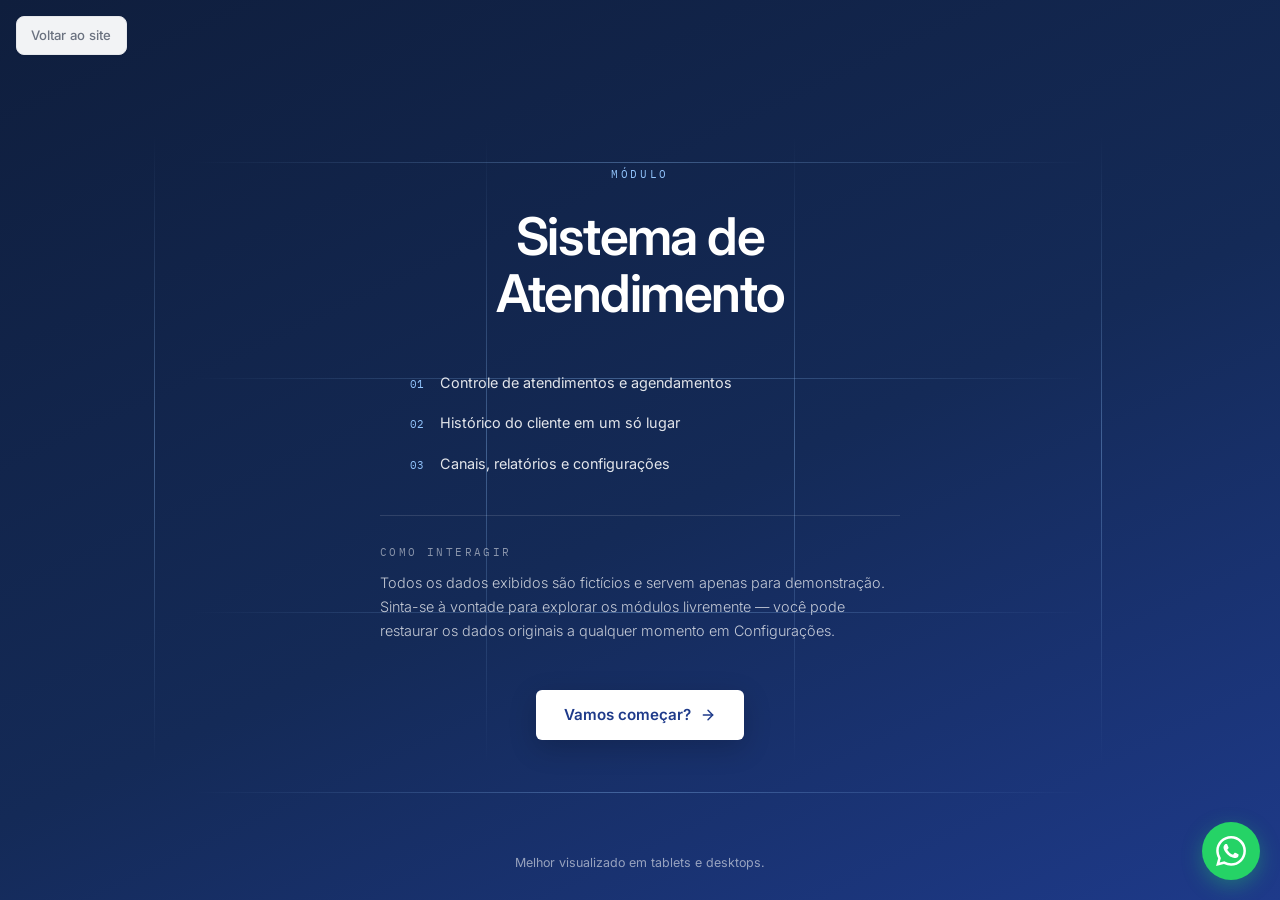
==== sistemas/atendimento/index.html @ 00959e4e "Update index.html" ====
<!DOCTYPE html>
<html lang="pt-BR">
<head>
    <meta charset="UTF-8">
    <meta name="viewport" content="width=device-width, initial-scale=1.0">
    <title>Sistema de Atendimento · MALVSCODE</title>

    <link rel="icon" type="image/png" href="/imagens/malvscode-logo.png" sizes="32x32"/>
    <link rel="shortcut icon" type="image/png" href="/imagens/malvscode-logo.png"/>
    <link rel="apple-touch-icon" href="/imagens/malvscode-logo.png"/>

    <link rel="preconnect" href="https://fonts.googleapis.com">
    <link rel="preconnect" href="https://fonts.gstatic.com" crossorigin>
    <link href="https://fonts.googleapis.com/css2?family=Inter:wght@300;400;500;600;700&family=IBM+Plex+Mono:wght@500&display=swap" rel="stylesheet">
    <link rel="stylesheet" href="styles.css">
</head>
<body>

    <a class="back-link" href="/#sistemas">Voltar ao site</a>

    <section id="introScreen" class="intro-screen">
        <span class="line line-h"></span>
        <span class="line line-h"></span>
        <span class="line line-h"></span>
        <span class="line line-h"></span>
        <span class="line line-v"></span>
        <span class="line line-v"></span>
        <span class="line line-v"></span>
        <span class="line line-v"></span>

        <div class="intro-inner">
            <span class="eyebrow">Módulo</span>
            <h1 class="intro-title">Sistema de<br>Atendimento</h1>

            <div class="intro-features">
                <div class="feature-line">
                    <span class="feature-index">01</span>
                    <span>Controle de atendimentos e agendamentos</span>
                </div>
                <div class="feature-line">
                    <span class="feature-index">02</span>
                    <span>Histórico do cliente em um só lugar</span>
                </div>
                <div class="feature-line">
                    <span class="feature-index">03</span>
                    <span>Canais, relatórios e configurações</span>
                </div>
            </div>

            <div class="intro-instructions">
                <div class="instructions-label">Como interagir</div>
                <p>Todos os dados exibidos são fictícios e servem apenas para demonstração. Sinta-se à vontade para explorar os módulos livremente — você pode restaurar os dados originais a qualquer momento em Configurações.</p>
            </div>

            <button type="button" id="startBtn" class="btn-start">
                Vamos começar?
                <svg width="16" height="16" viewBox="0 0 24 24" fill="none" stroke="currentColor" stroke-width="2.2" stroke-linecap="round" stroke-linejoin="round" aria-hidden="true">
                    <line x1="5" y1="12" x2="19" y2="12"/>
                    <polyline points="12 5 19 12 12 19"/>
                </svg>
            </button>
        </div>

        <div class="intro-footer">
            Melhor visualizado em tablets e desktops.
        </div>
    </section>

    <div id="appScreen" class="app hidden">
        <aside class="sidebar" id="sidebar">
            <nav class="sidebar-nav" id="sidebarNav" aria-label="Módulos"></nav>
        </aside>

        <main class="main">
            <div class="content" id="content"></div>
        </main>
    </div>

    <a href="#" id="whatsappFloat" class="whatsapp-float" target="_blank" rel="noopener noreferrer" aria-label="Falar no WhatsApp">
        <svg viewBox="0 0 24 24" fill="white" aria-hidden="true">
            <path d="M17.472 14.382c-.297-.149-1.758-.867-2.03-.967-.273-.099-.471-.148-.67.15-.197.297-.767.966-.94 1.164-.173.199-.347.223-.644.075-.297-.15-1.255-.463-2.39-1.475-.883-.788-1.48-1.761-1.653-2.059-.173-.297-.018-.458.13-.606.134-.133.298-.347.446-.52.149-.174.198-.298.298-.497.099-.198.05-.371-.025-.52-.075-.149-.669-1.612-.916-2.207-.242-.579-.487-.5-.669-.51-.173-.008-.371-.01-.57-.01-.198 0-.52.074-.792.372-.272.297-1.04 1.016-1.04 2.479 0 1.462 1.065 2.875 1.213 3.074.149.198 2.096 3.2 5.077 4.487.709.306 1.262.489 1.694.625.712.227 1.36.195 1.871.118.571-.085 1.758-.719 2.006-1.413.248-.694.248-1.289.173-1.413-.074-.124-.272-.198-.57-.347m-5.421 7.403h-.004a9.87 9.87 0 01-5.031-1.378l-.361-.214-3.741.982.998-3.648-.235-.374a9.86 9.86 0 01-1.51-5.26c.001-5.45 4.436-9.884 9.888-9.884 2.64 0 5.122 1.03 6.988 2.898a9.825 9.825 0 012.893 6.994c-.003 5.45-4.437 9.884-9.885 9.884m8.413-18.297A11.815 11.815 0 0012.05 0C5.495 0 .16 5.335.157 11.892c0 2.096.547 4.142 1.588 5.945L.057 24l6.305-1.654a11.882 11.882 0 005.683 1.448h.005c6.554 0 11.89-5.335 11.893-11.893a11.821 11.821 0 00-3.48-8.413z"/>
        </svg>
    </a>

    <div id="modalRoot"></div>
    <div id="toastStack" class="toast-stack" aria-live="polite"></div>

    <script src="script.js"></script>
</body>
</html>
---- sistemas/atendimento/styles.css ----
/* ============================================================
   Sistema de Atendimento · MALVSCODE
   Proporções base = login-autenticacao (16px)
   Layout adaptado para telas pequenas sem encolher a tipografia
   ============================================================ */

:root {
    --primary:          #1E40AF;
    --primary-hover:    #2563EB;
    --primary-light:    rgba(37, 99, 235, 0.08);
    --primary-border:   rgba(37, 99, 235, 0.2);

    --blue-900:         #0F1E3D;
    --blue-800:         #142A57;
    --blue-700:         #1E3A8A;
    --blue-600:         #1E40AF;
    --blue-500:         #2563EB;

    --bg-primary:       #FFFFFF;
    --bg-secondary:     #F8F9FA;
    --bg-card:          #FFFFFF;
    --text-primary:     #1A1A1A;
    --text-secondary:   #6B7280;
    --border-color:     #E5E7EB;
    --input-bg:         #F9FAFB;
    --table-stripe:     #FAFAFA;
    --table-hover:      rgba(0, 0, 0, 0.02);
    --card-shadow:      0 1px 3px rgba(0, 0, 0, 0.05);
    --th-bg:            #6B7280;
    --th-color:         #FFFFFF;
    --th-border:        #E5E7EB;
    --shadow:           rgba(0, 0, 0, 0.08);

    --success-color:    #22C55E;
    --warning-color:    #F59E0B;
    --info-color:       #3B82F6;
    --danger-color:     #EF4444;

    --btn-register:     #3B82F6;
    --btn-delete:       #EF4444;
    --btn-edit:         #6B7280;
    --btn-view:         #F59E0B;
    --btn-save:         #22C55E;

    --status-pendente:  #6B7280;
    --status-agendado:  #2563EB;
    --status-atendido:  #16A34A;
    --status-cancelado: #DC2626;

    --sidebar-w:        260px;
    --sidebar-w-mini:   72px;
}

@media (prefers-color-scheme: dark) {
    :root {
        --bg-primary:     #000000;
        --bg-secondary:   #0A0A0A;
        --bg-card:        #1A1A1A;
        --text-primary:   #FFFFFF;
        --text-secondary: #A0A0A0;
        --border-color:   rgba(37, 99, 235, 0.12);
        --input-bg:       #2A2A2A;
        --table-stripe:   #1F1F1F;
        --card-shadow:    none;
        --th-bg:          #4A4A4A;
        --th-color:       #FFFFFF;
        --th-border:      #5A5A5A;
        --shadow:         rgba(0, 0, 0, 0.3);
        --table-hover:    rgba(128, 128, 128, 0.15);
    }
}

* { margin: 0; padding: 0; box-sizing: border-box; }

/* Base fixa em 16px para todas as telas */
html { font-size: 16px; }

html, body {
    height: 100%;
    font-family: 'Inter', 'Segoe UI', system-ui, sans-serif;
    background: var(--bg-secondary);
    color: var(--text-primary);
    line-height: 1.6;
    -webkit-font-smoothing: antialiased;
}

body { overflow-x: hidden; }
a { color: inherit; text-decoration: none; }
button { font-family: inherit; cursor: pointer; }
input, select, textarea { font-family: inherit; }

.hidden { display: none !important; }

/* ============================================================
   BACK LINK
   ============================================================ */
.back-link {
    position: fixed;
    top: 1rem;
    left: 1rem;
    z-index: 950;
    display: inline-flex;
    align-items: center;
    padding: 0.5rem 0.9rem;
    background: rgba(255, 255, 255, 0.95);
    backdrop-filter: blur(8px);
    -webkit-backdrop-filter: blur(8px);
    border: 1px solid var(--border-color);
    border-radius: 8px;
    color: var(--text-secondary);
    font-size: 0.82rem;
    font-weight: 500;
    transition: all 0.15s ease;
    box-shadow: var(--card-shadow);
}
.back-link:hover {
    background: #ffffff;
    border-color: var(--primary-border);
    color: var(--primary);
}

/* ============================================================
   WHATSAPP
   ============================================================ */
.whatsapp-float {
    position: fixed;
    bottom: 1.25rem;
    right: 1.25rem;
    z-index: 800;
    width: 58px;
    height: 58px;
    background: #25d366;
    border-radius: 50%;
    display: flex;
    align-items: center;
    justify-content: center;
    box-shadow: 0 6px 20px rgba(37, 211, 102, 0.35);
    transition: transform 0.2s ease, background 0.2s ease;
}
.whatsapp-float:hover { transform: scale(1.06); background: #20bd5a; }
.whatsapp-float svg { width: 30px; height: 30px; }

/* ============================================================
   INTRO — mesmas proporções do login-autenticacao
   ============================================================ */
.intro-screen {
    position: relative;
    min-height: 100vh;
    min-height: 100dvh;
    background: linear-gradient(155deg, var(--blue-900) 0%, var(--blue-800) 55%, var(--blue-700) 100%);
    color: #fff;
    display: flex;
    flex-direction: column;
    align-items: center;
    justify-content: center;
    padding: 5rem 2rem;
    overflow: hidden;
    animation: introFadeIn 0.5s ease;
}
@keyframes introFadeIn { from { opacity: 0; } to { opacity: 1; } }

.intro-screen .line { position: absolute; pointer-events: none; z-index: 1; }
.intro-screen .line-h {
    left: 0; width: 100%; height: 1px;
    background: linear-gradient(90deg, transparent 0%, rgba(147, 197, 253, 0) 15%, rgba(147, 197, 253, 0.35) 50%, rgba(147, 197, 253, 0) 85%, transparent 100%);
    animation: slideH linear infinite;
}
.intro-screen .line-v {
    top: 0; height: 100%; width: 1px;
    background: linear-gradient(180deg, transparent 0%, rgba(147, 197, 253, 0) 15%, rgba(147, 197, 253, 0.35) 50%, rgba(147, 197, 253, 0) 85%, transparent 100%);
    animation: slideV linear infinite;
}
@keyframes slideH { 0% { transform: translateX(-100%); } 100% { transform: translateX(100%); } }
@keyframes slideV { 0% { transform: translateY(-100%); } 100% { transform: translateY(100%); } }

.intro-screen .line-h:nth-child(1) { top: 18%; animation-duration: 11s; animation-delay: 0s; }
.intro-screen .line-h:nth-child(2) { top: 42%; animation-duration: 14s; animation-delay: -3s; }
.intro-screen .line-h:nth-child(3) { top: 68%; animation-duration: 10s; animation-delay: -6s; }
.intro-screen .line-h:nth-child(4) { top: 88%; animation-duration: 16s; animation-delay: -9s; }
.intro-screen .line-v:nth-child(5) { left: 12%; animation-duration: 13s; animation-delay: -2s; }
.intro-screen .line-v:nth-child(6) { left: 38%; animation-duration: 11s; animation-delay: -5s; }
.intro-screen .line-v:nth-child(7) { left: 62%; animation-duration: 15s; animation-delay: -8s; }
.intro-screen .line-v:nth-child(8) { left: 86%; animation-duration: 12s; animation-delay: -11s; }

.intro-inner {
    position: relative;
    z-index: 2;
    max-width: 640px;
    width: 100%;
    text-align: center;
    animation: introLift 0.7s cubic-bezier(0.22, 1, 0.36, 1);
}
@keyframes introLift {
    from { opacity: 0; transform: translateY(16px); }
    to   { opacity: 1; transform: translateY(0); }
}
.intro-inner .eyebrow {
    display: inline-block;
    font-family: 'IBM Plex Mono', ui-monospace, monospace;
    font-size: 0.7rem;
    letter-spacing: 0.24em;
    text-transform: uppercase;
    color: #93C5FD;
    margin-bottom: 1.5rem;
}
.intro-title {
    font-size: clamp(2rem, 5vw, 3.25rem);
    font-weight: 600;
    letter-spacing: -0.03em;
    line-height: 1.1;
    margin-bottom: 3rem;
}
.intro-features {
    display: flex;
    flex-direction: column;
    gap: 1.1rem;
    align-items: flex-start;
    max-width: 460px;
    margin: 0 auto 2.5rem;
    text-align: left;
}
.intro-features .feature-line {
    display: flex; align-items: baseline; gap: 1rem;
    font-size: 0.9rem;
    color: rgba(255, 255, 255, 0.88);
}
.intro-features .feature-index {
    font-family: 'IBM Plex Mono', ui-monospace, monospace;
    font-size: 0.7rem;
    color: #93C5FD;
    flex-shrink: 0;
}
.intro-instructions {
    border-top: 1px solid rgba(255, 255, 255, 0.12);
    padding-top: 1.75rem;
    max-width: 520px;
    margin: 0 auto 3rem;
    text-align: left;
}
.intro-instructions .instructions-label {
    font-family: 'IBM Plex Mono', ui-monospace, monospace;
    font-size: 0.68rem;
    letter-spacing: 0.22em;
    text-transform: uppercase;
    color: rgba(255, 255, 255, 0.5);
    margin-bottom: 0.6rem;
}
.intro-instructions p {
    font-size: 0.9rem;
    line-height: 1.65;
    color: rgba(255, 255, 255, 0.75);
    font-weight: 300;
}
.btn-start {
    display: inline-flex;
    align-items: center;
    gap: 0.6rem;
    padding: 0.95rem 1.75rem;
    background: #ffffff;
    color: var(--blue-700);
    border: none;
    border-radius: 6px;
    font-size: 0.95rem;
    font-weight: 600;
    transition: transform 0.2s ease, box-shadow 0.2s ease, background 0.2s ease;
    box-shadow: 0 8px 28px rgba(0, 0, 0, 0.18);
}
.btn-start:hover {
    transform: translateY(-2px);
    background: #F1F5F9;
    box-shadow: 0 12px 34px rgba(0, 0, 0, 0.25);
}
.btn-start:active { transform: translateY(0); }
.btn-start svg { transition: transform 0.2s ease; }
.btn-start:hover svg { transform: translateX(3px); }
.intro-footer {
    position: absolute;
    bottom: 1.75rem;
    left: 50%;
    transform: translateX(-50%);
    z-index: 2;
    max-width: 640px;
    width: calc(100% - 4rem);
    text-align: center;
    font-size: 0.78rem;
    line-height: 1.55;
    color: rgba(255, 255, 255, 0.55);
}

/* ============================================================
   APP
   ============================================================ */
.app {
    display: grid;
    grid-template-columns: var(--sidebar-w-mini) 1fr;
    min-height: 100vh;
    transition: grid-template-columns 0.25s cubic-bezier(0.22, 1, 0.36, 1);
}
.app:has(.sidebar:hover) { grid-template-columns: var(--sidebar-w) 1fr; }

/* ============================================================
   SIDEBAR
   ============================================================ */
.sidebar {
    background: #0B1120;
    color: rgba(255, 255, 255, 0.78);
    display: flex;
    flex-direction: column;
    position: sticky;
    top: 0;
    height: 100vh;
    z-index: 100;
    overflow: hidden;
    border-right: 1px solid rgba(255, 255, 255, 0.06);
    padding-top: 4.5rem;
}
.sidebar-nav {
    flex: 1;
    overflow-y: auto;
    overflow-x: hidden;
    padding: 0.75rem 0.6rem;
    display: flex;
    flex-direction: column;
    gap: 2px;
    scrollbar-width: thin;
}
.sidebar-nav::-webkit-scrollbar { width: 6px; }
.sidebar-nav::-webkit-scrollbar-thumb { background: rgba(255, 255, 255, 0.1); border-radius: 3px; }

.nav-item {
    display: flex;
    align-items: center;
    gap: 0.75rem;
    padding: 0.7rem 0.75rem;
    border-radius: 8px;
    color: rgba(255, 255, 255, 0.7);
    font-size: 0.85rem;
    font-weight: 500;
    cursor: pointer;
    user-select: none;
    transition: background 0.15s, color 0.15s;
    white-space: nowrap;
    overflow: hidden;
    min-height: 44px;
}
.nav-item:hover { background: rgba(255, 255, 255, 0.06); color: #ffffff; }
.nav-item.active { background: var(--primary); color: #ffffff; }
.nav-item .nav-icon {
    width: 22px; height: 22px;
    display: flex; align-items: center; justify-content: center;
    flex-shrink: 0;
}
.nav-item .nav-icon svg {
    width: 100%; height: 100%;
    stroke: currentColor; fill: none;
    stroke-width: 1.75; stroke-linecap: round; stroke-linejoin: round;
}
.nav-item .nav-label {
    flex: 1;
    opacity: 0;
    transition: opacity 0.15s;
    overflow: hidden;
    text-overflow: ellipsis;
}
.app:has(.sidebar:hover) .nav-item .nav-label { opacity: 1; }
.nav-badge {
    font-family: 'IBM Plex Mono', ui-monospace, monospace;
    font-size: 0.65rem;
    font-weight: 500;
    padding: 1px 6px;
    border-radius: 100px;
    background: rgba(255, 255, 255, 0.1);
    color: rgba(255, 255, 255, 0.9);
    flex-shrink: 0;
    opacity: 0;
    transition: opacity 0.15s;
}
.app:has(.sidebar:hover) .nav-badge { opacity: 1; }
.nav-item.active .nav-badge { background: rgba(255, 255, 255, 0.25); }

/* ============================================================
   MAIN
   ============================================================ */
.main {
    display: flex;
    flex-direction: column;
    min-width: 0;
    padding-bottom: 5rem;
    padding-top: 4.5rem; /* espaço para o botão "Voltar ao site" */
}
.content {
    flex: 1;
    padding: 0 2rem 2rem;
    overflow-x: hidden;
    min-width: 0;
}

.module-head {
    display: flex;
    justify-content: space-between;
    align-items: center;
    margin-bottom: 1.5rem;
    flex-wrap: wrap;
    gap: 1rem;
}
.module-head-left {
    display: flex; flex-direction: column; gap: 0.25rem;
}
.module-head-left h1 {
    font-size: 1.5rem;
    font-weight: 700;
    letter-spacing: -0.5px;
    margin: 0;
}
.module-head-left p {
    font-size: 0.85rem;
    color: var(--text-secondary);
    margin: 0;
}

/* ============================================================
   BOTÕES
   ============================================================ */
button {
    background: var(--primary);
    color: white;
    border: none;
    padding: 10px 20px;
    border-radius: 8px;
    cursor: pointer;
    font-size: 0.9rem;
    font-weight: 600;
    display: inline-flex;
    align-items: center;
    justify-content: center;
    gap: 0.5rem;
    transition: all 0.2s ease;
    white-space: nowrap;
}
button:hover:not(:disabled) { opacity: 0.92; transform: translateY(-1px); }
button:disabled { background: #9CA3AF; cursor: not-allowed; opacity: 0.5; }

.btn-new-order-header {
    background: var(--btn-register);
    color: white;
    border: none;
    padding: 0.65rem 1.5rem;
    border-radius: 8px;
    font-size: 0.9rem;
    font-weight: 600;
    display: inline-flex;
    align-items: center;
    justify-content: center;
    gap: 0.5rem;
    transition: all 0.3s ease;
    box-shadow: 0 1px 3px rgba(59, 130, 246, 0.3);
    white-space: nowrap;
}
.btn-new-order-header:hover {
    background: #2563EB;
    transform: translateY(-1px);
    box-shadow: 0 4px 8px rgba(59, 130, 246, 0.4);
}
button.secondary  { background: #6B7280; }
button.danger     { background: var(--btn-delete); }
button.success,
button.save,
button[type="submit"] { background: var(--btn-save); }
button.small      { padding: 8px 12px; font-size: 0.85rem; }

.modal-neutral .modal-actions button.success,
.modal-neutral .modal-actions button[type="submit"] {
    background: var(--gray-700, #334155);
}
.modal-neutral .modal-actions button.success:hover,
.modal-neutral .modal-actions button[type="submit"]:hover {
    background: var(--gray-900, #0F172A);
}

.btn-icon {
    background: transparent;
    border: none;
    color: var(--text-secondary);
    cursor: pointer;
    padding: 6px;
    border-radius: 6px;
    display: inline-flex;
    align-items: center;
    justify-content: center;
    transition: all 0.15s ease;
    min-width: auto;
}
.btn-icon:hover:not(:disabled) {
    background: var(--input-bg);
    color: var(--text-primary);
    transform: none; opacity: 1;
}
.btn-icon svg {
    width: 16px; height: 16px;
    stroke: currentColor; fill: none;
    stroke-width: 2; stroke-linecap: round; stroke-linejoin: round;
}
.btn-icon.alert { color: #EF4444; }
.btn-icon.alert:hover { background: rgba(239, 68, 68, 0.1); color: #DC2626; }

/* ============================================================
   SEARCH BAR + FILTROS
   ============================================================ */
.search-bar-wrapper { margin-bottom: 0.5rem; }
.search-bar {
    background: var(--bg-card);
    padding: 0.75rem 1rem;
    border-radius: 12px 12px 0 0;
    border: 1px solid var(--border-color);
    border-bottom: none;
    display: flex;
    align-items: center;
    gap: 0.75rem;
    flex-wrap: wrap;
}
.search-icon { color: var(--text-secondary); flex-shrink: 0; width: 18px; height: 18px; }
.search-bar input {
    flex: 1;
    border: none;
    background: transparent;
    padding: 0.5rem;
    color: var(--text-primary);
    font-size: 0.9rem;
    min-width: 150px;
    outline: none;
}
.search-bar input::placeholder { color: var(--text-secondary); }
.search-bar-filters {
    display: flex; align-items: center;
    gap: 0.5rem; flex-wrap: wrap;
}
.filter-dropdown-inline { position: relative; min-width: 160px; }
.filter-dropdown-inline select {
    width: 100%;
    padding: 0.5rem 2rem 0.5rem 0.75rem;
    border: 1px solid var(--border-color);
    border-radius: 6px;
    background: var(--input-bg);
    color: var(--text-primary);
    font-size: 0.85rem;
    font-weight: 500;
    cursor: pointer;
    appearance: none;
    -webkit-appearance: none;
    transition: border-color 0.2s ease;
    height: 38px;
    outline: none;
}
.filter-dropdown-inline select:hover { border-color: var(--text-secondary); }
.filter-dropdown-inline select:focus { border-color: var(--primary); }
.filter-dropdown-inline .dropdown-icon {
    position: absolute; right: 0.75rem; top: 50%;
    transform: translateY(-50%);
    pointer-events: none;
    color: var(--text-secondary);
}
.month-navigation-inline {
    display: flex; align-items: center; gap: 0.25rem;
    background: var(--input-bg);
    padding: 0.35rem;
    border-radius: 6px;
    border: 1px solid var(--border-color);
    height: 38px;
    min-width: 160px;
}
.month-nav-arrow {
    background: transparent; border: none;
    color: var(--text-secondary);
    cursor: pointer; padding: 0.35rem;
    border-radius: 4px;
    display: flex; align-items: center; justify-content: center;
    transition: all 0.15s ease;
    min-width: auto; transform: none;
}
.month-nav-arrow:hover {
    background: rgba(0, 0, 0, 0.05);
    color: var(--text-primary);
    transform: none; opacity: 1;
}
.month-display-inline {
    padding: 0 0.5rem;
    font-size: 0.85rem;
    font-weight: 600;
    color: var(--text-primary);
    white-space: nowrap;
    flex: 1;
    text-align: center;
}
.calendar-btn {
    background: transparent; border: none;
    color: var(--text-secondary);
    cursor: pointer; padding: 0.5rem;
    border-radius: 6px;
    display: flex; align-items: center; justify-content: center;
    transition: all 0.15s ease;
    margin-left: 0.25rem;
    min-width: auto; transform: none;
}
.calendar-btn:hover {
    background: var(--input-bg);
    color: var(--primary);
    transform: none; opacity: 1;
}

/* ============================================================
   CALENDAR MODAL
   ============================================================ */
.calendar-modal {
    display: none;
    position: fixed; inset: 0;
    background: rgba(0, 0, 0, 0.5);
    backdrop-filter: blur(4px);
    -webkit-backdrop-filter: blur(4px);
    z-index: 10000;
    align-items: center; justify-content: center;
    padding: 1rem;
}
.calendar-modal.show { display: flex; }
.calendar-content {
    background: var(--bg-card);
    border-radius: 16px;
    padding: 2rem;
    box-shadow: 0 20px 60px var(--shadow);
    border: 1px solid var(--border-color);
    max-width: 400px; width: 100%;
    animation: scaleIn 0.2s ease;
}
.calendar-header {
    display: flex; justify-content: space-between; align-items: center;
    margin-bottom: 1.5rem;
}
.calendar-header h3 { font-size: 1.5rem; font-weight: 700; margin: 0; }
.calendar-year-nav {
    background: transparent; border: none;
    color: var(--text-secondary);
    cursor: pointer; padding: 0.5rem; border-radius: 6px;
    display: flex; align-items: center; justify-content: center;
    transition: all 0.15s ease;
    min-width: auto; transform: none;
}
.calendar-year-nav:hover {
    background: var(--input-bg);
    color: var(--text-primary);
    transform: none; opacity: 1;
}
.calendar-months {
    display: grid;
    grid-template-columns: repeat(3, 1fr);
    gap: 0.75rem;
}
.calendar-month {
    background: var(--input-bg);
    border: 1px solid var(--border-color);
    border-radius: 8px;
    padding: 1rem;
    text-align: center;
    cursor: pointer;
    font-weight: 600;
    font-size: 0.9rem;
    color: var(--text-primary);
    transition: all 0.2s ease;
}
.calendar-month:hover {
    background: var(--primary); color: white;
    border-color: var(--primary);
    transform: translateY(-2px);
    box-shadow: 0 4px 8px rgba(37, 99, 235, 0.3);
}
.calendar-month.current {
    background: var(--primary); color: white;
    border-color: var(--primary);
}

/* ============================================================
   DASHBOARD
   ============================================================ */
.dashboard-grid {
    display: grid;
    grid-template-columns: repeat(auto-fit, minmax(200px, 1fr));
    gap: 1rem;
    margin-bottom: 1.5rem;
}
.stat-card {
    background: var(--bg-card);
    padding: 1.25rem;
    border-radius: 12px;
    border: 1px solid var(--border-color);
    box-shadow: var(--card-shadow);
    display: flex;
    align-items: center;
    gap: 1rem;
    transition: all 0.2s ease;
    position: relative;
}
.stat-card:hover { transform: translateY(-2px); box-shadow: 0 4px 12px rgba(0, 0, 0, 0.08); }
.stat-icon {
    width: 48px; height: 48px;
    border-radius: 10px;
    display: flex; align-items: center; justify-content: center;
    flex-shrink: 0;
}
.stat-icon svg { width: 24px; height: 24px; stroke: currentColor; fill: none; stroke-width: 2; }
.stat-icon-default { background: rgba(107, 114, 128, 0.1); color: #6B7280; }
.stat-icon-success { background: rgba(34, 197, 94, 0.1); color: #22C55E; }
.stat-icon-warning { background: rgba(245, 158, 11, 0.1); color: #F59E0B; }
.stat-icon-info    { background: rgba(59, 130, 246, 0.1); color: #3B82F6; }
.stat-icon-danger  { background: rgba(239, 68, 68, 0.1); color: #EF4444; }
.stat-icon-primary { background: rgba(37, 99, 235, 0.1); color: var(--primary); }

.stat-content { flex: 1; min-width: 0; }
.stat-value {
    font-size: 1.75rem;
    font-weight: 700;
    line-height: 1;
    margin-bottom: 0.25rem;
    color: var(--text-primary);
}
.stat-value-success { color: #22C55E; }
.stat-value-warning { color: #F59E0B; }
.stat-value-info    { color: #3B82F6; }
.stat-value-danger  { color: #EF4444; }
.stat-value-primary { color: var(--primary); }
.stat-label { font-size: 0.875rem; color: var(--text-secondary); font-weight: 500; }

.stat-card.stat-card-pulse {
    border-color: var(--danger-color);
    animation: outlinePulse 2s ease-in-out infinite;
}
@keyframes outlinePulse {
    0%, 100% { box-shadow: 0 0 0 0 rgba(239, 68, 68, 0.55); }
    50%      { box-shadow: 0 0 0 6px rgba(239, 68, 68, 0); }
}

/* ============================================================
   TABELAS
   ============================================================ */
.card {
    background: var(--bg-card);
    padding: 0;
    border-radius: 12px;
    margin-bottom: 1.5rem;
    border: 1px solid var(--border-color);
    box-shadow: var(--card-shadow);
}
.table-card { padding: 0; overflow: hidden; }
table { width: 100%; border-collapse: separate; border-spacing: 0; }
thead { background: var(--th-bg); }
th {
    padding: 14px 16px;
    text-align: left;
    font-weight: 600;
    color: var(--th-color);
    font-size: 0.8rem;
    text-transform: uppercase;
    letter-spacing: 0.5px;
    border-bottom: 1px solid var(--th-border);
    white-space: nowrap;
}
td {
    padding: 14px 16px;
    border-bottom: 1px solid var(--border-color);
    font-size: 0.9rem;
    color: var(--text-primary);
    vertical-align: middle;
}
tbody tr { background: var(--bg-card); transition: background 0.2s ease; }
tbody tr:nth-child(even) { background: var(--table-stripe); }
tbody tr:hover { background: var(--table-hover); }

tbody tr.row-atendido {
    background: rgba(34, 197, 94, 0.12) !important;
    border-left: 3px solid #22C55E;
}
tbody tr.row-atendido:hover { background: rgba(34, 197, 94, 0.18) !important; }
tbody tr.row-cancelado { opacity: 0.5; }
tbody tr.row-cancelado:hover { opacity: 0.75; }

/* ============================================================
   CHECKBOX
   ============================================================ */
.checkbox-wrapper { display: inline-flex; align-items: center; justify-content: center; }
.styled-checkbox {
    position: absolute; opacity: 0; cursor: pointer;
    width: 40px; height: 40px;
}
.checkbox-label-styled {
    display: inline-flex; align-items: center; justify-content: center;
    width: 40px; height: 40px;
    border: 2px solid var(--border-color);
    border-radius: 8px;
    cursor: pointer;
    transition: all 0.2s ease;
    background: var(--input-bg);
}
.checkbox-label-styled:hover {
    border-color: var(--primary);
    background: var(--primary-light);
}
.styled-checkbox:checked + .checkbox-label-styled {
    background: var(--success-color);
    border-color: var(--success-color);
}
.styled-checkbox:checked + .checkbox-label-styled::after {
    content: '✓';
    color: white;
    font-size: 1rem;
    font-weight: 700;
}
.styled-checkbox:disabled + .checkbox-label-styled { opacity: 0.4; cursor: not-allowed; }

/* ============================================================
   BADGES
   ============================================================ */
.badge {
    padding: 4px 12px;
    border-radius: 6px;
    font-size: 0.72rem;
    font-weight: 700;
    text-transform: uppercase;
    letter-spacing: 0.3px;
    white-space: nowrap;
    display: inline-block;
    border: 1px solid;
}
.badge.pendente  { background: rgba(107, 114, 128, 0.1); color: var(--status-pendente);  border-color: rgba(107, 114, 128, 0.25); }
.badge.agendado  { background: rgba(37, 99, 235, 0.1);   color: var(--status-agendado);  border-color: rgba(37, 99, 235, 0.25); }
.badge.atendido  { background: rgba(22, 163, 74, 0.12);  color: var(--status-atendido);  border-color: rgba(22, 163, 74, 0.28); }
.badge.cancelado { background: rgba(220, 38, 38, 0.1);   color: var(--status-cancelado); border-color: rgba(220, 38, 38, 0.25); }

/* ============================================================
   FORMULÁRIOS
   ============================================================ */
.form-grid {
    display: grid;
    grid-template-columns: repeat(auto-fit, minmax(240px, 1fr));
    gap: 1.2rem;
    margin-bottom: 1.5rem;
}
.form-grid .full { grid-column: 1 / -1; }
.form-group { margin-bottom: 1rem; }
label {
    display: block;
    margin-bottom: 8px;
    font-weight: 500;
    font-size: 0.9rem;
}
label .req { color: var(--danger-color); margin-left: 2px; }
input, select, textarea {
    width: 100%;
    padding: 12px 16px;
    border: 1px solid var(--border-color);
    border-radius: 8px;
    background: var(--input-bg);
    color: var(--text-primary);
    font-size: 0.95rem;
    transition: all 0.2s ease;
    outline: none;
}
textarea { resize: vertical; min-height: 100px; }
input:focus, select:focus, textarea:focus {
    border-color: var(--primary);
    box-shadow: 0 0 0 3px var(--primary-light);
}
input::placeholder, textarea::placeholder { color: var(--text-secondary); opacity: 0.7; }

/* ============================================================
   MODAIS
   ============================================================ */
.modal-overlay {
    display: none;
    position: fixed; inset: 0;
    background: rgba(0, 0, 0, 0.6);
    backdrop-filter: blur(4px);
    -webkit-backdrop-filter: blur(4px);
    align-items: center; justify-content: center;
    z-index: 10000;
    opacity: 0;
    animation: fadeIn 0.2s ease forwards;
    padding: 1rem;
}
.modal-overlay.show { display: flex; }
@keyframes fadeIn { to { opacity: 1; } }
@keyframes fadeOut { to { opacity: 0; } }
@keyframes scaleIn { to { transform: scale(1); } }
.modal-content {
    background: var(--bg-card);
    border-radius: 16px;
    padding: 2rem;
    max-width: 900px; width: 100%;
    max-height: 90vh;
    overflow-y: auto;
    box-shadow: 0 20px 60px var(--shadow);
    border: 1px solid var(--border-color);
    transform: scale(0.9);
    animation: scaleIn 0.2s ease forwards;
}
.modal-content.large { max-width: 1200px; }
.modal-content.small { max-width: 480px; }

.confirm-modal-content {
    position: relative;
    padding: 2.5rem 2rem 2rem !important;
    max-width: 460px !important;
}
.confirm-modal-content .close-modal { position: absolute; top: 1rem; right: 1rem; }
.confirm-modal-body { margin: 2rem 0 2.5rem 0 !important; padding: 0 !important; }
.confirm-modal-title {
    font-size: 1.15rem !important;
    line-height: 1.6 !important;
    text-align: center;
    font-weight: 500 !important;
    margin: 0 !important; padding: 0 !important;
}
.confirm-modal-actions {
    display: flex !important;
    gap: 0.75rem !important;
    justify-content: center !important;
    border-top: none !important;
    padding-top: 0 !important;
    margin-top: 0 !important;
}
.confirm-modal-actions button {
    margin: 0 !important;
    min-width: 120px !important;
    padding: 12px 24px !important;
    font-size: 0.95rem !important;
    font-weight: 600 !important;
}
.confirm-modal-actions button.confirm-sim { background: #22C55E; }
.confirm-modal-actions button.confirm-sim:hover { background: #16A34A; }
.confirm-modal-actions button.confirm-nao { background: #EF4444; }
.confirm-modal-actions button.confirm-nao:hover { background: #DC2626; }

.modal-header {
    display: flex; justify-content: space-between; align-items: center;
    margin-bottom: 1.5rem; padding-bottom: 1rem;
    border-bottom: 2px solid var(--border-color);
}
.modal-title { font-size: 1.35rem; font-weight: 700; margin: 0; }
.close-modal {
    background: transparent !important; border: none !important;
    font-size: 1.5rem;
    color: var(--text-secondary);
    cursor: pointer;
    padding: 0 !important; margin: 0 !important;
    width: 32px; height: 32px;
    display: flex; align-items: center; justify-content: center;
    transition: color 0.15s ease;
    box-shadow: none !important;
    min-width: auto; transform: none;
}
.close-modal:hover { color: var(--text-primary); background: transparent !important; transform: none !important; opacity: 1; }
.modal-actions {
    display: flex; gap: 0.75rem; justify-content: flex-end;
    margin-top: 1.5rem; padding-top: 0; border-top: none;
}
.modal-actions button { margin: 0; min-width: 120px; }
.modal-body { flex: 1; overflow-y: auto; }

/* ============================================================
   TABS
   ============================================================ */
.tabs-container { margin-bottom: 1.5rem; }
.tabs-nav {
    display: flex; gap: 0.25rem;
    border-bottom: 2px solid var(--border-color);
    margin-bottom: 1.5rem;
    overflow-x: auto;
    scrollbar-width: thin;
    flex-wrap: nowrap;
}
.tabs-nav::-webkit-scrollbar { height: 4px; }
.tabs-nav::-webkit-scrollbar-thumb { background: var(--border-color); border-radius: 2px; }
.tab-btn {
    background: transparent; border: none;
    padding: 12px 20px;
    color: var(--text-secondary);
    font-size: 0.9rem; font-weight: 600;
    cursor: pointer;
    border-bottom: 3px solid transparent;
    transition: all 0.2s ease;
    white-space: nowrap;
    margin: 0; border-radius: 0;
    min-width: auto; transform: none;
}
.tab-btn:hover {
    color: var(--text-primary);
    background: var(--primary-light);
    transform: none; opacity: 1;
}
.tab-btn.active {
    color: var(--primary);
    border-bottom-color: var(--primary);
    background: transparent;
}
.tab-content { display: none; animation: fadeInTab 0.25s ease; }
.tab-content.active { display: block; }
@keyframes fadeInTab {
    from { opacity: 0; transform: translateY(6px); }
    to   { opacity: 1; transform: translateY(0); }
}

/* ============================================================
   INFO SECTIONS
   ============================================================ */
.info-section { margin-bottom: 1.5rem; }
.info-section h4 {
    color: var(--primary);
    margin-bottom: 0.75rem;
    font-size: 1.05rem;
    padding-bottom: 0.5rem;
    border-bottom: 2px solid var(--border-color);
    font-weight: 600;
}
.info-section p { margin-bottom: 0.5rem; line-height: 1.6; font-size: 0.9rem; }

/* ============================================================
   OBSERVAÇÕES
   ============================================================ */
.observacoes-list, .observacoes-list-view {
    max-height: 400px; overflow-y: auto;
    padding: 1rem;
    background: var(--input-bg);
    border-radius: 8px;
    border: 1px solid var(--border-color);
}
.observacao-item, .observacao-item-view {
    background: var(--bg-card);
    padding: 1rem;
    border-radius: 8px;
    margin-bottom: 0.75rem;
    border: 1px solid var(--border-color);
}
.observacao-item:last-child, .observacao-item-view:last-child { margin-bottom: 0; }
.observacao-data { font-size: 0.75rem; color: var(--text-secondary); font-weight: 600; }
.observacao-texto {
    color: var(--text-primary);
    line-height: 1.55;
    margin: 0;
    font-size: 0.88rem;
    white-space: pre-wrap;
}
.nova-observacao { display: flex; flex-direction: column; gap: 0.75rem; }
.btn-add-obs { background: var(--btn-register); align-self: flex-start; }
.btn-remove-obs {
    background: transparent; border: none;
    color: var(--btn-delete);
    cursor: pointer; padding: 0.25rem; border-radius: 4px;
    display: flex; align-items: center; justify-content: center;
    transition: all 0.15s ease;
    min-width: auto; transform: none;
}
.btn-remove-obs:hover { background: rgba(239, 68, 68, 0.1); transform: none; opacity: 1; }

/* ============================================================
   TIMELINE
   ============================================================ */
.timeline { display: flex; flex-direction: column; gap: 1rem; padding-left: 0.5rem; }
.timeline-item { position: relative; padding-left: 1.5rem; padding-bottom: 0.5rem; }
.timeline-item::before {
    content: ''; position: absolute; left: 4px; top: 6px;
    width: 9px; height: 9px; border-radius: 50%;
    background: var(--primary);
    box-shadow: 0 0 0 3px var(--primary-light);
}
.timeline-item::after {
    content: ''; position: absolute; left: 8px; top: 18px; bottom: -1rem;
    width: 1px; background: var(--border-color);
}
.timeline-item:last-child::after { display: none; }
.timeline-time {
    font-size: 0.72rem; color: var(--text-secondary); font-weight: 600;
    letter-spacing: 0.03em; margin-bottom: 0.2rem; display: block;
}
.timeline-title { font-size: 0.9rem; font-weight: 600; color: var(--text-primary); }
.timeline-desc { font-size: 0.82rem; color: var(--text-secondary); margin-top: 0.15rem; }

/* ============================================================
   SLOTS
   ============================================================ */
.slots-grid {
    display: grid;
    grid-template-columns: repeat(auto-fill, minmax(90px, 1fr));
    gap: 0.5rem; margin-top: 0.5rem;
}
.slot {
    padding: 0.6rem 0.5rem;
    border: 1px solid var(--border-color);
    border-radius: 6px;
    background: var(--input-bg);
    font-size: 0.85rem; font-weight: 600;
    color: var(--text-primary);
    text-align: center; cursor: pointer;
    transition: all 0.15s ease;
    min-width: auto; transform: none;
}
.slot:hover:not(:disabled) {
    border-color: var(--primary);
    color: var(--primary);
    background: var(--primary-light);
    transform: none; opacity: 1;
}
.slot.selected { background: var(--primary); border-color: var(--primary); color: white; }
.slot.busy, .slot:disabled {
    background: rgba(239, 68, 68, 0.08);
    border-color: rgba(239, 68, 68, 0.2);
    color: var(--status-cancelado);
    cursor: not-allowed; text-decoration: line-through;
    opacity: 0.85;
}

/* ============================================================
   RELATÓRIOS
   ============================================================ */
.report-bars { display: flex; flex-direction: column; gap: 0.75rem; }
.report-bar {
    display: grid;
    grid-template-columns: 180px 1fr 60px;
    gap: 0.75rem; align-items: center; font-size: 0.85rem;
}
.report-bar .label { color: var(--text-primary); font-weight: 500; }
.report-bar .track {
    height: 8px; background: var(--input-bg); border-radius: 100px;
    overflow: hidden; border: 1px solid var(--border-color);
}
.report-bar .fill {
    height: 100%; background: var(--primary); border-radius: 100px;
    transition: width 0.5s cubic-bezier(0.22, 1, 0.36, 1);
}
.report-bar .value { font-size: 0.8rem; color: var(--text-secondary); font-weight: 700; text-align: right; }

/* ============================================================
   EMPTY STATE
   ============================================================ */
.empty-state { text-align: center; padding: 3rem 1rem; color: var(--text-secondary); }
.empty-icon {
    width: 48px; height: 48px; margin: 0 auto 1rem;
    border-radius: 10px;
    background: var(--input-bg);
    color: var(--text-secondary);
    display: flex; align-items: center; justify-content: center;
    border: 1px solid var(--border-color);
}
.empty-icon svg { width: 22px; height: 22px; stroke: currentColor; fill: none; stroke-width: 1.75; }
.empty-state h3 { font-size: 0.95rem; font-weight: 600; color: var(--text-primary); margin-bottom: 0.3rem; }
.empty-state p { font-size: 0.85rem; max-width: 340px; margin: 0 auto; line-height: 1.6; }

/* ============================================================
   TOASTS
   ============================================================ */
.toast-stack {
    position: fixed; bottom: 1.25rem; right: 1.25rem;
    display: flex; flex-direction: column; gap: 0.5rem;
    z-index: 999999; pointer-events: none; max-width: 380px;
}
.floating-message {
    padding: 14px 20px; border-radius: 10px;
    font-weight: 500; font-size: 0.92rem;
    box-shadow: 0 4px 12px rgba(0, 0, 0, 0.3);
    border: 1px solid;
    animation: slideInBottom 0.3s ease;
    pointer-events: auto; min-width: 260px;
}
.floating-message.success { background: #10B981; color: #FFFFFF; border-color: #059669; }
.floating-message.error   { background: #EF4444; color: #FFFFFF; border-color: #DC2626; }
.floating-message.info    { background: #3B82F6; color: #FFFFFF; border-color: #2563EB; }
.floating-message.warning { background: #F59E0B; color: #FFFFFF; border-color: #D97706; }
@keyframes slideInBottom { from { opacity: 0; transform: translateY(100px); } to { opacity: 1; transform: translateY(0); } }

/* ============================================================
   RESPONSIVO
   ============================================================ */

@media (max-width: 1100px) {
    .content { padding: 0 1.5rem 2rem; }
    .filter-dropdown-inline { min-width: 140px; }
    .month-navigation-inline { min-width: 140px; }
    .module-head-left h1 { font-size: 1.35rem; }
}

/* Tablet: sidebar vira gaveta, conteúdo ocupa tudo */
@media (max-width: 900px) {
    .app {
        grid-template-columns: 1fr;
    }
    .app:has(.sidebar:hover) {
        grid-template-columns: 1fr;
    }

    .sidebar {
        position: fixed;
        top: 0; left: 0;
        width: 280px;
        height: 100vh;
        transform: translateX(-100%);
        transition: transform 0.25s ease;
        box-shadow: 0 0 40px rgba(0, 0, 0, 0.4);
        padding-top: 4.5rem;
    }
    .sidebar.open { transform: translateX(0); }

    /* Quando a sidebar está aberta em mobile, todos os textos aparecem */
    .sidebar .nav-item .nav-label,
    .sidebar .nav-badge { opacity: 1; }

    .main {
        padding-top: 4.5rem;
        padding-bottom: 5rem;
    }
    .content {
        padding: 0 1.25rem 1.5rem;
    }

    .module-head {
        flex-direction: column;
        align-items: stretch;
    }
    .module-head-left h1 { font-size: 1.4rem; }
    .btn-new-order-header { width: 100%; justify-content: center; }

    .search-bar {
        flex-direction: column;
        align-items: stretch;
        gap: 0.6rem;
    }
    .search-bar input { width: 100%; min-width: unset; }
    .search-bar-filters {
        width: 100%;
        flex-direction: column;
        gap: 0.5rem;
    }
    .filter-dropdown-inline { width: 100%; }
    .month-navigation-inline { width: 100%; justify-content: space-between; }

    .dashboard-grid {
        grid-template-columns: repeat(2, 1fr);
    }

    .form-grid { grid-template-columns: 1fr; }

    .modal-content {
        padding: 1.5rem;
        width: 100%;
        max-width: 100% !important;
        border-radius: 12px;
    }
    .modal-actions {
        flex-direction: column-reverse;
    }
    .modal-actions button { width: 100%; }

    .tabs-nav { flex-wrap: nowrap; overflow-x: auto; }
    .tab-btn { font-size: 0.85rem; padding: 11px 16px; }

    .report-bar {
        grid-template-columns: 1fr;
        gap: 0.4rem;
    }
    .report-bar .value { text-align: left; }
}

/* Mobile: dashboards em coluna única, botões full-width, botão voltar menor */
@media (max-width: 640px) {
    .main {
        padding-top: 4rem;
        padding-bottom: 6rem;
    }
    .sidebar { padding-top: 4rem; width: 260px; }

    .back-link {
        top: 0.75rem;
        left: 0.75rem;
        font-size: 0.78rem;
        padding: 0.45rem 0.75rem;
    }

    .content { padding: 0 0.85rem 1.25rem; }

    .module-head-left h1 { font-size: 1.2rem; }
    .module-head-left p { font-size: 0.8rem; }

    .dashboard-grid {
        grid-template-columns: 1fr;
        gap: 0.6rem;
    }

    table {
        font-size: 0.82rem;
        min-width: 560px; /* força scroll horizontal quando não couber */
    }
    th, td { padding: 10px 10px; }
    th { font-size: 0.7rem; }

    .table-card { overflow-x: auto; }

    .badge { font-size: 0.68rem; padding: 3px 9px; }

    .checkbox-label-styled { width: 32px; height: 32px; }
    .styled-checkbox { width: 32px; height: 32px; }
    .styled-checkbox:checked + .checkbox-label-styled::after { font-size: 0.9rem; }

    .action-btn { padding: 6px 10px; font-size: 0.75rem; min-width: 60px; }
    .btn-icon { padding: 5px; }
    .btn-icon svg { width: 15px; height: 15px; }

    .modal-title { font-size: 1.1rem; }
    .modal-content { padding: 1.25rem; }
    .tab-btn { font-size: 0.8rem; padding: 10px 13px; }

    .report-bar { font-size: 0.8rem; }

    .whatsapp-float {
        width: 50px; height: 50px;
        bottom: 1rem; right: 1rem;
    }
    .whatsapp-float svg { width: 26px; height: 26px; }

    /* Intro mobile: mantém a mesma proporção do login-autenticacao mobile */
    .intro-screen { padding: 4.5rem 1.25rem 5rem; }
    .intro-title { font-size: clamp(1.75rem, 7vw, 2.25rem); margin-bottom: 2rem; }
    .intro-features { gap: 0.75rem; margin-bottom: 1.75rem; max-width: 100%; }
    .intro-features .feature-line { font-size: 0.85rem; gap: 0.75rem; }
    .intro-instructions { padding-top: 1.25rem; margin-bottom: 1.75rem; max-width: 100%; }
    .intro-instructions p { font-size: 0.85rem; }
    .btn-start { width: 100%; justify-content: center; padding: 0.85rem 1.35rem; font-size: 0.9rem; }
    .intro-footer { font-size: 0.7rem; bottom: 1.25rem; width: calc(100% - 2.5rem); }
}

/* Telas muito estreitas */
@media (max-width: 420px) {
    .content { padding: 0 0.65rem 1rem; }
    .module-head-left h1 { font-size: 1.1rem; }
    .stat-value { font-size: 1.5rem; }
    .badge { font-size: 0.62rem; padding: 2px 7px; }
}

/* ============================================================
   PRINT
   ============================================================ */
@media print {
    .sidebar, .back-link, .whatsapp-float, .toast-stack,
    .search-bar-wrapper, .module-head button, .btn-icon,
    .modal-overlay { display: none !important; }

    .app { grid-template-columns: 1fr !important; }
    .main { padding: 0 !important; }
    .content { padding: 0 !important; }
    body { background: #fff !important; }
    .card, .table-card { box-shadow: none !important; border: 1px solid #ddd !important; }
    .module-head { border-bottom: 1px solid #000; padding-bottom: 1rem; margin-bottom: 1rem; }
    table { width: 100%; border-collapse: collapse; }
    th { background: #eee !important; color: #000 !important; border: 1px solid #999 !important; }
    td { border: 1px solid #999 !important; }
    tr { page-break-inside: avoid; }
}
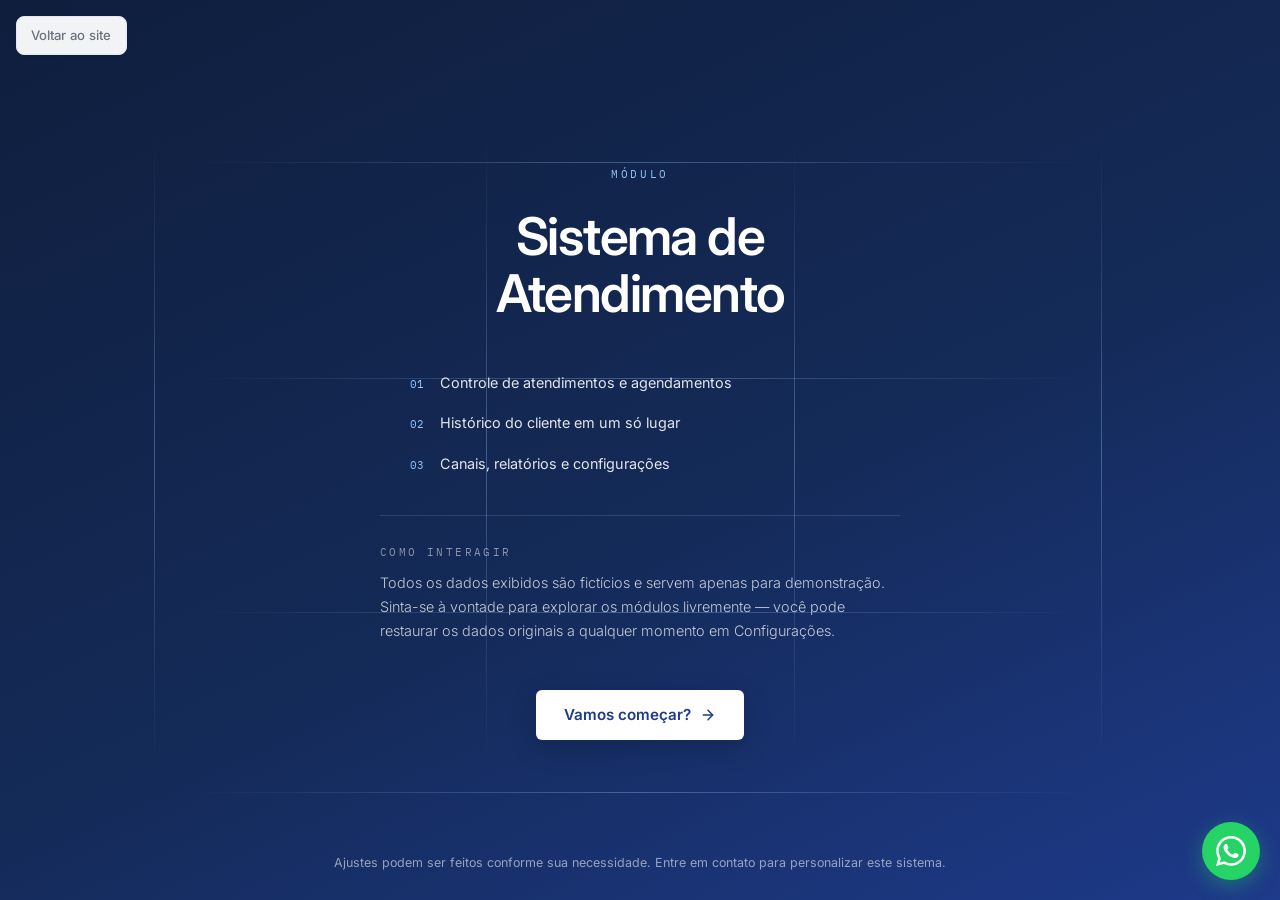
==== commit 75ef8e17: "Update index.html" ====
--- a/sistemas/atendimento/index.html
+++ b/sistemas/atendimento/index.html
@@ -62,7 +62,7 @@
         </div>
 
         <div class="intro-footer">
-            Melhor visualizado em tablets e desktops.
+            Ajustes podem ser feitos conforme sua necessidade. Entre em contato para personalizar este sistema.
         </div>
     </section>
 
--- a/sistemas/atendimento/styles.css
+++ b/sistemas/atendimento/styles.css
@@ -1,7 +1,5 @@
 /* ============================================================
    Sistema de Atendimento · MALVSCODE
-   Proporções base = login-autenticacao (16px)
-   Layout adaptado para telas pequenas sem encolher a tipografia
    ============================================================ */
 
 :root {
@@ -71,8 +69,6 @@
 }
 
 * { margin: 0; padding: 0; box-sizing: border-box; }
-
-/* Base fixa em 16px para todas as telas */
 html { font-size: 16px; }
 
 html, body {
@@ -83,12 +79,10 @@
     line-height: 1.6;
     -webkit-font-smoothing: antialiased;
 }
-
 body { overflow-x: hidden; }
 a { color: inherit; text-decoration: none; }
 button { font-family: inherit; cursor: pointer; }
 input, select, textarea { font-family: inherit; }
-
 .hidden { display: none !important; }
 
 /* ============================================================
@@ -141,7 +135,7 @@
 .whatsapp-float svg { width: 30px; height: 30px; }
 
 /* ============================================================
-   INTRO — mesmas proporções do login-autenticacao
+   INTRO
    ============================================================ */
 .intro-screen {
     position: relative;
@@ -211,24 +205,17 @@
     margin-bottom: 3rem;
 }
 .intro-features {
-    display: flex;
-    flex-direction: column;
-    gap: 1.1rem;
-    align-items: flex-start;
-    max-width: 460px;
-    margin: 0 auto 2.5rem;
-    text-align: left;
+    display: flex; flex-direction: column;
+    gap: 1.1rem; align-items: flex-start;
+    max-width: 460px; margin: 0 auto 2.5rem; text-align: left;
 }
 .intro-features .feature-line {
     display: flex; align-items: baseline; gap: 1rem;
-    font-size: 0.9rem;
-    color: rgba(255, 255, 255, 0.88);
+    font-size: 0.9rem; color: rgba(255, 255, 255, 0.88);
 }
 .intro-features .feature-index {
     font-family: 'IBM Plex Mono', ui-monospace, monospace;
-    font-size: 0.7rem;
-    color: #93C5FD;
-    flex-shrink: 0;
+    font-size: 0.7rem; color: #93C5FD; flex-shrink: 0;
 }
 .intro-instructions {
     border-top: 1px solid rgba(255, 255, 255, 0.12);
@@ -239,51 +226,38 @@
 }
 .intro-instructions .instructions-label {
     font-family: 'IBM Plex Mono', ui-monospace, monospace;
-    font-size: 0.68rem;
-    letter-spacing: 0.22em;
+    font-size: 0.68rem; letter-spacing: 0.22em;
     text-transform: uppercase;
     color: rgba(255, 255, 255, 0.5);
     margin-bottom: 0.6rem;
 }
 .intro-instructions p {
-    font-size: 0.9rem;
-    line-height: 1.65;
-    color: rgba(255, 255, 255, 0.75);
-    font-weight: 300;
+    font-size: 0.9rem; line-height: 1.65;
+    color: rgba(255, 255, 255, 0.75); font-weight: 300;
 }
 .btn-start {
-    display: inline-flex;
-    align-items: center;
-    gap: 0.6rem;
+    display: inline-flex; align-items: center; gap: 0.6rem;
     padding: 0.95rem 1.75rem;
-    background: #ffffff;
-    color: var(--blue-700);
-    border: none;
-    border-radius: 6px;
-    font-size: 0.95rem;
-    font-weight: 600;
+    background: #ffffff; color: var(--blue-700);
+    border: none; border-radius: 6px;
+    font-size: 0.95rem; font-weight: 600;
     transition: transform 0.2s ease, box-shadow 0.2s ease, background 0.2s ease;
     box-shadow: 0 8px 28px rgba(0, 0, 0, 0.18);
 }
 .btn-start:hover {
-    transform: translateY(-2px);
-    background: #F1F5F9;
+    transform: translateY(-2px); background: #F1F5F9;
     box-shadow: 0 12px 34px rgba(0, 0, 0, 0.25);
 }
 .btn-start:active { transform: translateY(0); }
 .btn-start svg { transition: transform 0.2s ease; }
 .btn-start:hover svg { transform: translateX(3px); }
 .intro-footer {
-    position: absolute;
-    bottom: 1.75rem;
-    left: 50%;
-    transform: translateX(-50%);
-    z-index: 2;
-    max-width: 640px;
+    position: absolute; bottom: 1.75rem;
+    left: 50%; transform: translateX(-50%);
+    z-index: 2; max-width: 640px;
     width: calc(100% - 4rem);
     text-align: center;
-    font-size: 0.78rem;
-    line-height: 1.55;
+    font-size: 0.78rem; line-height: 1.55;
     color: rgba(255, 255, 255, 0.55);
 }
 
@@ -304,44 +278,30 @@
 .sidebar {
     background: #0B1120;
     color: rgba(255, 255, 255, 0.78);
-    display: flex;
-    flex-direction: column;
-    position: sticky;
-    top: 0;
-    height: 100vh;
-    z-index: 100;
+    display: flex; flex-direction: column;
+    position: sticky; top: 0;
+    height: 100vh; z-index: 100;
     overflow: hidden;
     border-right: 1px solid rgba(255, 255, 255, 0.06);
     padding-top: 4.5rem;
 }
 .sidebar-nav {
-    flex: 1;
-    overflow-y: auto;
-    overflow-x: hidden;
+    flex: 1; overflow-y: auto; overflow-x: hidden;
     padding: 0.75rem 0.6rem;
-    display: flex;
-    flex-direction: column;
-    gap: 2px;
-    scrollbar-width: thin;
+    display: flex; flex-direction: column;
+    gap: 2px; scrollbar-width: thin;
 }
 .sidebar-nav::-webkit-scrollbar { width: 6px; }
 .sidebar-nav::-webkit-scrollbar-thumb { background: rgba(255, 255, 255, 0.1); border-radius: 3px; }
 
 .nav-item {
-    display: flex;
-    align-items: center;
-    gap: 0.75rem;
-    padding: 0.7rem 0.75rem;
-    border-radius: 8px;
+    display: flex; align-items: center; gap: 0.75rem;
+    padding: 0.7rem 0.75rem; border-radius: 8px;
     color: rgba(255, 255, 255, 0.7);
-    font-size: 0.85rem;
-    font-weight: 500;
-    cursor: pointer;
-    user-select: none;
+    font-size: 0.85rem; font-weight: 500;
+    cursor: pointer; user-select: none;
     transition: background 0.15s, color 0.15s;
-    white-space: nowrap;
-    overflow: hidden;
-    min-height: 44px;
+    white-space: nowrap; overflow: hidden; min-height: 44px;
 }
 .nav-item:hover { background: rgba(255, 255, 255, 0.06); color: #ffffff; }
 .nav-item.active { background: var(--primary); color: #ffffff; }
@@ -356,24 +316,17 @@
     stroke-width: 1.75; stroke-linecap: round; stroke-linejoin: round;
 }
 .nav-item .nav-label {
-    flex: 1;
-    opacity: 0;
-    transition: opacity 0.15s;
-    overflow: hidden;
-    text-overflow: ellipsis;
+    flex: 1; opacity: 0; transition: opacity 0.15s;
+    overflow: hidden; text-overflow: ellipsis;
 }
 .app:has(.sidebar:hover) .nav-item .nav-label { opacity: 1; }
 .nav-badge {
     font-family: 'IBM Plex Mono', ui-monospace, monospace;
-    font-size: 0.65rem;
-    font-weight: 500;
-    padding: 1px 6px;
-    border-radius: 100px;
+    font-size: 0.65rem; font-weight: 500;
+    padding: 1px 6px; border-radius: 100px;
     background: rgba(255, 255, 255, 0.1);
     color: rgba(255, 255, 255, 0.9);
-    flex-shrink: 0;
-    opacity: 0;
-    transition: opacity 0.15s;
+    flex-shrink: 0; opacity: 0; transition: opacity 0.15s;
 }
 .app:has(.sidebar:hover) .nav-badge { opacity: 1; }
 .nav-item.active .nav-badge { background: rgba(255, 255, 255, 0.25); }
@@ -382,83 +335,55 @@
    MAIN
    ============================================================ */
 .main {
-    display: flex;
-    flex-direction: column;
+    display: flex; flex-direction: column;
     min-width: 0;
     padding-bottom: 5rem;
-    padding-top: 4.5rem; /* espaço para o botão "Voltar ao site" */
+    padding-top: 4.5rem;
 }
 .content {
     flex: 1;
     padding: 0 2rem 2rem;
-    overflow-x: hidden;
+    overflow-x: auto; /* deixa o conteúdo mais largo que a tela rolar internamente */
     min-width: 0;
 }
 
 .module-head {
-    display: flex;
-    justify-content: space-between;
-    align-items: center;
-    margin-bottom: 1.5rem;
-    flex-wrap: wrap;
-    gap: 1rem;
-}
-.module-head-left {
-    display: flex; flex-direction: column; gap: 0.25rem;
-}
+    display: flex; justify-content: space-between; align-items: center;
+    margin-bottom: 1.5rem; flex-wrap: wrap; gap: 1rem;
+}
+.module-head-left { display: flex; flex-direction: column; gap: 0.25rem; }
 .module-head-left h1 {
-    font-size: 1.5rem;
-    font-weight: 700;
-    letter-spacing: -0.5px;
-    margin: 0;
+    font-size: 1.5rem; font-weight: 700;
+    letter-spacing: -0.5px; margin: 0;
 }
 .module-head-left p {
-    font-size: 0.85rem;
-    color: var(--text-secondary);
-    margin: 0;
+    font-size: 0.85rem; color: var(--text-secondary); margin: 0;
 }
 
 /* ============================================================
    BOTÕES
    ============================================================ */
 button {
-    background: var(--primary);
-    color: white;
-    border: none;
-    padding: 10px 20px;
-    border-radius: 8px;
-    cursor: pointer;
-    font-size: 0.9rem;
-    font-weight: 600;
-    display: inline-flex;
-    align-items: center;
-    justify-content: center;
-    gap: 0.5rem;
-    transition: all 0.2s ease;
-    white-space: nowrap;
+    background: var(--primary); color: white;
+    border: none; padding: 10px 20px; border-radius: 8px;
+    cursor: pointer; font-size: 0.9rem; font-weight: 600;
+    display: inline-flex; align-items: center; justify-content: center;
+    gap: 0.5rem; transition: all 0.2s ease; white-space: nowrap;
 }
 button:hover:not(:disabled) { opacity: 0.92; transform: translateY(-1px); }
 button:disabled { background: #9CA3AF; cursor: not-allowed; opacity: 0.5; }
 
 .btn-new-order-header {
-    background: var(--btn-register);
-    color: white;
-    border: none;
-    padding: 0.65rem 1.5rem;
-    border-radius: 8px;
-    font-size: 0.9rem;
-    font-weight: 600;
-    display: inline-flex;
-    align-items: center;
-    justify-content: center;
-    gap: 0.5rem;
-    transition: all 0.3s ease;
+    background: var(--btn-register); color: white; border: none;
+    padding: 0.65rem 1.5rem; border-radius: 8px;
+    font-size: 0.9rem; font-weight: 600;
+    display: inline-flex; align-items: center; justify-content: center;
+    gap: 0.5rem; transition: all 0.3s ease;
     box-shadow: 0 1px 3px rgba(59, 130, 246, 0.3);
     white-space: nowrap;
 }
 .btn-new-order-header:hover {
-    background: #2563EB;
-    transform: translateY(-1px);
+    background: #2563EB; transform: translateY(-1px);
     box-shadow: 0 4px 8px rgba(59, 130, 246, 0.4);
 }
 button.secondary  { background: #6B7280; }
@@ -478,17 +403,11 @@
 }
 
 .btn-icon {
-    background: transparent;
-    border: none;
+    background: transparent; border: none;
     color: var(--text-secondary);
-    cursor: pointer;
-    padding: 6px;
-    border-radius: 6px;
-    display: inline-flex;
-    align-items: center;
-    justify-content: center;
-    transition: all 0.15s ease;
-    min-width: auto;
+    cursor: pointer; padding: 6px; border-radius: 6px;
+    display: inline-flex; align-items: center; justify-content: center;
+    transition: all 0.15s ease; min-width: auto;
 }
 .btn-icon:hover:not(:disabled) {
     background: var(--input-bg);
@@ -513,69 +432,45 @@
     border-radius: 12px 12px 0 0;
     border: 1px solid var(--border-color);
     border-bottom: none;
-    display: flex;
-    align-items: center;
-    gap: 0.75rem;
+    display: flex; align-items: center; gap: 0.75rem;
     flex-wrap: wrap;
 }
 .search-icon { color: var(--text-secondary); flex-shrink: 0; width: 18px; height: 18px; }
 .search-bar input {
-    flex: 1;
-    border: none;
-    background: transparent;
-    padding: 0.5rem;
-    color: var(--text-primary);
-    font-size: 0.9rem;
-    min-width: 150px;
-    outline: none;
+    flex: 1; border: none; background: transparent;
+    padding: 0.5rem; color: var(--text-primary);
+    font-size: 0.9rem; min-width: 150px; outline: none;
 }
 .search-bar input::placeholder { color: var(--text-secondary); }
-.search-bar-filters {
-    display: flex; align-items: center;
-    gap: 0.5rem; flex-wrap: wrap;
-}
+.search-bar-filters { display: flex; align-items: center; gap: 0.5rem; flex-wrap: wrap; }
 .filter-dropdown-inline { position: relative; min-width: 160px; }
 .filter-dropdown-inline select {
-    width: 100%;
-    padding: 0.5rem 2rem 0.5rem 0.75rem;
-    border: 1px solid var(--border-color);
-    border-radius: 6px;
-    background: var(--input-bg);
-    color: var(--text-primary);
-    font-size: 0.85rem;
-    font-weight: 500;
-    cursor: pointer;
-    appearance: none;
-    -webkit-appearance: none;
-    transition: border-color 0.2s ease;
-    height: 38px;
-    outline: none;
+    width: 100%; padding: 0.5rem 2rem 0.5rem 0.75rem;
+    border: 1px solid var(--border-color); border-radius: 6px;
+    background: var(--input-bg); color: var(--text-primary);
+    font-size: 0.85rem; font-weight: 500; cursor: pointer;
+    appearance: none; -webkit-appearance: none;
+    transition: border-color 0.2s ease; height: 38px; outline: none;
 }
 .filter-dropdown-inline select:hover { border-color: var(--text-secondary); }
 .filter-dropdown-inline select:focus { border-color: var(--primary); }
 .filter-dropdown-inline .dropdown-icon {
     position: absolute; right: 0.75rem; top: 50%;
     transform: translateY(-50%);
-    pointer-events: none;
-    color: var(--text-secondary);
+    pointer-events: none; color: var(--text-secondary);
 }
 .month-navigation-inline {
     display: flex; align-items: center; gap: 0.25rem;
-    background: var(--input-bg);
-    padding: 0.35rem;
-    border-radius: 6px;
-    border: 1px solid var(--border-color);
-    height: 38px;
-    min-width: 160px;
+    background: var(--input-bg); padding: 0.35rem;
+    border-radius: 6px; border: 1px solid var(--border-color);
+    height: 38px; min-width: 160px;
 }
 .month-nav-arrow {
     background: transparent; border: none;
-    color: var(--text-secondary);
-    cursor: pointer; padding: 0.35rem;
-    border-radius: 4px;
+    color: var(--text-secondary); cursor: pointer;
+    padding: 0.35rem; border-radius: 4px;
     display: flex; align-items: center; justify-content: center;
-    transition: all 0.15s ease;
-    min-width: auto; transform: none;
+    transition: all 0.15s ease; min-width: auto; transform: none;
 }
 .month-nav-arrow:hover {
     background: rgba(0, 0, 0, 0.05);
@@ -583,23 +478,17 @@
     transform: none; opacity: 1;
 }
 .month-display-inline {
-    padding: 0 0.5rem;
-    font-size: 0.85rem;
-    font-weight: 600;
-    color: var(--text-primary);
-    white-space: nowrap;
-    flex: 1;
-    text-align: center;
+    padding: 0 0.5rem; font-size: 0.85rem; font-weight: 600;
+    color: var(--text-primary); white-space: nowrap;
+    flex: 1; text-align: center;
 }
 .calendar-btn {
     background: transparent; border: none;
-    color: var(--text-secondary);
-    cursor: pointer; padding: 0.5rem;
-    border-radius: 6px;
+    color: var(--text-secondary); cursor: pointer;
+    padding: 0.5rem; border-radius: 6px;
     display: flex; align-items: center; justify-content: center;
     transition: all 0.15s ease;
-    margin-left: 0.25rem;
-    min-width: auto; transform: none;
+    margin-left: 0.25rem; min-width: auto; transform: none;
 }
 .calendar-btn:hover {
     background: var(--input-bg);
@@ -611,21 +500,17 @@
    CALENDAR MODAL
    ============================================================ */
 .calendar-modal {
-    display: none;
-    position: fixed; inset: 0;
+    display: none; position: fixed; inset: 0;
     background: rgba(0, 0, 0, 0.5);
     backdrop-filter: blur(4px);
     -webkit-backdrop-filter: blur(4px);
-    z-index: 10000;
-    align-items: center; justify-content: center;
+    z-index: 10000; align-items: center; justify-content: center;
     padding: 1rem;
 }
 .calendar-modal.show { display: flex; }
 .calendar-content {
-    background: var(--bg-card);
-    border-radius: 16px;
-    padding: 2rem;
-    box-shadow: 0 20px 60px var(--shadow);
+    background: var(--bg-card); border-radius: 16px;
+    padding: 2rem; box-shadow: 0 20px 60px var(--shadow);
     border: 1px solid var(--border-color);
     max-width: 400px; width: 100%;
     animation: scaleIn 0.2s ease;
@@ -637,33 +522,26 @@
 .calendar-header h3 { font-size: 1.5rem; font-weight: 700; margin: 0; }
 .calendar-year-nav {
     background: transparent; border: none;
-    color: var(--text-secondary);
-    cursor: pointer; padding: 0.5rem; border-radius: 6px;
+    color: var(--text-secondary); cursor: pointer;
+    padding: 0.5rem; border-radius: 6px;
     display: flex; align-items: center; justify-content: center;
-    transition: all 0.15s ease;
-    min-width: auto; transform: none;
+    transition: all 0.15s ease; min-width: auto; transform: none;
 }
 .calendar-year-nav:hover {
-    background: var(--input-bg);
-    color: var(--text-primary);
+    background: var(--input-bg); color: var(--text-primary);
     transform: none; opacity: 1;
 }
 .calendar-months {
-    display: grid;
-    grid-template-columns: repeat(3, 1fr);
+    display: grid; grid-template-columns: repeat(3, 1fr);
     gap: 0.75rem;
 }
 .calendar-month {
     background: var(--input-bg);
     border: 1px solid var(--border-color);
-    border-radius: 8px;
-    padding: 1rem;
-    text-align: center;
-    cursor: pointer;
-    font-weight: 600;
-    font-size: 0.9rem;
-    color: var(--text-primary);
-    transition: all 0.2s ease;
+    border-radius: 8px; padding: 1rem;
+    text-align: center; cursor: pointer;
+    font-weight: 600; font-size: 0.9rem;
+    color: var(--text-primary); transition: all 0.2s ease;
 }
 .calendar-month:hover {
     background: var(--primary); color: white;
@@ -682,25 +560,19 @@
 .dashboard-grid {
     display: grid;
     grid-template-columns: repeat(auto-fit, minmax(200px, 1fr));
-    gap: 1rem;
-    margin-bottom: 1.5rem;
+    gap: 1rem; margin-bottom: 1.5rem;
 }
 .stat-card {
     background: var(--bg-card);
-    padding: 1.25rem;
-    border-radius: 12px;
+    padding: 1.25rem; border-radius: 12px;
     border: 1px solid var(--border-color);
     box-shadow: var(--card-shadow);
-    display: flex;
-    align-items: center;
-    gap: 1rem;
-    transition: all 0.2s ease;
-    position: relative;
+    display: flex; align-items: center; gap: 1rem;
+    transition: all 0.2s ease; position: relative;
 }
 .stat-card:hover { transform: translateY(-2px); box-shadow: 0 4px 12px rgba(0, 0, 0, 0.08); }
 .stat-icon {
-    width: 48px; height: 48px;
-    border-radius: 10px;
+    width: 48px; height: 48px; border-radius: 10px;
     display: flex; align-items: center; justify-content: center;
     flex-shrink: 0;
 }
@@ -714,11 +586,8 @@
 
 .stat-content { flex: 1; min-width: 0; }
 .stat-value {
-    font-size: 1.75rem;
-    font-weight: 700;
-    line-height: 1;
-    margin-bottom: 0.25rem;
-    color: var(--text-primary);
+    font-size: 1.75rem; font-weight: 700;
+    line-height: 1; margin-bottom: 0.25rem;
 }
 .stat-value-success { color: #22C55E; }
 .stat-value-warning { color: #F59E0B; }
@@ -741,8 +610,7 @@
    ============================================================ */
 .card {
     background: var(--bg-card);
-    padding: 0;
-    border-radius: 12px;
+    padding: 0; border-radius: 12px;
     margin-bottom: 1.5rem;
     border: 1px solid var(--border-color);
     box-shadow: var(--card-shadow);
@@ -751,12 +619,9 @@
 table { width: 100%; border-collapse: separate; border-spacing: 0; }
 thead { background: var(--th-bg); }
 th {
-    padding: 14px 16px;
-    text-align: left;
-    font-weight: 600;
-    color: var(--th-color);
-    font-size: 0.8rem;
-    text-transform: uppercase;
+    padding: 14px 16px; text-align: left;
+    font-weight: 600; color: var(--th-color);
+    font-size: 0.8rem; text-transform: uppercase;
     letter-spacing: 0.5px;
     border-bottom: 1px solid var(--th-border);
     white-space: nowrap;
@@ -764,8 +629,7 @@
 td {
     padding: 14px 16px;
     border-bottom: 1px solid var(--border-color);
-    font-size: 0.9rem;
-    color: var(--text-primary);
+    font-size: 0.9rem; color: var(--text-primary);
     vertical-align: middle;
 }
 tbody tr { background: var(--bg-card); transition: background 0.2s ease; }
@@ -793,8 +657,7 @@
     width: 40px; height: 40px;
     border: 2px solid var(--border-color);
     border-radius: 8px;
-    cursor: pointer;
-    transition: all 0.2s ease;
+    cursor: pointer; transition: all 0.2s ease;
     background: var(--input-bg);
 }
 .checkbox-label-styled:hover {
@@ -806,10 +669,8 @@
     border-color: var(--success-color);
 }
 .styled-checkbox:checked + .checkbox-label-styled::after {
-    content: '✓';
-    color: white;
-    font-size: 1rem;
-    font-weight: 700;
+    content: '✓'; color: white;
+    font-size: 1rem; font-weight: 700;
 }
 .styled-checkbox:disabled + .checkbox-label-styled { opacity: 0.4; cursor: not-allowed; }
 
@@ -817,15 +678,10 @@
    BADGES
    ============================================================ */
 .badge {
-    padding: 4px 12px;
-    border-radius: 6px;
-    font-size: 0.72rem;
-    font-weight: 700;
-    text-transform: uppercase;
-    letter-spacing: 0.3px;
-    white-space: nowrap;
-    display: inline-block;
-    border: 1px solid;
+    padding: 4px 12px; border-radius: 6px;
+    font-size: 0.72rem; font-weight: 700;
+    text-transform: uppercase; letter-spacing: 0.3px;
+    white-space: nowrap; display: inline-block; border: 1px solid;
 }
 .badge.pendente  { background: rgba(107, 114, 128, 0.1); color: var(--status-pendente);  border-color: rgba(107, 114, 128, 0.25); }
 .badge.agendado  { background: rgba(37, 99, 235, 0.1);   color: var(--status-agendado);  border-color: rgba(37, 99, 235, 0.25); }
@@ -838,27 +694,22 @@
 .form-grid {
     display: grid;
     grid-template-columns: repeat(auto-fit, minmax(240px, 1fr));
-    gap: 1.2rem;
-    margin-bottom: 1.5rem;
+    gap: 1.2rem; margin-bottom: 1.5rem;
 }
 .form-grid .full { grid-column: 1 / -1; }
 .form-group { margin-bottom: 1rem; }
 label {
-    display: block;
-    margin-bottom: 8px;
-    font-weight: 500;
-    font-size: 0.9rem;
+    display: block; margin-bottom: 8px;
+    font-weight: 500; font-size: 0.9rem;
 }
 label .req { color: var(--danger-color); margin-left: 2px; }
 input, select, textarea {
-    width: 100%;
-    padding: 12px 16px;
+    width: 100%; padding: 12px 16px;
     border: 1px solid var(--border-color);
     border-radius: 8px;
     background: var(--input-bg);
     color: var(--text-primary);
-    font-size: 0.95rem;
-    transition: all 0.2s ease;
+    font-size: 0.95rem; transition: all 0.2s ease;
     outline: none;
 }
 textarea { resize: vertical; min-height: 100px; }
@@ -872,14 +723,12 @@
    MODAIS
    ============================================================ */
 .modal-overlay {
-    display: none;
-    position: fixed; inset: 0;
+    display: none; position: fixed; inset: 0;
     background: rgba(0, 0, 0, 0.6);
     backdrop-filter: blur(4px);
     -webkit-backdrop-filter: blur(4px);
     align-items: center; justify-content: center;
-    z-index: 10000;
-    opacity: 0;
+    z-index: 10000; opacity: 0;
     animation: fadeIn 0.2s ease forwards;
     padding: 1rem;
 }
@@ -889,11 +738,9 @@
 @keyframes scaleIn { to { transform: scale(1); } }
 .modal-content {
     background: var(--bg-card);
-    border-radius: 16px;
-    padding: 2rem;
+    border-radius: 16px; padding: 2rem;
     max-width: 900px; width: 100%;
-    max-height: 90vh;
-    overflow-y: auto;
+    max-height: 90vh; overflow-y: auto;
     box-shadow: 0 20px 60px var(--shadow);
     border: 1px solid var(--border-color);
     transform: scale(0.9);
@@ -910,15 +757,12 @@
 .confirm-modal-content .close-modal { position: absolute; top: 1rem; right: 1rem; }
 .confirm-modal-body { margin: 2rem 0 2.5rem 0 !important; padding: 0 !important; }
 .confirm-modal-title {
-    font-size: 1.15rem !important;
-    line-height: 1.6 !important;
-    text-align: center;
-    font-weight: 500 !important;
+    font-size: 1.15rem !important; line-height: 1.6 !important;
+    text-align: center; font-weight: 500 !important;
     margin: 0 !important; padding: 0 !important;
 }
 .confirm-modal-actions {
-    display: flex !important;
-    gap: 0.75rem !important;
+    display: flex !important; gap: 0.75rem !important;
     justify-content: center !important;
     border-top: none !important;
     padding-top: 0 !important;
@@ -944,10 +788,8 @@
 .modal-title { font-size: 1.35rem; font-weight: 700; margin: 0; }
 .close-modal {
     background: transparent !important; border: none !important;
-    font-size: 1.5rem;
-    color: var(--text-secondary);
-    cursor: pointer;
-    padding: 0 !important; margin: 0 !important;
+    font-size: 1.5rem; color: var(--text-secondary);
+    cursor: pointer; padding: 0 !important; margin: 0 !important;
     width: 32px; height: 32px;
     display: flex; align-items: center; justify-content: center;
     transition: color 0.15s ease;
@@ -963,29 +805,26 @@
 .modal-body { flex: 1; overflow-y: auto; }
 
 /* ============================================================
-   TABS
+   TABS (usadas dentro dos modais e nas linhas de filtro)
    ============================================================ */
 .tabs-container { margin-bottom: 1.5rem; }
 .tabs-nav {
     display: flex; gap: 0.25rem;
     border-bottom: 2px solid var(--border-color);
     margin-bottom: 1.5rem;
-    overflow-x: auto;
-    scrollbar-width: thin;
+    overflow-x: auto; scrollbar-width: thin;
     flex-wrap: nowrap;
 }
 .tabs-nav::-webkit-scrollbar { height: 4px; }
 .tabs-nav::-webkit-scrollbar-thumb { background: var(--border-color); border-radius: 2px; }
 .tab-btn {
     background: transparent; border: none;
-    padding: 12px 20px;
-    color: var(--text-secondary);
+    padding: 12px 20px; color: var(--text-secondary);
     font-size: 0.9rem; font-weight: 600;
     cursor: pointer;
     border-bottom: 3px solid transparent;
     transition: all 0.2s ease;
-    white-space: nowrap;
-    margin: 0; border-radius: 0;
+    white-space: nowrap; margin: 0; border-radius: 0;
     min-width: auto; transform: none;
 }
 .tab-btn:hover {
@@ -1010,10 +849,8 @@
    ============================================================ */
 .info-section { margin-bottom: 1.5rem; }
 .info-section h4 {
-    color: var(--primary);
-    margin-bottom: 0.75rem;
-    font-size: 1.05rem;
-    padding-bottom: 0.5rem;
+    color: var(--primary); margin-bottom: 0.75rem;
+    font-size: 1.05rem; padding-bottom: 0.5rem;
     border-bottom: 2px solid var(--border-color);
     font-weight: 600;
 }
@@ -1031,26 +868,30 @@
 }
 .observacao-item, .observacao-item-view {
     background: var(--bg-card);
-    padding: 1rem;
-    border-radius: 8px;
+    padding: 1rem; border-radius: 8px;
     margin-bottom: 0.75rem;
     border: 1px solid var(--border-color);
 }
 .observacao-item:last-child, .observacao-item-view:last-child { margin-bottom: 0; }
-.observacao-data { font-size: 0.75rem; color: var(--text-secondary); font-weight: 600; }
+.observacao-header {
+    display: flex; justify-content: space-between;
+    align-items: center; margin-bottom: 0.5rem;
+}
+.observacao-data {
+    font-size: 0.75rem; color: var(--text-secondary);
+    font-weight: 600;
+}
 .observacao-texto {
-    color: var(--text-primary);
-    line-height: 1.55;
-    margin: 0;
-    font-size: 0.88rem;
+    color: var(--text-primary); line-height: 1.55;
+    margin: 0; font-size: 0.88rem;
     white-space: pre-wrap;
 }
 .nova-observacao { display: flex; flex-direction: column; gap: 0.75rem; }
 .btn-add-obs { background: var(--btn-register); align-self: flex-start; }
 .btn-remove-obs {
     background: transparent; border: none;
-    color: var(--btn-delete);
-    cursor: pointer; padding: 0.25rem; border-radius: 4px;
+    color: var(--btn-delete); cursor: pointer;
+    padding: 0.25rem; border-radius: 4px;
     display: flex; align-items: center; justify-content: center;
     transition: all 0.15s ease;
     min-width: auto; transform: none;
@@ -1074,8 +915,9 @@
 }
 .timeline-item:last-child::after { display: none; }
 .timeline-time {
-    font-size: 0.72rem; color: var(--text-secondary); font-weight: 600;
-    letter-spacing: 0.03em; margin-bottom: 0.2rem; display: block;
+    font-size: 0.72rem; color: var(--text-secondary);
+    font-weight: 600; letter-spacing: 0.03em;
+    margin-bottom: 0.2rem; display: block;
 }
 .timeline-title { font-size: 0.9rem; font-weight: 600; color: var(--text-primary); }
 .timeline-desc { font-size: 0.82rem; color: var(--text-secondary); margin-top: 0.15rem; }
@@ -1100,10 +942,8 @@
     min-width: auto; transform: none;
 }
 .slot:hover:not(:disabled) {
-    border-color: var(--primary);
-    color: var(--primary);
-    background: var(--primary-light);
-    transform: none; opacity: 1;
+    border-color: var(--primary); color: var(--primary);
+    background: var(--primary-light); transform: none; opacity: 1;
 }
 .slot.selected { background: var(--primary); border-color: var(--primary); color: white; }
 .slot.busy, .slot:disabled {
@@ -1119,20 +959,24 @@
    ============================================================ */
 .report-bars { display: flex; flex-direction: column; gap: 0.75rem; }
 .report-bar {
-    display: grid;
-    grid-template-columns: 180px 1fr 60px;
+    display: grid; grid-template-columns: 180px 1fr 60px;
     gap: 0.75rem; align-items: center; font-size: 0.85rem;
 }
 .report-bar .label { color: var(--text-primary); font-weight: 500; }
 .report-bar .track {
-    height: 8px; background: var(--input-bg); border-radius: 100px;
-    overflow: hidden; border: 1px solid var(--border-color);
+    height: 8px; background: var(--input-bg);
+    border-radius: 100px; overflow: hidden;
+    border: 1px solid var(--border-color);
 }
 .report-bar .fill {
-    height: 100%; background: var(--primary); border-radius: 100px;
+    height: 100%; background: var(--primary);
+    border-radius: 100px;
     transition: width 0.5s cubic-bezier(0.22, 1, 0.36, 1);
 }
-.report-bar .value { font-size: 0.8rem; color: var(--text-secondary); font-weight: 700; text-align: right; }
+.report-bar .value {
+    font-size: 0.8rem; color: var(--text-secondary);
+    font-weight: 700; text-align: right;
+}
 
 /* ============================================================
    EMPTY STATE
@@ -1140,8 +984,7 @@
 .empty-state { text-align: center; padding: 3rem 1rem; color: var(--text-secondary); }
 .empty-icon {
     width: 48px; height: 48px; margin: 0 auto 1rem;
-    border-radius: 10px;
-    background: var(--input-bg);
+    border-radius: 10px; background: var(--input-bg);
     color: var(--text-secondary);
     display: flex; align-items: center; justify-content: center;
     border: 1px solid var(--border-color);
@@ -1176,18 +1019,15 @@
    RESPONSIVO
    ============================================================ */
 
+/* Tablet: sidebar vira gaveta; o conteúdo é largo o suficiente e rola dentro
+   do .content. Nada de espremer colunas — tudo permanece visível. */
 @media (max-width: 1100px) {
     .content { padding: 0 1.5rem 2rem; }
-    .filter-dropdown-inline { min-width: 140px; }
-    .month-navigation-inline { min-width: 140px; }
     .module-head-left h1 { font-size: 1.35rem; }
 }
 
-/* Tablet: sidebar vira gaveta, conteúdo ocupa tudo */
 @media (max-width: 900px) {
-    .app {
-        grid-template-columns: 1fr;
-    }
+    .app,
     .app:has(.sidebar:hover) {
         grid-template-columns: 1fr;
     }
@@ -1195,52 +1035,34 @@
     .sidebar {
         position: fixed;
         top: 0; left: 0;
-        width: 280px;
-        height: 100vh;
+        width: 280px; height: 100vh;
         transform: translateX(-100%);
         transition: transform 0.25s ease;
         box-shadow: 0 0 40px rgba(0, 0, 0, 0.4);
-        padding-top: 4.5rem;
     }
     .sidebar.open { transform: translateX(0); }
-
-    /* Quando a sidebar está aberta em mobile, todos os textos aparecem */
     .sidebar .nav-item .nav-label,
     .sidebar .nav-badge { opacity: 1; }
 
-    .main {
-        padding-top: 4.5rem;
-        padding-bottom: 5rem;
-    }
+    .main { padding-top: 4.5rem; padding-bottom: 5rem; }
     .content {
         padding: 0 1.25rem 1.5rem;
+        /* Conteúdo do módulo ganha largura real "modo computador" */
+        min-width: 0;
     }
 
-    .module-head {
-        flex-direction: column;
-        align-items: stretch;
-    }
+    /* Cabeçalho, dashboard e search bar aceitam a largura total do main */
+    .module-head { flex-direction: column; align-items: stretch; }
     .module-head-left h1 { font-size: 1.4rem; }
     .btn-new-order-header { width: 100%; justify-content: center; }
 
-    .search-bar {
-        flex-direction: column;
-        align-items: stretch;
-        gap: 0.6rem;
-    }
+    .search-bar { flex-direction: column; align-items: stretch; gap: 0.6rem; }
     .search-bar input { width: 100%; min-width: unset; }
-    .search-bar-filters {
-        width: 100%;
-        flex-direction: column;
-        gap: 0.5rem;
-    }
+    .search-bar-filters { width: 100%; flex-direction: column; gap: 0.5rem; }
     .filter-dropdown-inline { width: 100%; }
     .month-navigation-inline { width: 100%; justify-content: space-between; }
 
-    .dashboard-grid {
-        grid-template-columns: repeat(2, 1fr);
-    }
-
+    .dashboard-grid { grid-template-columns: repeat(2, 1fr); }
     .form-grid { grid-template-columns: 1fr; }
 
     .modal-content {
@@ -1249,70 +1071,45 @@
         max-width: 100% !important;
         border-radius: 12px;
     }
-    .modal-actions {
-        flex-direction: column-reverse;
-    }
+    .modal-actions { flex-direction: column-reverse; }
     .modal-actions button { width: 100%; }
 
     .tabs-nav { flex-wrap: nowrap; overflow-x: auto; }
     .tab-btn { font-size: 0.85rem; padding: 11px 16px; }
 
-    .report-bar {
-        grid-template-columns: 1fr;
-        gap: 0.4rem;
-    }
+    .report-bar { grid-template-columns: 1fr; gap: 0.4rem; }
     .report-bar .value { text-align: left; }
 }
 
-/* Mobile: dashboards em coluna única, botões full-width, botão voltar menor */
+/* Mobile: a estrutura acima se mantém, e o conteúdo interno dos módulos
+   permanece em largura de desktop — só rola horizontalmente dentro do .content */
 @media (max-width: 640px) {
-    .main {
-        padding-top: 4rem;
-        padding-bottom: 6rem;
-    }
+    .main { padding-top: 4rem; padding-bottom: 6rem; }
     .sidebar { padding-top: 4rem; width: 260px; }
+    .content { padding: 0 0.85rem 1.25rem; }
 
     .back-link {
-        top: 0.75rem;
-        left: 0.75rem;
+        top: 0.75rem; left: 0.75rem;
         font-size: 0.78rem;
         padding: 0.45rem 0.75rem;
     }
 
-    .content { padding: 0 0.85rem 1.25rem; }
-
     .module-head-left h1 { font-size: 1.2rem; }
     .module-head-left p { font-size: 0.8rem; }
 
-    .dashboard-grid {
-        grid-template-columns: 1fr;
-        gap: 0.6rem;
+    .dashboard-grid { grid-template-columns: 1fr; gap: 0.6rem; }
+
+    /* TABELAS: mantém o layout desktop dentro do card, com scroll lateral
+       no próprio .table-card. Nada de virar card empilhado — assim como você pediu. */
+    .table-card > div {
+        overflow-x: auto !important;
+        -webkit-overflow-scrolling: touch;
     }
-
-    table {
-        font-size: 0.82rem;
-        min-width: 560px; /* força scroll horizontal quando não couber */
-    }
-    th, td { padding: 10px 10px; }
-    th { font-size: 0.7rem; }
-
-    .table-card { overflow-x: auto; }
-
-    .badge { font-size: 0.68rem; padding: 3px 9px; }
-
-    .checkbox-label-styled { width: 32px; height: 32px; }
-    .styled-checkbox { width: 32px; height: 32px; }
-    .styled-checkbox:checked + .checkbox-label-styled::after { font-size: 0.9rem; }
-
-    .action-btn { padding: 6px 10px; font-size: 0.75rem; min-width: 60px; }
-    .btn-icon { padding: 5px; }
-    .btn-icon svg { width: 15px; height: 15px; }
+    .table-card table { min-width: 640px; }
 
     .modal-title { font-size: 1.1rem; }
     .modal-content { padding: 1.25rem; }
     .tab-btn { font-size: 0.8rem; padding: 10px 13px; }
-
-    .report-bar { font-size: 0.8rem; }
 
     .whatsapp-float {
         width: 50px; height: 50px;
@@ -1320,7 +1117,6 @@
     }
     .whatsapp-float svg { width: 26px; height: 26px; }
 
-    /* Intro mobile: mantém a mesma proporção do login-autenticacao mobile */
     .intro-screen { padding: 4.5rem 1.25rem 5rem; }
     .intro-title { font-size: clamp(1.75rem, 7vw, 2.25rem); margin-bottom: 2rem; }
     .intro-features { gap: 0.75rem; margin-bottom: 1.75rem; max-width: 100%; }
@@ -1331,12 +1127,11 @@
     .intro-footer { font-size: 0.7rem; bottom: 1.25rem; width: calc(100% - 2.5rem); }
 }
 
-/* Telas muito estreitas */
 @media (max-width: 420px) {
     .content { padding: 0 0.65rem 1rem; }
     .module-head-left h1 { font-size: 1.1rem; }
     .stat-value { font-size: 1.5rem; }
-    .badge { font-size: 0.62rem; padding: 2px 7px; }
+    .badge { font-size: 0.65rem; padding: 3px 9px; }
 }
 
 /* ============================================================
@@ -1349,10 +1144,12 @@
 
     .app { grid-template-columns: 1fr !important; }
     .main { padding: 0 !important; }
-    .content { padding: 0 !important; }
+    .content { padding: 0 !important; min-width: 0 !important; overflow: visible !important; }
     body { background: #fff !important; }
     .card, .table-card { box-shadow: none !important; border: 1px solid #ddd !important; }
     .module-head { border-bottom: 1px solid #000; padding-bottom: 1rem; margin-bottom: 1rem; }
+    .table-card > div { overflow: visible !important; }
+    .table-card table { min-width: 0 !important; }
     table { width: 100%; border-collapse: collapse; }
     th { background: #eee !important; color: #000 !important; border: 1px solid #999 !important; }
     td { border: 1px solid #999 !important; }
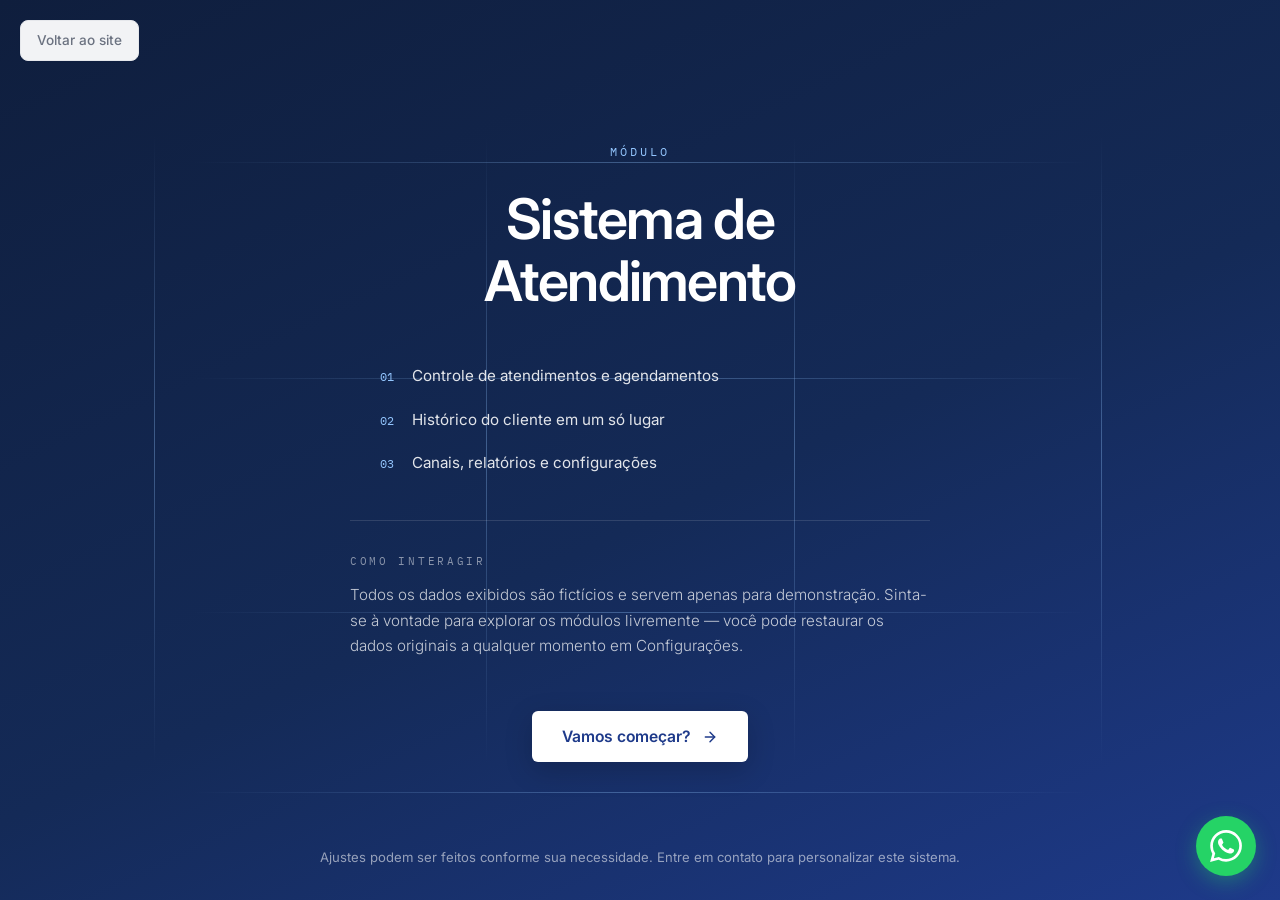
==== commit 8de8713e: "Create index.html" ====
--- a/sistemas/atendimento/index.html
+++ b/sistemas/atendimento/index.html
@@ -1,90 +1,53 @@
-<!DOCTYPE html>
-<html lang="pt-BR">
-<head>
-    <meta charset="UTF-8">
-    <meta name="viewport" content="width=device-width, initial-scale=1.0">
-    <title>Sistema de Atendimento · MALVSCODE</title>
-
-    <link rel="icon" type="image/png" href="/imagens/malvscode-logo.png" sizes="32x32"/>
-    <link rel="shortcut icon" type="image/png" href="/imagens/malvscode-logo.png"/>
-    <link rel="apple-touch-icon" href="/imagens/malvscode-logo.png"/>
-
-    <link rel="preconnect" href="https://fonts.googleapis.com">
-    <link rel="preconnect" href="https://fonts.gstatic.com" crossorigin>
-    <link href="https://fonts.googleapis.com/css2?family=Inter:wght@300;400;500;600;700&family=IBM+Plex+Mono:wght@500&display=swap" rel="stylesheet">
-    <link rel="stylesheet" href="styles.css">
-</head>
-<body>
-
-    <a class="back-link" href="/#sistemas">Voltar ao site</a>
-
-    <section id="introScreen" class="intro-screen">
-        <span class="line line-h"></span>
-        <span class="line line-h"></span>
-        <span class="line line-h"></span>
-        <span class="line line-h"></span>
-        <span class="line line-v"></span>
-        <span class="line line-v"></span>
-        <span class="line line-v"></span>
-        <span class="line line-v"></span>
-
-        <div class="intro-inner">
-            <span class="eyebrow">Módulo</span>
-            <h1 class="intro-title">Sistema de<br>Atendimento</h1>
-
-            <div class="intro-features">
-                <div class="feature-line">
-                    <span class="feature-index">01</span>
-                    <span>Controle de atendimentos e agendamentos</span>
-                </div>
-                <div class="feature-line">
-                    <span class="feature-index">02</span>
-                    <span>Histórico do cliente em um só lugar</span>
-                </div>
-                <div class="feature-line">
-                    <span class="feature-index">03</span>
-                    <span>Canais, relatórios e configurações</span>
-                </div>
-            </div>
-
-            <div class="intro-instructions">
-                <div class="instructions-label">Como interagir</div>
-                <p>Todos os dados exibidos são fictícios e servem apenas para demonstração. Sinta-se à vontade para explorar os módulos livremente — você pode restaurar os dados originais a qualquer momento em Configurações.</p>
-            </div>
-
-            <button type="button" id="startBtn" class="btn-start">
-                Vamos começar?
-                <svg width="16" height="16" viewBox="0 0 24 24" fill="none" stroke="currentColor" stroke-width="2.2" stroke-linecap="round" stroke-linejoin="round" aria-hidden="true">
-                    <line x1="5" y1="12" x2="19" y2="12"/>
-                    <polyline points="12 5 19 12 12 19"/>
-                </svg>
-            </button>
-        </div>
-
-        <div class="intro-footer">
-            Ajustes podem ser feitos conforme sua necessidade. Entre em contato para personalizar este sistema.
-        </div>
-    </section>
-
-    <div id="appScreen" class="app hidden">
-        <aside class="sidebar" id="sidebar">
-            <nav class="sidebar-nav" id="sidebarNav" aria-label="Módulos"></nav>
-        </aside>
-
-        <main class="main">
-            <div class="content" id="content"></div>
-        </main>
-    </div>
-
-    <a href="#" id="whatsappFloat" class="whatsapp-float" target="_blank" rel="noopener noreferrer" aria-label="Falar no WhatsApp">
-        <svg viewBox="0 0 24 24" fill="white" aria-hidden="true">
-            <path d="M17.472 14.382c-.297-.149-1.758-.867-2.03-.967-.273-.099-.471-.148-.67.15-.197.297-.767.966-.94 1.164-.173.199-.347.223-.644.075-.297-.15-1.255-.463-2.39-1.475-.883-.788-1.48-1.761-1.653-2.059-.173-.297-.018-.458.13-.606.134-.133.298-.347.446-.52.149-.174.198-.298.298-.497.099-.198.05-.371-.025-.52-.075-.149-.669-1.612-.916-2.207-.242-.579-.487-.5-.669-.51-.173-.008-.371-.01-.57-.01-.198 0-.52.074-.792.372-.272.297-1.04 1.016-1.04 2.479 0 1.462 1.065 2.875 1.213 3.074.149.198 2.096 3.2 5.077 4.487.709.306 1.262.489 1.694.625.712.227 1.36.195 1.871.118.571-.085 1.758-.719 2.006-1.413.248-.694.248-1.289.173-1.413-.074-.124-.272-.198-.57-.347m-5.421 7.403h-.004a9.87 9.87 0 01-5.031-1.378l-.361-.214-3.741.982.998-3.648-.235-.374a9.86 9.86 0 01-1.51-5.26c.001-5.45 4.436-9.884 9.888-9.884 2.64 0 5.122 1.03 6.988 2.898a9.825 9.825 0 012.893 6.994c-.003 5.45-4.437 9.884-9.885 9.884m8.413-18.297A11.815 11.815 0 0012.05 0C5.495 0 .16 5.335.157 11.892c0 2.096.547 4.142 1.588 5.945L.057 24l6.305-1.654a11.882 11.882 0 005.683 1.448h.005c6.554 0 11.89-5.335 11.893-11.893a11.821 11.821 0 00-3.48-8.413z"/>
-        </svg>
-    </a>
-
-    <div id="modalRoot"></div>
-    <div id="toastStack" class="toast-stack" aria-live="polite"></div>
-
-    <script src="script.js"></script>
-</body>
-</html>
+<!DOCTYPE html>
+<html lang="pt-BR">
+<head>
+<meta charset="UTF-8">
+<meta name="viewport" content="width=device-width, initial-scale=1.0">
+<title>Sistema de Atendimento · MALVSCODE</title>
+<style>
+  html, body {
+    height: 100%; margin: 0;
+    background: #0E0E10;
+    color: #F5F5F7;
+    font-family: system-ui, -apple-system, 'Segoe UI', sans-serif;
+    display: flex; align-items: center; justify-content: center;
+    overflow: hidden;
+  }
+  .loader { text-align: center; }
+  .loader-dot {
+    display: inline-block;
+    width: 8px; height: 8px; margin: 0 4px;
+    border-radius: 50%;
+    background: #2563EB;
+    animation: pulse 1.2s ease-in-out infinite;
+  }
+  .loader-dot:nth-child(2) { animation-delay: 0.15s; }
+  .loader-dot:nth-child(3) { animation-delay: 0.3s; }
+  @keyframes pulse {
+    0%, 100% { opacity: 0.3; transform: scale(0.9); }
+    50%      { opacity: 1;   transform: scale(1.1); }
+  }
+</style>
+<script>
+(function () {
+  // Detecta mobile: user-agent OU tela pequena com toque
+  const ua = navigator.userAgent.toLowerCase();
+  const uaMobile = /android|webos|iphone|ipad|ipod|blackberry|iemobile|opera mini/i.test(ua);
+  const smallTouch = window.innerWidth <= 900 && ('ontouchstart' in window || navigator.maxTouchPoints > 0);
+  const isMobile = uaMobile || smallTouch;
+
+  const target = isMobile ? 'mobile/index.html' : 'desktop/index.html';
+
+  // Redireciona imediatamente (o loader aparece por fração de segundo)
+  window.location.replace(target);
+})();
+</script>
+</head>
+<body>
+  <div class="loader">
+    <span class="loader-dot"></span>
+    <span class="loader-dot"></span>
+    <span class="loader-dot"></span>
+  </div>
+</body>
+</html>
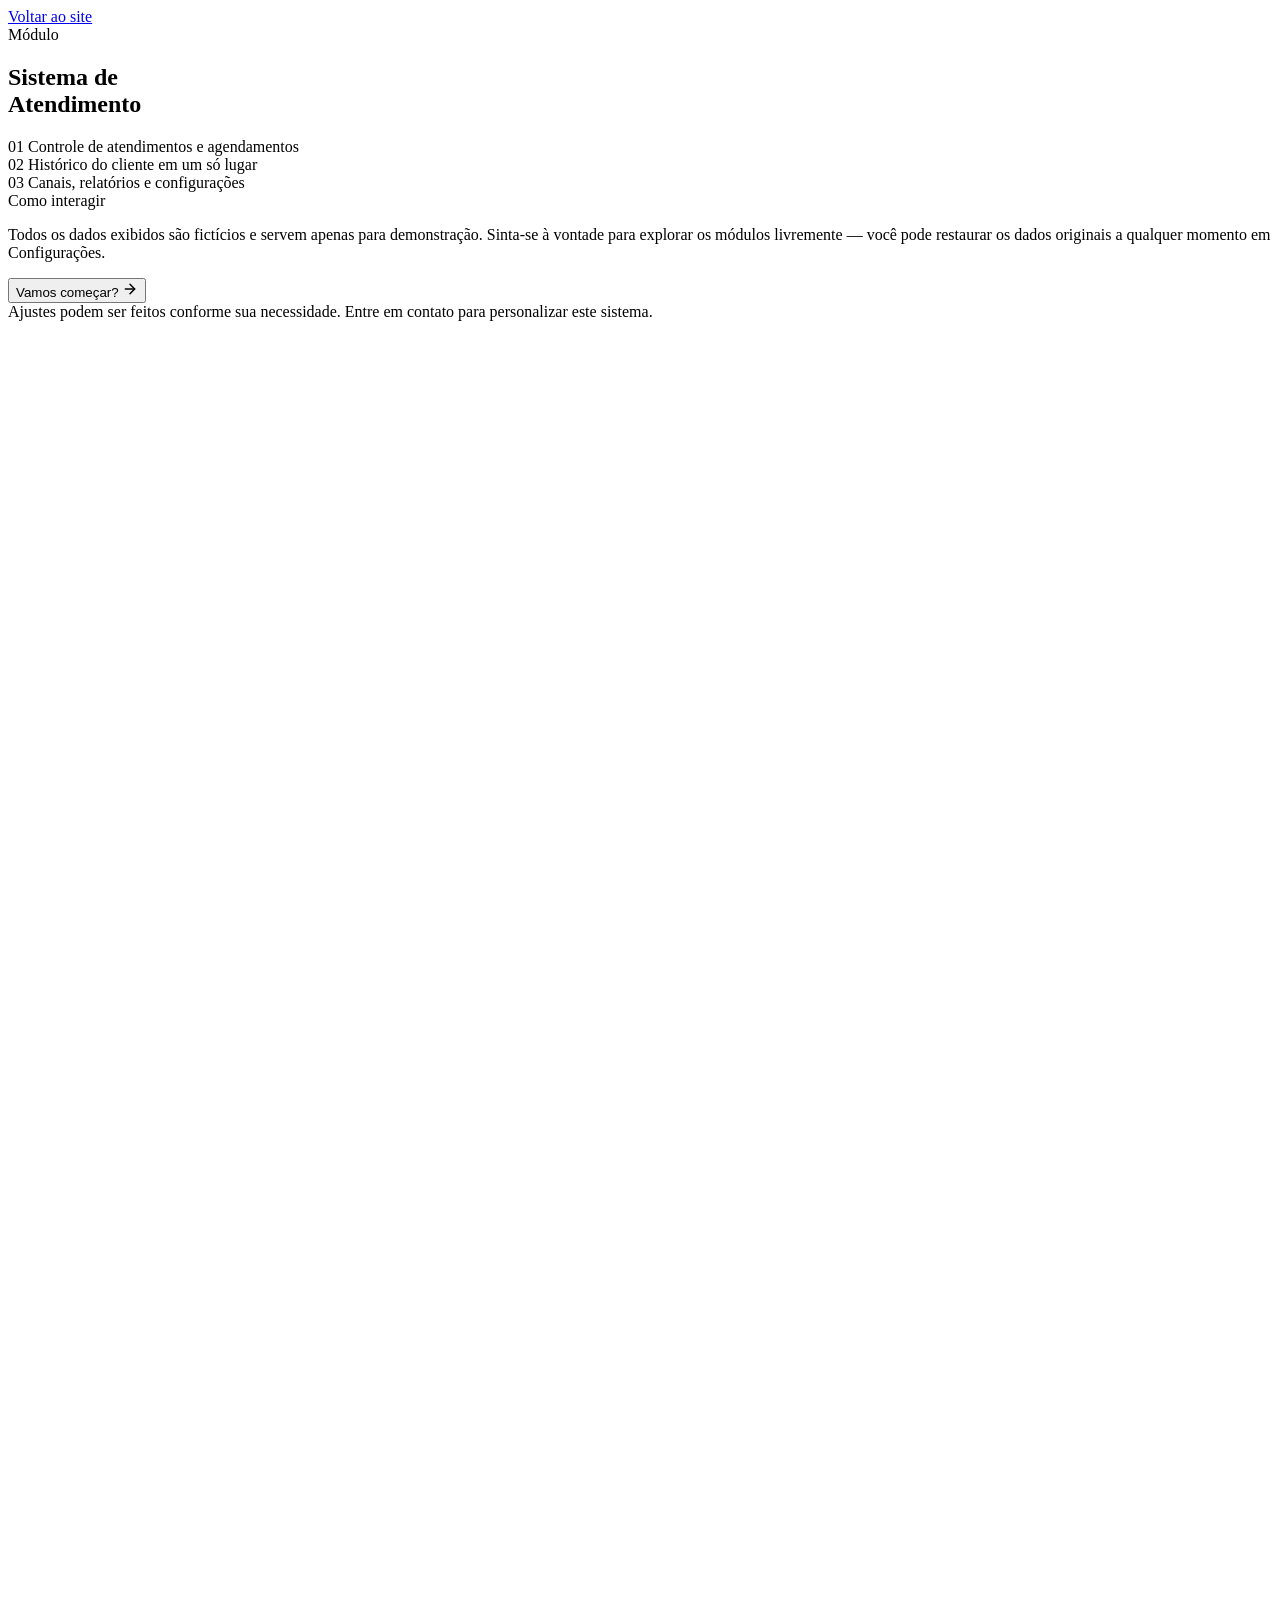
==== commit aae5b305: "Update index.html" ====
--- a/sistemas/atendimento/index.html
+++ b/sistemas/atendimento/index.html
@@ -1,53 +1,102 @@
 <!DOCTYPE html>
 <html lang="pt-BR">
 <head>
-<meta charset="UTF-8">
-<meta name="viewport" content="width=device-width, initial-scale=1.0">
-<title>Sistema de Atendimento · MALVSCODE</title>
-<style>
-  html, body {
-    height: 100%; margin: 0;
-    background: #0E0E10;
-    color: #F5F5F7;
-    font-family: system-ui, -apple-system, 'Segoe UI', sans-serif;
-    display: flex; align-items: center; justify-content: center;
-    overflow: hidden;
-  }
-  .loader { text-align: center; }
-  .loader-dot {
-    display: inline-block;
-    width: 8px; height: 8px; margin: 0 4px;
-    border-radius: 50%;
-    background: #2563EB;
-    animation: pulse 1.2s ease-in-out infinite;
-  }
-  .loader-dot:nth-child(2) { animation-delay: 0.15s; }
-  .loader-dot:nth-child(3) { animation-delay: 0.3s; }
-  @keyframes pulse {
-    0%, 100% { opacity: 0.3; transform: scale(0.9); }
-    50%      { opacity: 1;   transform: scale(1.1); }
-  }
-</style>
-<script>
-(function () {
-  // Detecta mobile: user-agent OU tela pequena com toque
-  const ua = navigator.userAgent.toLowerCase();
-  const uaMobile = /android|webos|iphone|ipad|ipod|blackberry|iemobile|opera mini/i.test(ua);
-  const smallTouch = window.innerWidth <= 900 && ('ontouchstart' in window || navigator.maxTouchPoints > 0);
-  const isMobile = uaMobile || smallTouch;
+    <meta charset="UTF-8">
+    <meta name="viewport" content="width=device-width, initial-scale=1.0">
+    <title>Sistema de Atendimento · MALVSCODE</title>
 
-  const target = isMobile ? 'mobile/index.html' : 'desktop/index.html';
+    <!-- Redirecionamento para mobile antes de renderizar -->
+    <script>
+    (function () {
+        const ua = navigator.userAgent.toLowerCase();
+        const uaMobile = /android|webos|iphone|ipad|ipod|blackberry|iemobile|opera mini/i.test(ua);
+        const smallTouch = window.innerWidth <= 900 && ('ontouchstart' in window || navigator.maxTouchPoints > 0);
+        if (uaMobile || smallTouch) {
+            window.location.replace('/sistemas/atendimento/m/');
+        }
+    })();
+    </script>
 
-  // Redireciona imediatamente (o loader aparece por fração de segundo)
-  window.location.replace(target);
-})();
-</script>
+    <link rel="icon" type="image/png" href="/imagens/malvscode-logo.png" sizes="32x32"/>
+    <link rel="shortcut icon" type="image/png" href="/imagens/malvscode-logo.png"/>
+    <link rel="apple-touch-icon" href="/imagens/malvscode-logo.png"/>
+
+    <link rel="preconnect" href="https://fonts.googleapis.com">
+    <link rel="preconnect" href="https://fonts.gstatic.com" crossorigin>
+    <link href="https://fonts.googleapis.com/css2?family=Inter:wght@300;400;500;600;700&family=IBM+Plex+Mono:wght@500&display=swap" rel="stylesheet">
+    <link rel="stylesheet" href="/sistemas/atendimento/styles.css">
 </head>
 <body>
-  <div class="loader">
-    <span class="loader-dot"></span>
-    <span class="loader-dot"></span>
-    <span class="loader-dot"></span>
-  </div>
+
+    <a class="back-link" href="/#sistemas">Voltar ao site</a>
+
+    <section id="introScreen" class="intro-screen">
+        <span class="line line-h"></span>
+        <span class="line line-h"></span>
+        <span class="line line-h"></span>
+        <span class="line line-h"></span>
+        <span class="line line-v"></span>
+        <span class="line line-v"></span>
+        <span class="line line-v"></span>
+        <span class="line line-v"></span>
+
+        <div class="intro-inner">
+            <span class="eyebrow">Módulo</span>
+            <h1 class="intro-title">Sistema de<br>Atendimento</h1>
+
+            <div class="intro-features">
+                <div class="feature-line">
+                    <span class="feature-index">01</span>
+                    <span>Controle de atendimentos e agendamentos</span>
+                </div>
+                <div class="feature-line">
+                    <span class="feature-index">02</span>
+                    <span>Histórico do cliente em um só lugar</span>
+                </div>
+                <div class="feature-line">
+                    <span class="feature-index">03</span>
+                    <span>Canais, relatórios e configurações</span>
+                </div>
+            </div>
+
+            <div class="intro-instructions">
+                <div class="instructions-label">Como interagir</div>
+                <p>Todos os dados exibidos são fictícios e servem apenas para demonstração. Sinta-se à vontade para explorar os módulos livremente — você pode restaurar os dados originais a qualquer momento em Configurações.</p>
+            </div>
+
+            <button type="button" id="startBtn" class="btn-start">
+                Vamos começar?
+                <svg width="16" height="16" viewBox="0 0 24 24" fill="none" stroke="currentColor" stroke-width="2.2" stroke-linecap="round" stroke-linejoin="round" aria-hidden="true">
+                    <line x1="5" y1="12" x2="19" y2="12"/>
+                    <polyline points="12 5 19 12 12 19"/>
+                </svg>
+            </button>
+        </div>
+
+        <div class="intro-footer">
+            Ajustes podem ser feitos conforme sua necessidade. Entre em contato para personalizar este sistema.
+        </div>
+    </section>
+
+    <div id="appScreen" class="app hidden">
+        <aside class="sidebar" id="sidebar">
+            <nav class="sidebar-nav" id="sidebarNav" aria-label="Módulos"></nav>
+        </aside>
+
+        <main class="main">
+            <div class="content" id="content"></div>
+        </main>
+    </div>
+
+    <a href="#" id="whatsappFloat" class="whatsapp-float" target="_blank" rel="noopener noreferrer" aria-label="Falar no WhatsApp">
+        <svg viewBox="0 0 24 24" fill="white" aria-hidden="true">
+            <path d="M17.472 14.382c-.297-.149-1.758-.867-2.03-.967-.273-.099-.471-.148-.67.15-.197.297-.767.966-.94 1.164-.173.199-.347.223-.644.075-.297-.15-1.255-.463-2.39-1.475-.883-.788-1.48-1.761-1.653-2.059-.173-.297-.018-.458.13-.606.134-.133.298-.347.446-.52.149-.174.198-.298.298-.497.099-.198.05-.371-.025-.52-.075-.149-.669-1.612-.916-2.207-.242-.579-.487-.5-.669-.51-.173-.008-.371-.01-.57-.01-.198 0-.52.074-.792.372-.272.297-1.04 1.016-1.04 2.479 0 1.462 1.065 2.875 1.213 3.074.149.198 2.096 3.2 5.077 4.487.709.306 1.262.489 1.694.625.712.227 1.36.195 1.871.118.571-.085 1.758-.719 2.006-1.413.248-.694.248-1.289.173-1.413-.074-.124-.272-.198-.57-.347m-5.421 7.403h-.004a9.87 9.87 0 01-5.031-1.378l-.361-.214-3.741.982.998-3.648-.235-.374a9.86 9.86 0 01-1.51-5.26c.001-5.45 4.436-9.884 9.888-9.884 2.64 0 5.122 1.03 6.988 2.898a9.825 9.825 0 012.893 6.994c-.003 5.45-4.437 9.884-9.885 9.884m8.413-18.297A11.815 11.815 0 0012.05 0C5.495 0 .16 5.335.157 11.892c0 2.096.547 4.142 1.588 5.945L.057 24l6.305-1.654a11.882 11.882 0 005.683 1.448h.005c6.554 0 11.89-5.335 11.893-11.893a11.821 11.821 0 00-3.48-8.413z"/>
+        </svg>
+    </a>
+
+    <div id="modalRoot"></div>
+    <div id="toastStack" class="toast-stack" aria-live="polite"></div>
+
+    <script src="/sistemas/atendimento/script.js"></script>
 </body>
 </html>
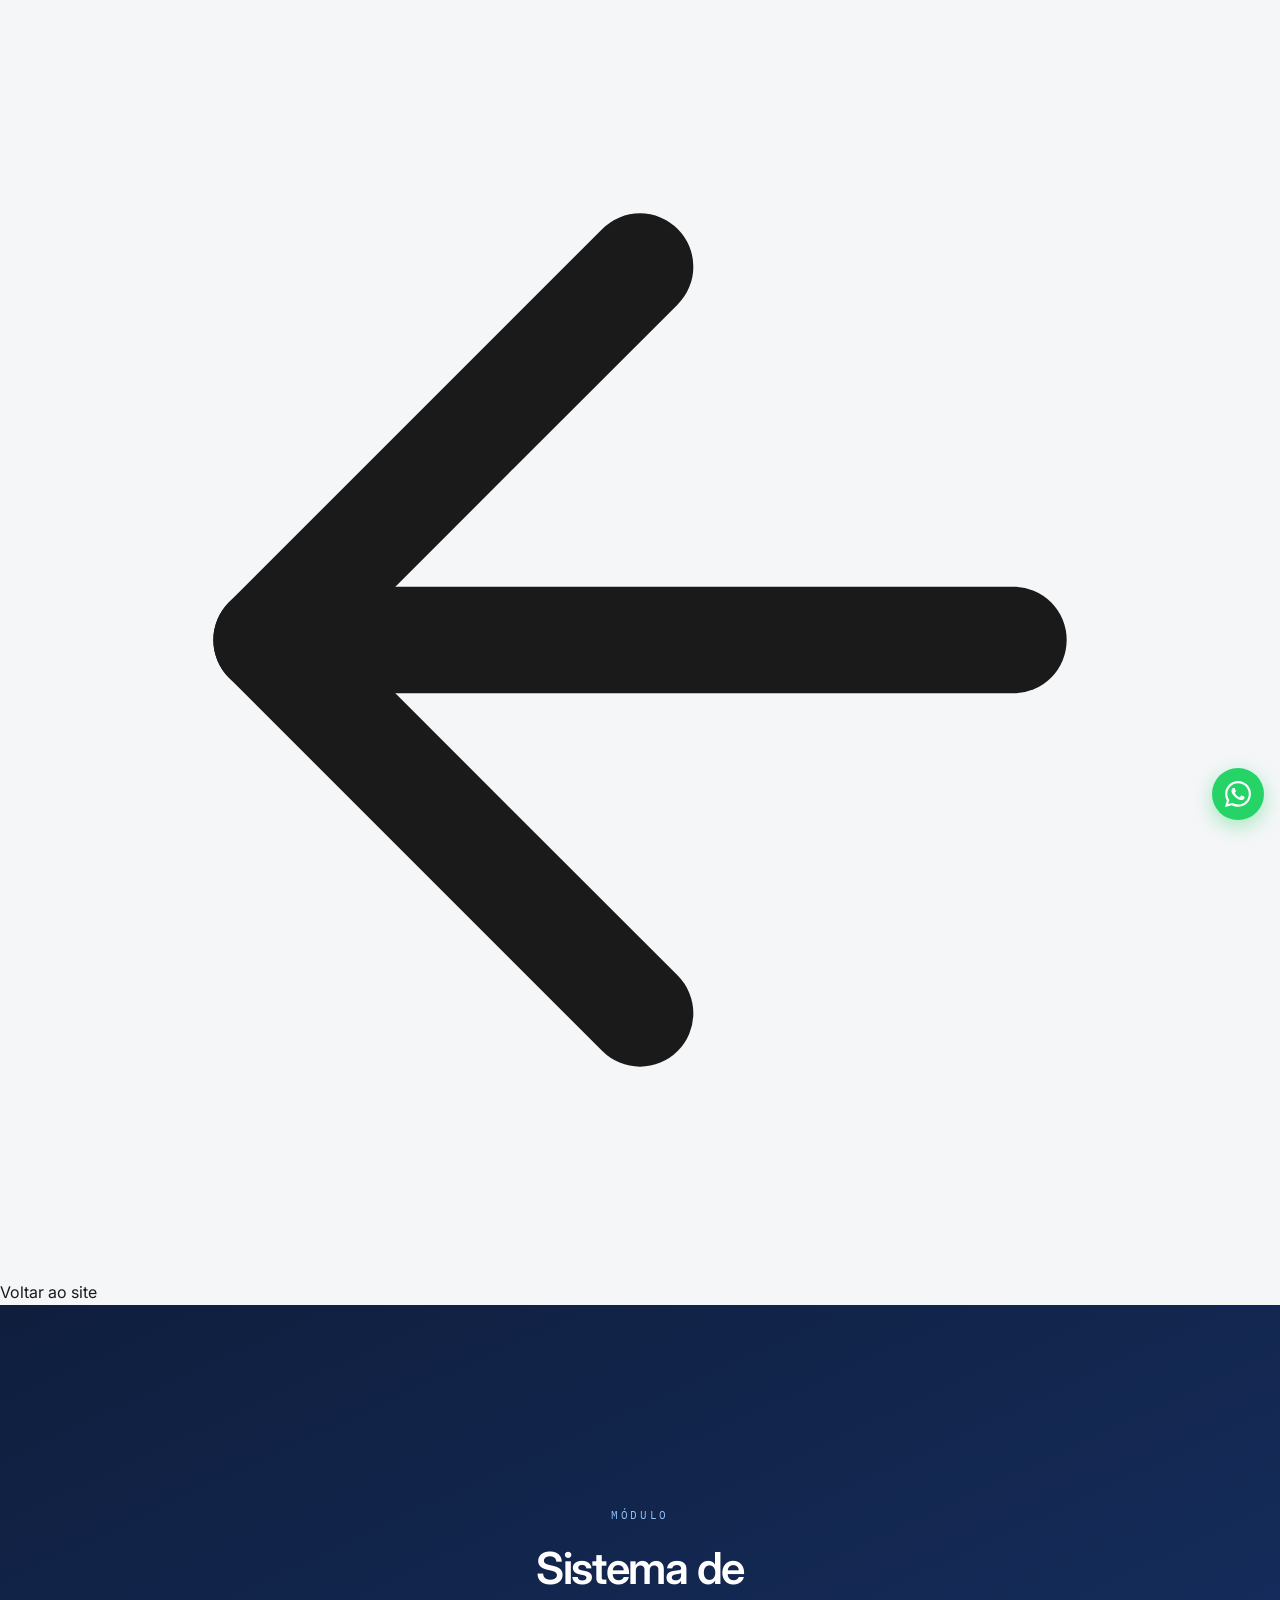
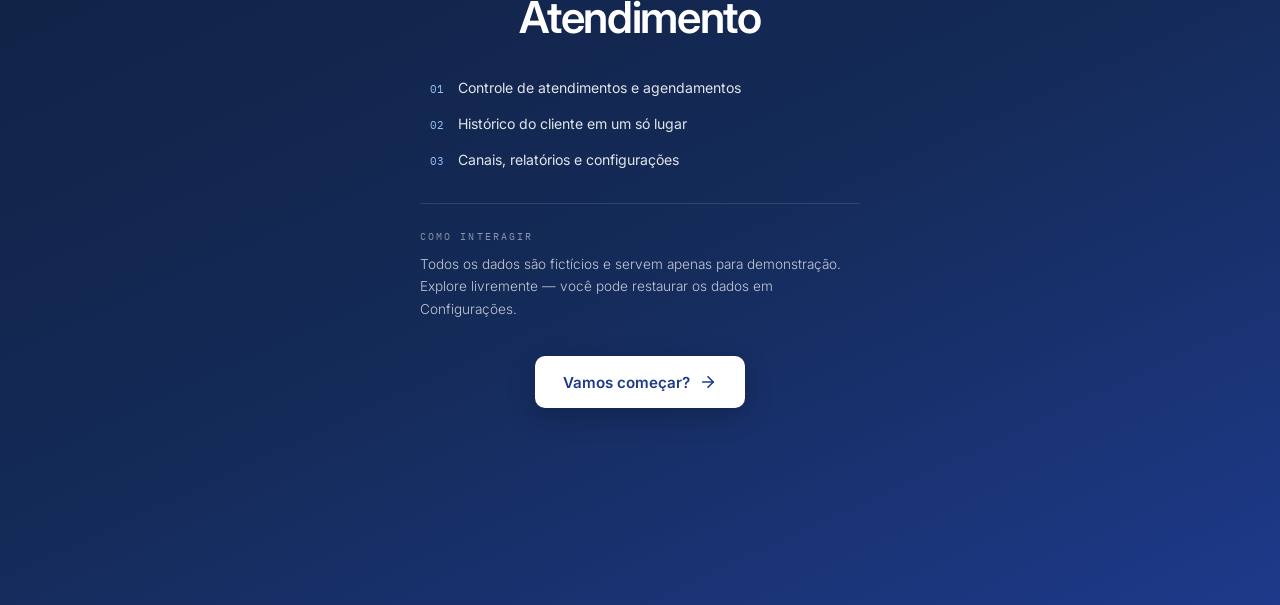
==== commit fffc7508: "Update index.html" ====
--- a/sistemas/atendimento/index.html
+++ b/sistemas/atendimento/index.html
@@ -2,20 +2,11 @@
 <html lang="pt-BR">
 <head>
     <meta charset="UTF-8">
-    <meta name="viewport" content="width=device-width, initial-scale=1.0">
+    <meta name="viewport" content="width=device-width, initial-scale=1.0, maximum-scale=5.0, viewport-fit=cover">
+    <meta name="theme-color" content="#0B1120">
+    <meta name="apple-mobile-web-app-capable" content="yes">
+    <meta name="apple-mobile-web-app-status-bar-style" content="black-translucent">
     <title>Sistema de Atendimento · MALVSCODE</title>
-
-    <!-- Redirecionamento para mobile antes de renderizar -->
-    <script>
-    (function () {
-        const ua = navigator.userAgent.toLowerCase();
-        const uaMobile = /android|webos|iphone|ipad|ipod|blackberry|iemobile|opera mini/i.test(ua);
-        const smallTouch = window.innerWidth <= 900 && ('ontouchstart' in window || navigator.maxTouchPoints > 0);
-        if (uaMobile || smallTouch) {
-            window.location.replace('/sistemas/atendimento/m/');
-        }
-    })();
-    </script>
 
     <link rel="icon" type="image/png" href="/imagens/malvscode-logo.png" sizes="32x32"/>
     <link rel="shortcut icon" type="image/png" href="/imagens/malvscode-logo.png"/>
@@ -24,22 +15,21 @@
     <link rel="preconnect" href="https://fonts.googleapis.com">
     <link rel="preconnect" href="https://fonts.gstatic.com" crossorigin>
     <link href="https://fonts.googleapis.com/css2?family=Inter:wght@300;400;500;600;700&family=IBM+Plex+Mono:wght@500&display=swap" rel="stylesheet">
-    <link rel="stylesheet" href="/sistemas/atendimento/styles.css">
+    <link rel="stylesheet" href="/sistemas/atendimento/m/styles.css">
 </head>
 <body>
 
-    <a class="back-link" href="/#sistemas">Voltar ao site</a>
+    <!-- Voltar ao site — sempre visível, sobrepõe a interface -->
+    <a class="back-link" href="/#sistemas" aria-label="Voltar ao site">
+        <svg viewBox="0 0 24 24" fill="none" stroke="currentColor" stroke-width="2" stroke-linecap="round" stroke-linejoin="round">
+            <line x1="19" y1="12" x2="5" y2="12"/>
+            <polyline points="12 19 5 12 12 5"/>
+        </svg>
+        <span>Voltar ao site</span>
+    </a>
 
+    <!-- ── TELA INICIAL ── -->
     <section id="introScreen" class="intro-screen">
-        <span class="line line-h"></span>
-        <span class="line line-h"></span>
-        <span class="line line-h"></span>
-        <span class="line line-h"></span>
-        <span class="line line-v"></span>
-        <span class="line line-v"></span>
-        <span class="line line-v"></span>
-        <span class="line line-v"></span>
-
         <div class="intro-inner">
             <span class="eyebrow">Módulo</span>
             <h1 class="intro-title">Sistema de<br>Atendimento</h1>
@@ -61,31 +51,72 @@
 
             <div class="intro-instructions">
                 <div class="instructions-label">Como interagir</div>
-                <p>Todos os dados exibidos são fictícios e servem apenas para demonstração. Sinta-se à vontade para explorar os módulos livremente — você pode restaurar os dados originais a qualquer momento em Configurações.</p>
+                <p>Todos os dados são fictícios e servem apenas para demonstração. Explore livremente — você pode restaurar os dados em Configurações.</p>
             </div>
 
             <button type="button" id="startBtn" class="btn-start">
                 Vamos começar?
-                <svg width="16" height="16" viewBox="0 0 24 24" fill="none" stroke="currentColor" stroke-width="2.2" stroke-linecap="round" stroke-linejoin="round" aria-hidden="true">
+                <svg width="18" height="18" viewBox="0 0 24 24" fill="none" stroke="currentColor" stroke-width="2.2" stroke-linecap="round" stroke-linejoin="round" aria-hidden="true">
                     <line x1="5" y1="12" x2="19" y2="12"/>
                     <polyline points="12 5 19 12 12 19"/>
                 </svg>
             </button>
         </div>
-
-        <div class="intro-footer">
-            Ajustes podem ser feitos conforme sua necessidade. Entre em contato para personalizar este sistema.
-        </div>
     </section>
 
+    <!-- ── APP ── -->
     <div id="appScreen" class="app hidden">
-        <aside class="sidebar" id="sidebar">
-            <nav class="sidebar-nav" id="sidebarNav" aria-label="Módulos"></nav>
+
+        <!-- Header: título centralizado -->
+        <header class="app-header" id="appHeader">
+            <span class="header-spacer"></span>
+            <h1 class="header-title" id="headerTitle">Atendimentos</h1>
+            <button class="header-btn" id="headerActionBtn" aria-label="Ação"></button>
+        </header>
+
+        <main class="app-main" id="appMain"></main>
+
+        <!-- Bottom nav: 4 módulos + hambúrguer (abre drawer) -->
+        <nav class="bottom-nav" id="bottomNav">
+            <a class="bottom-nav-item" href="#/atendimentos" data-module="atendimentos">
+                <svg viewBox="0 0 24 24" fill="none" stroke="currentColor" stroke-width="2" stroke-linecap="round" stroke-linejoin="round"><rect x="3" y="4" width="18" height="18" rx="2"/><line x1="16" y1="2" x2="16" y2="6"/><line x1="8" y1="2" x2="8" y2="6"/><line x1="3" y1="10" x2="21" y2="10"/><polyline points="9 15 11 17 15 13"/></svg>
+                <span>Atend.</span>
+            </a>
+            <a class="bottom-nav-item" href="#/agendamentos" data-module="agendamentos">
+                <svg viewBox="0 0 24 24" fill="none" stroke="currentColor" stroke-width="2" stroke-linecap="round" stroke-linejoin="round"><circle cx="12" cy="12" r="10"/><polyline points="12 6 12 12 16 14"/></svg>
+                <span>Agenda</span>
+            </a>
+            <a class="bottom-nav-item" href="#/canais" data-module="canais">
+                <svg viewBox="0 0 24 24" fill="none" stroke="currentColor" stroke-width="2" stroke-linecap="round" stroke-linejoin="round"><polyline points="22 12 16 12 14 15 10 15 8 12 2 12"/><path d="M5.45 5.11 2 12v6a2 2 0 0 0 2 2h16a2 2 0 0 0 2-2v-6l-3.45-6.89A2 2 0 0 0 16.76 4H7.24a2 2 0 0 0-1.79 1.11z"/></svg>
+                <span>Canais</span>
+                <span class="bottom-nav-badge" id="canaisBadge" style="display:none;"></span>
+            </a>
+            <a class="bottom-nav-item" href="#/clientes" data-module="clientes">
+                <svg viewBox="0 0 24 24" fill="none" stroke="currentColor" stroke-width="2" stroke-linecap="round" stroke-linejoin="round"><path d="M17 21v-2a4 4 0 0 0-4-4H5a4 4 0 0 0-4 4v2"/><circle cx="9" cy="7" r="4"/><path d="M23 21v-2a4 4 0 0 0-3-3.87"/><path d="M16 3.13a4 4 0 0 1 0 7.75"/></svg>
+                <span>Clientes</span>
+            </a>
+            <button class="bottom-nav-item" id="navMenuBtn" aria-label="Abrir menu">
+                <svg viewBox="0 0 24 24" fill="none" stroke="currentColor" stroke-width="2" stroke-linecap="round" stroke-linejoin="round">
+                    <line x1="3" y1="6" x2="21" y2="6"/>
+                    <line x1="3" y1="12" x2="21" y2="12"/>
+                    <line x1="3" y1="18" x2="21" y2="18"/>
+                </svg>
+                <span>Menu</span>
+            </button>
+        </nav>
+
+        <!-- Menu (drawer) -->
+        <div class="drawer-overlay" id="drawerOverlay"></div>
+        <aside class="drawer" id="drawer">
+            <div class="drawer-header">
+                <span class="drawer-logo"><span></span></span>
+                <button class="header-btn" id="drawerCloseBtn" aria-label="Fechar">
+                    <svg viewBox="0 0 24 24" fill="none" stroke="currentColor" stroke-width="2" stroke-linecap="round"><line x1="18" y1="6" x2="6" y2="18"/><line x1="6" y1="6" x2="18" y2="18"/></svg>
+                </button>
+            </div>
+            <nav class="drawer-nav" id="drawerNav"></nav>
         </aside>
 
-        <main class="main">
-            <div class="content" id="content"></div>
-        </main>
     </div>
 
     <a href="#" id="whatsappFloat" class="whatsapp-float" target="_blank" rel="noopener noreferrer" aria-label="Falar no WhatsApp">
@@ -97,6 +128,6 @@
     <div id="modalRoot"></div>
     <div id="toastStack" class="toast-stack" aria-live="polite"></div>
 
-    <script src="/sistemas/atendimento/script.js"></script>
+    <script src="/sistemas/atendimento/m/script.js"></script>
 </body>
 </html>
--- a/sistemas/atendimento/m/styles.css
+++ b/sistemas/atendimento/m/styles.css
@@ -0,0 +1,1151 @@
+/* ============================================================
+   Sistema de Atendimento · MALVSCODE
+   Versão MOBILE
+   ============================================================ */
+
+:root {
+    --primary:          #1E40AF;
+    --primary-hover:    #2563EB;
+    --primary-light:    rgba(37, 99, 235, 0.1);
+    --primary-border:   rgba(37, 99, 235, 0.22);
+
+    --blue-900:         #0F1E3D;
+    --blue-800:         #142A57;
+    --blue-700:         #1E3A8A;
+    --blue-500:         #2563EB;
+
+    --bg-primary:       #FFFFFF;
+    --bg-secondary:     #F5F6F8;
+    --bg-card:          #FFFFFF;
+    --bg-elevated:      #FFFFFF;
+    --text-primary:     #1A1A1A;
+    --text-secondary:   #6B7280;
+    --text-tertiary:    #9CA3AF;
+    --border-color:     #E5E7EB;
+    --border-soft:      #EEF0F3;
+    --input-bg:         #F7F8FA;
+
+    --success-color:    #22C55E;
+    --warning-color:    #F59E0B;
+    --info-color:       #3B82F6;
+    --danger-color:     #EF4444;
+
+    --status-pendente:  #6B7280;
+    --status-agendado:  #2563EB;
+    --status-atendido:  #16A34A;
+    --status-cancelado: #DC2626;
+
+    --header-h:         56px;
+    --bottom-nav-h:     64px;
+    --safe-top:         env(safe-area-inset-top, 0px);
+    --safe-bottom:      env(safe-area-inset-bottom, 0px);
+}
+
+@media (prefers-color-scheme: dark) {
+    :root {
+        --bg-primary:     #0E0E10;
+        --bg-secondary:   #08080A;
+        --bg-card:        #17171A;
+        --bg-elevated:    #1C1C1F;
+        --text-primary:   #F5F5F7;
+        --text-secondary: #A0A0A0;
+        --text-tertiary:  #6E6E72;
+        --border-color:   #26262A;
+        --border-soft:    #1F1F23;
+        --input-bg:       #1C1C1F;
+    }
+}
+
+* { margin: 0; padding: 0; box-sizing: border-box; -webkit-tap-highlight-color: transparent; }
+html { font-size: 16px; }
+
+html, body {
+    height: 100%;
+    font-family: 'Inter', 'Segoe UI', system-ui, sans-serif;
+    background: var(--bg-secondary);
+    color: var(--text-primary);
+    line-height: 1.55;
+    -webkit-font-smoothing: antialiased;
+    overscroll-behavior-y: contain;
+}
+body { overflow-x: hidden; }
+a { color: inherit; text-decoration: none; }
+button { font-family: inherit; cursor: pointer; border: none; background: none; color: inherit; }
+input, select, textarea { font-family: inherit; }
+.hidden { display: none !important; }
+img, svg { display: block; max-width: 100%; }
+
+/* INTRO */
+.intro-screen {
+    position: relative;
+    min-height: 100vh;
+    min-height: 100dvh;
+    background: linear-gradient(155deg, var(--blue-900) 0%, var(--blue-800) 55%, var(--blue-700) 100%);
+    color: #fff;
+    display: flex; flex-direction: column;
+    align-items: center; justify-content: center;
+    padding: calc(2.5rem + var(--safe-top)) 1.5rem 2.5rem;
+    overflow: hidden;
+}
+
+.intro-inner {
+    position: relative; z-index: 2;
+    max-width: 480px; width: 100%;
+    text-align: center;
+    animation: introLift 0.6s cubic-bezier(0.22, 1, 0.36, 1);
+}
+@keyframes introLift { from { opacity: 0; transform: translateY(14px); } to { opacity: 1; transform: translateY(0); } }
+
+.intro-inner .eyebrow {
+    display: inline-block;
+    font-family: 'IBM Plex Mono', ui-monospace, monospace;
+    font-size: 0.68rem; letter-spacing: 0.24em;
+    text-transform: uppercase; color: #93C5FD;
+    margin-bottom: 1.25rem;
+}
+.intro-title {
+    font-size: clamp(1.9rem, 8vw, 2.75rem);
+    font-weight: 600; letter-spacing: -0.03em;
+    line-height: 1.1; margin-bottom: 2.25rem;
+}
+.intro-features { display: flex; flex-direction: column; gap: 0.9rem; align-items: flex-start; max-width: 420px; margin: 0 auto 2rem; text-align: left; }
+.intro-features .feature-line { display: flex; align-items: baseline; gap: 0.85rem; font-size: 0.88rem; color: rgba(255, 255, 255, 0.88); }
+.intro-features .feature-index { font-family: 'IBM Plex Mono', ui-monospace, monospace; font-size: 0.68rem; color: #93C5FD; flex-shrink: 0; }
+.intro-instructions { border-top: 1px solid rgba(255, 255, 255, 0.12); padding-top: 1.5rem; max-width: 440px; margin: 0 auto 2.25rem; text-align: left; }
+.intro-instructions .instructions-label { font-family: 'IBM Plex Mono', ui-monospace, monospace; font-size: 0.65rem; letter-spacing: 0.2em; text-transform: uppercase; color: rgba(255, 255, 255, 0.5); margin-bottom: 0.55rem; }
+.intro-instructions p { font-size: 0.85rem; line-height: 1.65; color: rgba(255, 255, 255, 0.75); font-weight: 300; }
+
+.btn-start {
+    display: inline-flex; align-items: center; gap: 0.6rem;
+    padding: 1rem 1.75rem; background: #ffffff; color: var(--blue-700);
+    border: none; border-radius: 10px;
+    font-size: 0.95rem; font-weight: 600;
+    transition: transform 0.2s ease, box-shadow 0.2s ease, background 0.2s ease;
+    box-shadow: 0 8px 28px rgba(0, 0, 0, 0.2);
+    min-height: 52px;
+}
+.btn-start:active { transform: scale(0.98); background: #E8EDF5; }
+
+/* APP SHELL */
+.app {
+    display: flex; flex-direction: column;
+    min-height: 100vh;
+    min-height: 100dvh;
+    background: var(--bg-secondary);
+}
+
+/* HEADER */
+.app-header {
+    position: fixed; top: 0; left: 0; right: 0;
+    height: calc(var(--header-h) + var(--safe-top));
+    padding-top: var(--safe-top);
+    background: rgba(255, 255, 255, 0.94);
+    backdrop-filter: blur(14px) saturate(180%);
+    -webkit-backdrop-filter: blur(14px) saturate(180%);
+    border-bottom: 1px solid var(--border-soft);
+    display: flex; align-items: center;
+    justify-content: space-between;
+    padding-left: 0.5rem; padding-right: 0.5rem;
+    z-index: 100;
+}
+@media (prefers-color-scheme: dark) {
+    .app-header { background: rgba(14, 14, 16, 0.92); }
+}
+
+.header-btn {
+    width: 44px; height: 44px;
+    display: flex; align-items: center; justify-content: center;
+    border-radius: 10px;
+    color: var(--text-primary);
+    transition: background 0.15s ease;
+    flex-shrink: 0;
+}
+.header-btn:active { background: var(--input-bg); }
+.header-btn svg { width: 22px; height: 22px; }
+
+.header-title {
+    flex: 1;
+    text-align: center;
+    font-size: 1.02rem;
+    font-weight: 600;
+    letter-spacing: -0.01em;
+    overflow: hidden; text-overflow: ellipsis; white-space: nowrap;
+    padding: 0 0.5rem;
+}
+
+/* MAIN */
+.app-main {
+    flex: 1;
+    padding-top: calc(var(--header-h) + var(--safe-top));
+    padding-bottom: calc(var(--bottom-nav-h) + var(--safe-bottom) + 1rem);
+    min-height: 100vh;
+    min-height: 100dvh;
+}
+
+/* BOTTOM NAV */
+.bottom-nav {
+    position: fixed; bottom: 0; left: 0; right: 0;
+    height: calc(var(--bottom-nav-h) + var(--safe-bottom));
+    padding-bottom: var(--safe-bottom);
+    background: rgba(255, 255, 255, 0.96);
+    backdrop-filter: blur(14px) saturate(180%);
+    -webkit-backdrop-filter: blur(14px) saturate(180%);
+    border-top: 1px solid var(--border-soft);
+    display: flex; align-items: stretch;
+    z-index: 100;
+}
+@media (prefers-color-scheme: dark) {
+    .bottom-nav { background: rgba(14, 14, 16, 0.94); }
+}
+
+.bottom-nav-item {
+    flex: 1;
+    display: flex; flex-direction: column;
+    align-items: center; justify-content: center;
+    gap: 3px;
+    color: var(--text-tertiary);
+    font-size: 0.66rem;
+    font-weight: 500;
+    letter-spacing: 0.01em;
+    transition: color 0.15s ease;
+    position: relative;
+    text-decoration: none;
+    cursor: pointer;
+    padding: 0.4rem 0;
+}
+.bottom-nav-item svg { width: 22px; height: 22px; }
+.bottom-nav-item:active { color: var(--primary); }
+.bottom-nav-item.active { color: var(--primary); }
+.bottom-nav-item.active::before {
+    content: '';
+    position: absolute; top: 0; left: 50%; transform: translateX(-50%);
+    width: 32px; height: 3px;
+    background: var(--primary);
+    border-radius: 0 0 3px 3px;
+}
+
+.bottom-nav-badge {
+    position: absolute;
+    top: 6px;
+    right: calc(50% - 20px);
+    background: var(--danger-color);
+    color: #fff;
+    font-size: 0.6rem;
+    font-weight: 700;
+    min-width: 16px; height: 16px;
+    border-radius: 8px;
+    display: flex; align-items: center; justify-content: center;
+    padding: 0 4px;
+    line-height: 1;
+}
+
+/* DRAWER */
+.drawer-overlay {
+    position: fixed; inset: 0;
+    background: rgba(15, 23, 42, 0.5);
+    backdrop-filter: blur(2px);
+    -webkit-backdrop-filter: blur(2px);
+    z-index: 200;
+    opacity: 0;
+    pointer-events: none;
+    transition: opacity 0.25s ease;
+}
+.drawer-overlay.open { opacity: 1; pointer-events: auto; }
+
+.drawer {
+    position: fixed;
+    top: 0; left: 0; bottom: 0;
+    width: min(85vw, 340px);
+    background: var(--bg-card);
+    z-index: 201;
+    transform: translateX(-100%);
+    transition: transform 0.28s cubic-bezier(0.22, 1, 0.36, 1);
+    display: flex; flex-direction: column;
+    padding-top: var(--safe-top);
+    padding-bottom: var(--safe-bottom);
+    box-shadow: 4px 0 40px rgba(0, 0, 0, 0.15);
+}
+.drawer.open { transform: translateX(0); }
+
+.drawer-header {
+    display: flex; align-items: center; justify-content: space-between;
+    padding: 1rem 1rem 1rem 1.25rem;
+    border-bottom: 1px solid var(--border-soft);
+    flex-shrink: 0;
+}
+.drawer-logo {
+    font-family: 'Inter', sans-serif;
+    font-weight: 800;
+    font-size: 1.15rem;
+    letter-spacing: -0.02em;
+}
+.drawer-logo span { color: var(--primary); }
+
+.drawer-nav {
+    flex: 1;
+    overflow-y: auto;
+    padding: 0.75rem;
+    display: flex; flex-direction: column;
+    gap: 2px;
+}
+
+.drawer-nav-item {
+    display: flex; align-items: center; gap: 0.85rem;
+    padding: 0.85rem 1rem;
+    border-radius: 10px;
+    color: var(--text-primary);
+    font-size: 0.94rem;
+    font-weight: 500;
+    transition: background 0.15s ease;
+    cursor: pointer;
+    min-height: 52px;
+}
+.drawer-nav-item:active { background: var(--input-bg); }
+.drawer-nav-item.active {
+    background: var(--primary-light);
+    color: var(--primary);
+}
+.drawer-nav-item svg {
+    width: 22px; height: 22px;
+    flex-shrink: 0;
+}
+.drawer-nav-item .drawer-nav-badge {
+    margin-left: auto;
+    background: var(--danger-color);
+    color: #fff;
+    font-size: 0.68rem;
+    font-weight: 700;
+    padding: 2px 8px;
+    border-radius: 100px;
+    min-width: 22px;
+    text-align: center;
+}
+
+.drawer-back {
+    display: flex; align-items: center; gap: 0.6rem;
+    padding: 1rem 1.25rem;
+    border-top: 1px solid var(--border-soft);
+    font-size: 0.88rem;
+    color: var(--text-secondary);
+    font-weight: 500;
+    min-height: 56px;
+    flex-shrink: 0;
+}
+.drawer-back svg { width: 18px; height: 18px; }
+.drawer-back:active { background: var(--input-bg); }
+
+/* WHATSAPP */
+.whatsapp-float {
+    position: fixed;
+    bottom: calc(var(--bottom-nav-h) + var(--safe-bottom) + 1rem);
+    right: 1rem;
+    z-index: 90;
+    width: 52px; height: 52px;
+    background: #25d366; border-radius: 50%;
+    display: flex; align-items: center; justify-content: center;
+    box-shadow: 0 6px 20px rgba(37, 211, 102, 0.4);
+    transition: transform 0.2s ease;
+}
+.whatsapp-float:active { transform: scale(0.94); }
+.whatsapp-float svg { width: 26px; height: 26px; }
+
+/* PÁGINAS */
+.page {
+    padding: 1rem 0.9rem 1.5rem;
+    animation: pageIn 0.25s ease;
+}
+@keyframes pageIn { from { opacity: 0; transform: translateY(6px); } to { opacity: 1; transform: translateY(0); } }
+
+.page-subtitle {
+    font-size: 0.82rem;
+    color: var(--text-secondary);
+    margin: 0 0.35rem 1rem;
+    line-height: 1.55;
+}
+
+/* STATS */
+.stats-strip {
+    display: grid;
+    grid-template-columns: repeat(auto-fit, minmax(0, 1fr));
+    gap: 0.5rem;
+    margin-bottom: 1rem;
+}
+.stat-mini {
+    background: var(--bg-card);
+    border: 1px solid var(--border-soft);
+    border-radius: 10px;
+    padding: 0.7rem 0.65rem;
+    display: flex; flex-direction: column;
+    gap: 0.15rem;
+    text-align: left;
+    min-width: 0;
+}
+.stat-mini-value {
+    font-size: 1.3rem;
+    font-weight: 700;
+    line-height: 1.1;
+    letter-spacing: -0.02em;
+}
+.stat-mini-label {
+    font-size: 0.68rem;
+    color: var(--text-secondary);
+    font-weight: 500;
+    text-transform: uppercase;
+    letter-spacing: 0.04em;
+    overflow: hidden; text-overflow: ellipsis; white-space: nowrap;
+}
+.stat-mini.info .stat-mini-value    { color: #3B82F6; }
+.stat-mini.success .stat-mini-value { color: #16A34A; }
+.stat-mini.danger .stat-mini-value  { color: #DC2626; }
+.stat-mini.warning .stat-mini-value { color: #D97706; }
+.stat-mini.default .stat-mini-value { color: var(--text-primary); }
+
+/* SEARCH + FILTER */
+.search-row {
+    display: flex; align-items: center; gap: 0.5rem;
+    margin-bottom: 0.75rem;
+}
+.search-input-wrap {
+    flex: 1;
+    position: relative;
+    background: var(--bg-card);
+    border: 1px solid var(--border-soft);
+    border-radius: 12px;
+    display: flex; align-items: center;
+    height: 46px;
+    padding: 0 0.5rem 0 0.9rem;
+    transition: border-color 0.15s ease;
+}
+.search-input-wrap:focus-within { border-color: var(--primary); }
+.search-input-wrap svg {
+    width: 18px; height: 18px;
+    color: var(--text-tertiary);
+    flex-shrink: 0;
+}
+.search-input-wrap input {
+    flex: 1;
+    border: none; background: transparent;
+    padding: 0 0.6rem;
+    font-size: 0.94rem;
+    color: var(--text-primary);
+    outline: none;
+    min-width: 0;
+}
+.search-input-wrap input::placeholder { color: var(--text-tertiary); }
+
+.filter-toggle-btn {
+    width: 46px; height: 46px;
+    background: var(--bg-card);
+    border: 1px solid var(--border-soft);
+    border-radius: 12px;
+    display: flex; align-items: center; justify-content: center;
+    color: var(--text-secondary);
+    flex-shrink: 0;
+    position: relative;
+}
+.filter-toggle-btn:active { background: var(--input-bg); }
+.filter-toggle-btn svg { width: 20px; height: 20px; }
+.filter-toggle-btn.has-filters::after {
+    content: '';
+    position: absolute; top: 8px; right: 8px;
+    width: 8px; height: 8px;
+    background: var(--primary);
+    border-radius: 50%;
+}
+
+.filters-panel {
+    display: none;
+    background: var(--bg-card);
+    border: 1px solid var(--border-soft);
+    border-radius: 12px;
+    padding: 0.85rem;
+    margin-bottom: 0.85rem;
+    flex-direction: column;
+    gap: 0.65rem;
+}
+.filters-panel.open { display: flex; }
+
+.filter-field {
+    display: flex; flex-direction: column; gap: 0.35rem;
+}
+.filter-field label {
+    font-size: 0.74rem;
+    color: var(--text-secondary);
+    font-weight: 600;
+    text-transform: uppercase;
+    letter-spacing: 0.05em;
+    padding-left: 0.15rem;
+}
+.filter-field select,
+.filter-field input {
+    width: 100%;
+    padding: 0.7rem 0.9rem;
+    border: 1px solid var(--border-soft);
+    border-radius: 10px;
+    background: var(--input-bg);
+    color: var(--text-primary);
+    font-size: 0.92rem;
+    outline: none;
+    min-height: 44px;
+    appearance: none;
+    -webkit-appearance: none;
+    background-image: url("data:image/svg+xml;charset=UTF-8,%3csvg xmlns='http://www.w3.org/2000/svg' width='12' height='12' viewBox='0 0 24 24' fill='none' stroke='%236B7280' stroke-width='2' stroke-linecap='round' stroke-linejoin='round'%3e%3cpolyline points='6 9 12 15 18 9'/%3e%3c/svg%3e");
+    background-repeat: no-repeat;
+    background-position: right 0.9rem center;
+    padding-right: 2.25rem;
+}
+.filter-field input {
+    background-image: none;
+    padding-right: 0.9rem;
+}
+.filter-field select:focus,
+.filter-field input:focus { border-color: var(--primary); }
+.filters-actions {
+    display: flex; gap: 0.5rem;
+    margin-top: 0.25rem;
+}
+.filters-actions button {
+    flex: 1;
+    padding: 0.7rem;
+    border-radius: 10px;
+    font-size: 0.88rem;
+    font-weight: 600;
+    min-height: 44px;
+}
+.btn-clear-filters {
+    background: var(--input-bg);
+    color: var(--text-secondary);
+    border: 1px solid var(--border-soft);
+}
+
+/* MONTH NAV */
+.month-nav {
+    display: flex; align-items: center; justify-content: space-between;
+    background: var(--bg-card);
+    border: 1px solid var(--border-soft);
+    border-radius: 12px;
+    padding: 0.4rem;
+    margin-bottom: 0.85rem;
+    gap: 0.35rem;
+    height: 46px;
+}
+.month-nav-btn {
+    width: 38px; height: 38px;
+    display: flex; align-items: center; justify-content: center;
+    border-radius: 8px;
+    color: var(--text-secondary);
+    flex-shrink: 0;
+}
+.month-nav-btn:active { background: var(--input-bg); color: var(--text-primary); }
+.month-nav-btn svg { width: 18px; height: 18px; }
+.month-nav-label {
+    flex: 1;
+    text-align: center;
+    font-size: 0.92rem;
+    font-weight: 600;
+    color: var(--text-primary);
+    white-space: nowrap;
+    overflow: hidden;
+    text-overflow: ellipsis;
+}
+
+/* CARDS LIST */
+.cards-list {
+    display: flex; flex-direction: column;
+    gap: 0.65rem;
+}
+
+.card-item {
+    background: var(--bg-card);
+    border: 1px solid var(--border-soft);
+    border-radius: 14px;
+    padding: 1rem 1rem 0.85rem;
+    transition: border-color 0.15s ease;
+    position: relative;
+}
+.card-item:active { border-color: var(--border-color); }
+
+.card-item.status-atendido {
+    background: rgba(34, 197, 94, 0.06);
+    border-color: rgba(34, 197, 94, 0.2);
+}
+.card-item.status-cancelado {
+    opacity: 0.6;
+}
+.card-item.status-cancelado .card-item-title {
+    text-decoration: line-through;
+    text-decoration-color: var(--text-tertiary);
+}
+
+.card-item-top {
+    display: flex; align-items: center;
+    gap: 0.65rem;
+    margin-bottom: 0.65rem;
+}
+.card-item-checkbox {
+    width: 28px; height: 28px;
+    flex-shrink: 0;
+    display: flex; align-items: center; justify-content: center;
+    cursor: pointer;
+    position: relative;
+}
+.card-item-checkbox input { position: absolute; opacity: 0; width: 100%; height: 100%; cursor: pointer; }
+.card-item-checkbox .cb-box {
+    width: 26px; height: 26px;
+    border: 1.5px solid var(--border-color);
+    border-radius: 7px;
+    display: flex; align-items: center; justify-content: center;
+    background: var(--bg-card);
+    transition: all 0.15s ease;
+}
+.card-item-checkbox input:checked + .cb-box {
+    background: var(--success-color);
+    border-color: var(--success-color);
+}
+.card-item-checkbox input:checked + .cb-box::after {
+    content: '✓';
+    color: white;
+    font-weight: 700;
+    font-size: 0.9rem;
+}
+
+.card-item-id {
+    font-family: 'IBM Plex Mono', ui-monospace, monospace;
+    font-size: 0.78rem;
+    font-weight: 500;
+    color: var(--text-secondary);
+    letter-spacing: 0.02em;
+    flex-shrink: 0;
+}
+.card-item-status {
+    margin-left: auto;
+    flex-shrink: 0;
+}
+
+.card-item-title {
+    font-size: 1.02rem;
+    font-weight: 600;
+    letter-spacing: -0.01em;
+    color: var(--text-primary);
+    margin-bottom: 0.3rem;
+    word-break: break-word;
+}
+.card-item-subtitle {
+    font-size: 0.88rem;
+    color: var(--text-secondary);
+    margin-bottom: 0.7rem;
+    word-break: break-word;
+}
+
+.card-item-meta {
+    display: flex; flex-direction: column;
+    gap: 0.35rem;
+    padding-top: 0.7rem;
+    border-top: 1px dashed var(--border-soft);
+}
+.card-item-meta-row {
+    display: flex; align-items: baseline;
+    gap: 0.5rem;
+    font-size: 0.85rem;
+    color: var(--text-primary);
+    line-height: 1.5;
+}
+.card-item-meta-row .meta-label {
+    color: var(--text-tertiary);
+    font-size: 0.72rem;
+    font-weight: 600;
+    text-transform: uppercase;
+    letter-spacing: 0.05em;
+    flex-shrink: 0;
+    min-width: 84px;
+}
+.card-item-meta-row .meta-value {
+    color: var(--text-primary);
+    word-break: break-word;
+    font-weight: 500;
+}
+
+.card-item-actions {
+    display: flex;
+    gap: 0.4rem;
+    margin-top: 0.85rem;
+    padding-top: 0.75rem;
+    border-top: 1px solid var(--border-soft);
+}
+.card-action-btn {
+    flex: 1;
+    min-height: 40px;
+    padding: 0.5rem 0.4rem;
+    border-radius: 10px;
+    display: flex; align-items: center; justify-content: center;
+    gap: 0.35rem;
+    font-size: 0.8rem;
+    font-weight: 600;
+    background: var(--input-bg);
+    color: var(--text-primary);
+    border: 1px solid transparent;
+    transition: background 0.15s ease;
+}
+.card-action-btn:active { background: var(--border-soft); }
+.card-action-btn svg { width: 16px; height: 16px; }
+
+.card-action-btn.primary {
+    background: var(--primary-light);
+    color: var(--primary);
+}
+.card-action-btn.danger {
+    background: rgba(239, 68, 68, 0.1);
+    color: var(--danger-color);
+}
+.card-action-btn.alert {
+    background: rgba(239, 68, 68, 0.1);
+    color: var(--danger-color);
+}
+
+/* EMPTY */
+.empty-state {
+    text-align: center;
+    padding: 3rem 1.25rem;
+    color: var(--text-secondary);
+}
+.empty-icon {
+    width: 56px; height: 56px;
+    margin: 0 auto 1rem;
+    border-radius: 14px;
+    background: var(--input-bg);
+    color: var(--text-tertiary);
+    display: flex; align-items: center; justify-content: center;
+}
+.empty-icon svg { width: 26px; height: 26px; }
+.empty-state h3 {
+    font-size: 1rem;
+    font-weight: 600;
+    color: var(--text-primary);
+    margin-bottom: 0.35rem;
+}
+.empty-state p {
+    font-size: 0.85rem;
+    max-width: 300px;
+    margin: 0 auto;
+    line-height: 1.55;
+}
+
+/* BADGE */
+.badge {
+    padding: 3px 9px;
+    border-radius: 6px;
+    font-size: 0.68rem;
+    font-weight: 700;
+    text-transform: uppercase;
+    letter-spacing: 0.05em;
+    white-space: nowrap;
+    display: inline-block;
+    border: 1px solid;
+}
+.badge.pendente  { background: rgba(107, 114, 128, 0.1); color: var(--status-pendente);  border-color: rgba(107, 114, 128, 0.22); }
+.badge.agendado  { background: rgba(37, 99, 235, 0.1);   color: var(--status-agendado);  border-color: rgba(37, 99, 235, 0.25); }
+.badge.atendido  { background: rgba(22, 163, 74, 0.1);   color: var(--status-atendido);  border-color: rgba(22, 163, 74, 0.26); }
+.badge.cancelado { background: rgba(220, 38, 38, 0.1);   color: var(--status-cancelado); border-color: rgba(220, 38, 38, 0.24); }
+
+/* RELATÓRIO */
+.report-section {
+    background: var(--bg-card);
+    border: 1px solid var(--border-soft);
+    border-radius: 14px;
+    padding: 1rem;
+    margin-bottom: 0.75rem;
+}
+.report-section h4 {
+    font-size: 0.88rem;
+    font-weight: 600;
+    margin-bottom: 0.85rem;
+    color: var(--text-primary);
+    letter-spacing: -0.01em;
+}
+.report-row {
+    display: flex; flex-direction: column;
+    gap: 0.35rem;
+    margin-bottom: 0.75rem;
+}
+.report-row:last-child { margin-bottom: 0; }
+.report-row-head {
+    display: flex; justify-content: space-between;
+    align-items: center;
+    font-size: 0.85rem;
+    gap: 0.5rem;
+}
+.report-row-label { color: var(--text-primary); font-weight: 500; }
+.report-row-value { color: var(--text-secondary); font-weight: 700; font-size: 0.82rem; }
+.report-row-track {
+    height: 6px;
+    background: var(--input-bg);
+    border-radius: 100px;
+    overflow: hidden;
+}
+.report-row-fill {
+    height: 100%;
+    background: var(--primary);
+    border-radius: 100px;
+    transition: width 0.5s cubic-bezier(0.22, 1, 0.36, 1);
+}
+
+/* MODAL */
+.modal-overlay {
+    display: none;
+    position: fixed; inset: 0;
+    background: var(--bg-secondary);
+    z-index: 1000;
+    opacity: 0;
+    animation: fadeIn 0.2s ease forwards;
+}
+.modal-overlay.show { display: flex; flex-direction: column; }
+@keyframes fadeIn { to { opacity: 1; } }
+@keyframes fadeOut { to { opacity: 0; } }
+@keyframes slideUp { from { transform: translateY(100%); } to { transform: translateY(0); } }
+
+.modal-content {
+    background: var(--bg-secondary);
+    width: 100%;
+    height: 100%;
+    display: flex; flex-direction: column;
+    overflow: hidden;
+    animation: slideUp 0.28s cubic-bezier(0.22, 1, 0.36, 1);
+}
+
+.modal-header {
+    display: flex; align-items: center;
+    justify-content: space-between;
+    gap: 0.75rem;
+    padding: calc(var(--safe-top) + 0.85rem) 1rem 0.85rem;
+    background: var(--bg-card);
+    border-bottom: 1px solid var(--border-soft);
+    flex-shrink: 0;
+    min-height: 56px;
+}
+.modal-title {
+    font-size: 1rem;
+    font-weight: 600;
+    letter-spacing: -0.01em;
+    color: var(--text-primary);
+    flex: 1;
+    overflow: hidden; text-overflow: ellipsis; white-space: nowrap;
+}
+.close-modal {
+    width: 40px; height: 40px;
+    display: flex; align-items: center; justify-content: center;
+    border-radius: 10px;
+    color: var(--text-secondary);
+    font-size: 1.35rem;
+    flex-shrink: 0;
+    background: transparent;
+    border: none;
+}
+.close-modal:active { background: var(--input-bg); color: var(--text-primary); }
+.close-modal svg { width: 20px; height: 20px; }
+
+.modal-body {
+    flex: 1;
+    overflow-y: auto;
+    padding: 1rem;
+    padding-bottom: 1.5rem;
+    -webkit-overflow-scrolling: touch;
+}
+
+.modal-actions {
+    display: flex;
+    gap: 0.5rem;
+    padding: 0.85rem 1rem calc(var(--safe-bottom) + 0.85rem);
+    background: var(--bg-card);
+    border-top: 1px solid var(--border-soft);
+    flex-shrink: 0;
+}
+.modal-actions button {
+    flex: 1;
+    min-height: 48px;
+    padding: 0.7rem;
+    border-radius: 12px;
+    font-size: 0.92rem;
+    font-weight: 600;
+    display: flex; align-items: center; justify-content: center;
+    background: var(--input-bg);
+    color: var(--text-primary);
+}
+.modal-actions button.secondary { background: #6B7280; color: white; }
+.modal-actions button.success { background: var(--success-color); color: white; }
+.modal-actions button.danger { background: var(--danger-color); color: white; }
+
+/* Confirm modal */
+.confirm-modal-content {
+    width: 100%;
+    height: 100%;
+    background: var(--bg-card);
+    display: flex; flex-direction: column;
+    align-items: center; justify-content: center;
+    padding: 2rem 1.5rem;
+    text-align: center;
+}
+.confirm-modal-content .modal-header { display: none; }
+.confirm-modal-body {
+    flex: 1;
+    display: flex; align-items: center; justify-content: center;
+    padding: 1rem;
+}
+.confirm-modal-title {
+    font-size: 1.08rem;
+    font-weight: 500;
+    line-height: 1.55;
+    color: var(--text-primary);
+    max-width: 340px;
+}
+.confirm-modal-actions {
+    display: flex;
+    flex-direction: column-reverse;
+    gap: 0.6rem;
+    width: 100%;
+    max-width: 320px;
+    padding: 0;
+    background: transparent;
+    border: none;
+    margin-top: 1.75rem;
+}
+.confirm-modal-actions button {
+    width: 100%;
+    min-height: 50px;
+    padding: 0.9rem;
+    border-radius: 12px;
+    font-size: 0.95rem;
+    font-weight: 600;
+    display: flex; align-items: center; justify-content: center;
+}
+.confirm-modal-actions button.confirm-sim { background: var(--success-color); color: #fff; }
+.confirm-modal-actions button.confirm-nao { background: var(--input-bg); color: var(--text-primary); border: 1px solid var(--border-soft); }
+
+/* Form dentro do modal */
+.form-group {
+    margin-bottom: 0.95rem;
+}
+.form-group label {
+    display: block;
+    font-size: 0.78rem;
+    font-weight: 600;
+    color: var(--text-secondary);
+    margin-bottom: 0.4rem;
+    letter-spacing: 0.02em;
+    text-transform: uppercase;
+}
+.form-group label .req { color: var(--danger-color); }
+.form-group input,
+.form-group select,
+.form-group textarea {
+    width: 100%;
+    padding: 0.8rem 1rem;
+    border: 1px solid var(--border-soft);
+    border-radius: 12px;
+    background: var(--bg-card);
+    color: var(--text-primary);
+    font-size: 0.95rem;
+    outline: none;
+    min-height: 48px;
+    transition: border-color 0.15s ease;
+    -webkit-appearance: none;
+    appearance: none;
+}
+.form-group select {
+    background-image: url("data:image/svg+xml;charset=UTF-8,%3csvg xmlns='http://www.w3.org/2000/svg' width='12' height='12' viewBox='0 0 24 24' fill='none' stroke='%236B7280' stroke-width='2' stroke-linecap='round' stroke-linejoin='round'%3e%3cpolyline points='6 9 12 15 18 9'/%3e%3c/svg%3e");
+    background-repeat: no-repeat;
+    background-position: right 1rem center;
+    padding-right: 2.5rem;
+}
+.form-group textarea { min-height: 100px; resize: vertical; padding-top: 0.8rem; }
+.form-group input:focus,
+.form-group select:focus,
+.form-group textarea:focus {
+    border-color: var(--primary);
+    box-shadow: 0 0 0 3px var(--primary-light);
+}
+
+/* TABS */
+.tabs-nav {
+    display: flex;
+    background: var(--input-bg);
+    padding: 3px;
+    border-radius: 10px;
+    margin-bottom: 1rem;
+    gap: 3px;
+}
+.tab-btn {
+    flex: 1;
+    padding: 0.65rem 0.5rem;
+    border-radius: 8px;
+    font-size: 0.86rem;
+    font-weight: 600;
+    color: var(--text-secondary);
+    background: transparent;
+    border: none;
+    min-height: 42px;
+    transition: all 0.15s ease;
+}
+.tab-btn.active {
+    background: var(--bg-card);
+    color: var(--primary);
+    box-shadow: 0 1px 3px rgba(0, 0, 0, 0.06);
+}
+.tab-content { display: none; }
+.tab-content.active { display: block; animation: fadeIn 0.2s ease; }
+
+/* INFO SECTION */
+.info-section {
+    background: var(--bg-card);
+    border: 1px solid var(--border-soft);
+    border-radius: 12px;
+    padding: 1rem;
+    margin-bottom: 0.85rem;
+}
+.info-section h4 {
+    font-size: 0.85rem;
+    font-weight: 600;
+    color: var(--text-secondary);
+    text-transform: uppercase;
+    letter-spacing: 0.05em;
+    margin-bottom: 0.85rem;
+}
+.info-row {
+    display: flex;
+    justify-content: space-between;
+    gap: 0.75rem;
+    padding: 0.6rem 0;
+    border-bottom: 1px solid var(--border-soft);
+    font-size: 0.88rem;
+}
+.info-row:last-child { border-bottom: none; padding-bottom: 0; }
+.info-row-label {
+    color: var(--text-secondary);
+    font-weight: 500;
+    flex-shrink: 0;
+}
+.info-row-value {
+    color: var(--text-primary);
+    font-weight: 500;
+    text-align: right;
+    word-break: break-word;
+}
+
+/* OBSERVAÇÕES */
+.obs-item {
+    background: var(--input-bg);
+    border-radius: 10px;
+    padding: 0.8rem 0.9rem;
+    margin-bottom: 0.6rem;
+}
+.obs-item:last-child { margin-bottom: 0; }
+.obs-item-date {
+    font-size: 0.7rem;
+    color: var(--text-tertiary);
+    font-weight: 600;
+    text-transform: uppercase;
+    letter-spacing: 0.03em;
+    margin-bottom: 0.3rem;
+}
+.obs-item-text {
+    font-size: 0.9rem;
+    color: var(--text-primary);
+    line-height: 1.55;
+    white-space: pre-wrap;
+}
+.obs-new {
+    margin-top: 1rem;
+    padding-top: 1rem;
+    border-top: 1px solid var(--border-soft);
+}
+.obs-new textarea {
+    width: 100%;
+    min-height: 90px;
+    padding: 0.8rem;
+    border: 1px solid var(--border-soft);
+    border-radius: 12px;
+    background: var(--bg-card);
+    color: var(--text-primary);
+    font-size: 0.92rem;
+    font-family: inherit;
+    resize: vertical;
+    outline: none;
+}
+.obs-new textarea:focus { border-color: var(--primary); }
+.obs-add-btn {
+    margin-top: 0.6rem;
+    padding: 0.75rem 1.25rem;
+    background: var(--primary);
+    color: white;
+    border-radius: 10px;
+    font-size: 0.88rem;
+    font-weight: 600;
+    min-height: 46px;
+    display: inline-flex; align-items: center; justify-content: center;
+    gap: 0.5rem;
+    width: 100%;
+}
+.obs-add-btn svg { width: 16px; height: 16px; }
+
+/* SLOTS */
+.slots-grid {
+    display: grid;
+    grid-template-columns: repeat(auto-fill, minmax(70px, 1fr));
+    gap: 0.5rem;
+    margin-top: 0.5rem;
+}
+.slot {
+    padding: 0.7rem 0.4rem;
+    border: 1px solid var(--border-soft);
+    border-radius: 10px;
+    background: var(--bg-card);
+    font-size: 0.86rem;
+    font-weight: 600;
+    color: var(--text-primary);
+    text-align: center;
+    min-height: 44px;
+    display: flex; align-items: center; justify-content: center;
+    transition: all 0.15s ease;
+}
+.slot.selected {
+    background: var(--primary);
+    border-color: var(--primary);
+    color: white;
+}
+.slot.busy, .slot:disabled {
+    background: rgba(239, 68, 68, 0.06);
+    border-color: rgba(239, 68, 68, 0.2);
+    color: var(--status-cancelado);
+    cursor: not-allowed;
+    text-decoration: line-through;
+    opacity: 0.85;
+}
+
+/* TOAST */
+.toast-stack {
+    position: fixed;
+    left: 50%;
+    transform: translateX(-50%);
+    bottom: calc(var(--bottom-nav-h) + var(--safe-bottom) + 1rem);
+    display: flex; flex-direction: column;
+    gap: 0.5rem;
+    z-index: 9999;
+    pointer-events: none;
+    width: calc(100% - 2rem);
+    max-width: 400px;
+}
+.floating-message {
+    padding: 0.85rem 1.1rem;
+    border-radius: 12px;
+    font-weight: 500;
+    font-size: 0.88rem;
+    box-shadow: 0 6px 20px rgba(0, 0, 0, 0.2);
+    border: 1px solid;
+    animation: slideInBottom 0.3s ease;
+    pointer-events: auto;
+    text-align: center;
+}
+.floating-message.success { background: #10B981; color: #FFFFFF; border-color: #059669; }
+.floating-message.error   { background: #EF4444; color: #FFFFFF; border-color: #DC2626; }
+.floating-message.info    { background: #3B82F6; color: #FFFFFF; border-color: #2563EB; }
+.floating-message.warning { background: #F59E0B; color: #FFFFFF; border-color: #D97706; }
+@keyframes slideInBottom { from { opacity: 0; transform: translateY(40px); } to { opacity: 1; transform: translateY(0); } }
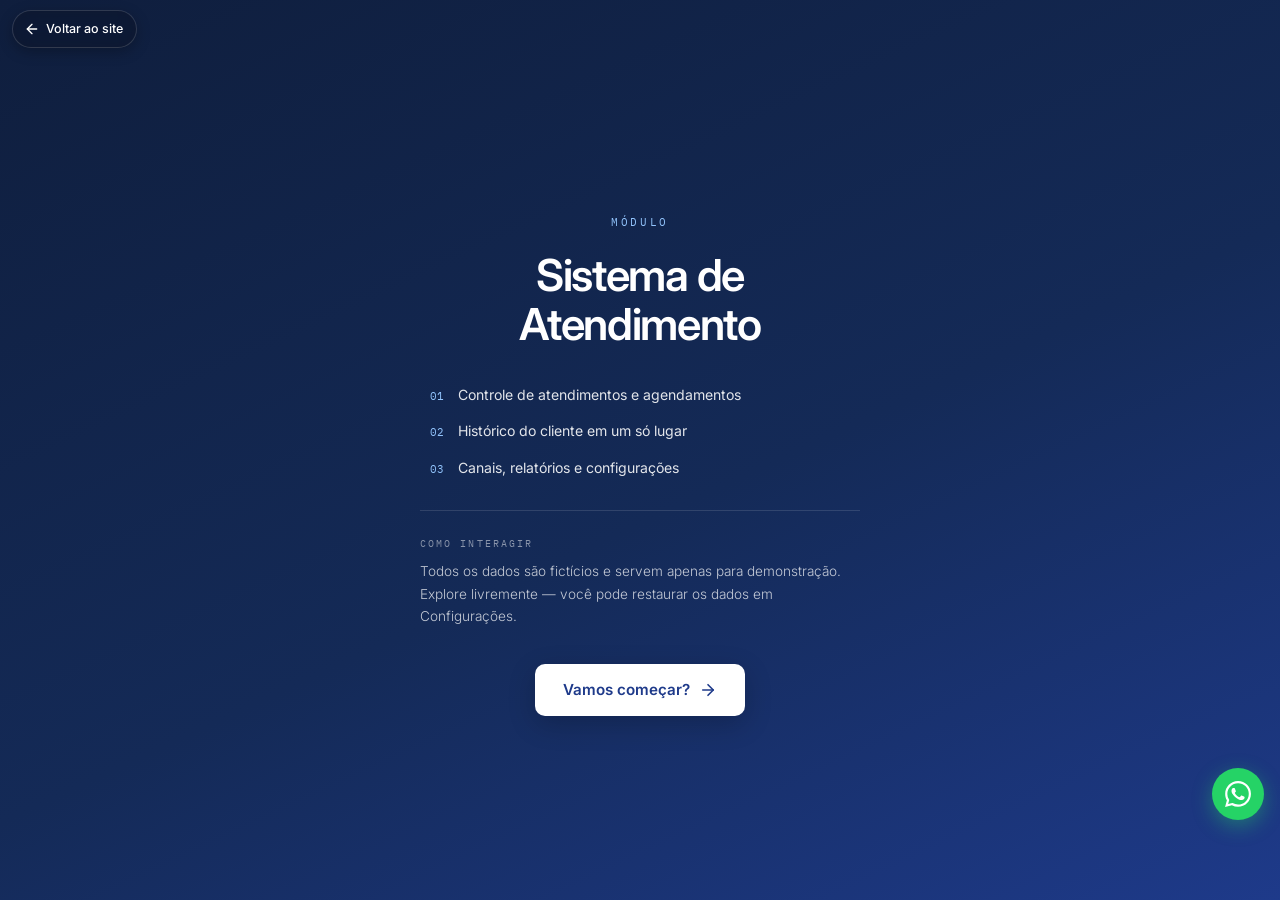
==== commit 50af482a: "Update stylesheet link in index.html" ====
--- a/sistemas/atendimento/index.html
+++ b/sistemas/atendimento/index.html
@@ -15,7 +15,7 @@
     <link rel="preconnect" href="https://fonts.googleapis.com">
     <link rel="preconnect" href="https://fonts.gstatic.com" crossorigin>
     <link href="https://fonts.googleapis.com/css2?family=Inter:wght@300;400;500;600;700&family=IBM+Plex+Mono:wght@500&display=swap" rel="stylesheet">
-    <link rel="stylesheet" href="/sistemas/atendimento/m/styles.css">
+    <link rel="stylesheet" href="/sistemas/atendimento/styles.css">
 </head>
 <body>
 
--- a/sistemas/atendimento/styles.css
+++ b/sistemas/atendimento/styles.css
@@ -0,0 +1,1196 @@
+/* ============================================================
+   Sistema de Atendimento · MALVSCODE
+   Versão MOBILE
+   ============================================================ */
+
+:root {
+    --primary:          #1E40AF;
+    --primary-hover:    #2563EB;
+    --primary-light:    rgba(37, 99, 235, 0.1);
+    --primary-border:   rgba(37, 99, 235, 0.22);
+
+    --blue-900:         #0F1E3D;
+    --blue-800:         #142A57;
+    --blue-700:         #1E3A8A;
+    --blue-500:         #2563EB;
+
+    --bg-primary:       #FFFFFF;
+    --bg-secondary:     #F5F6F8;
+    --bg-card:          #FFFFFF;
+    --bg-elevated:      #FFFFFF;
+    --text-primary:     #1A1A1A;
+    --text-secondary:   #6B7280;
+    --text-tertiary:    #9CA3AF;
+    --border-color:     #E5E7EB;
+    --border-soft:      #EEF0F3;
+    --input-bg:         #F7F8FA;
+
+    --success-color:    #22C55E;
+    --warning-color:    #F59E0B;
+    --info-color:       #3B82F6;
+    --danger-color:     #EF4444;
+
+    --status-pendente:  #6B7280;
+    --status-agendado:  #2563EB;
+    --status-atendido:  #16A34A;
+    --status-cancelado: #DC2626;
+
+    --header-h:         56px;
+    --bottom-nav-h:     64px;
+    --safe-top:         env(safe-area-inset-top, 0px);
+    --safe-bottom:      env(safe-area-inset-bottom, 0px);
+}
+
+@media (prefers-color-scheme: dark) {
+    :root {
+        --bg-primary:     #0E0E10;
+        --bg-secondary:   #08080A;
+        --bg-card:        #17171A;
+        --bg-elevated:    #1C1C1F;
+        --text-primary:   #F5F5F7;
+        --text-secondary: #A0A0A0;
+        --text-tertiary:  #6E6E72;
+        --border-color:   #26262A;
+        --border-soft:    #1F1F23;
+        --input-bg:       #1C1C1F;
+    }
+}
+
+* { margin: 0; padding: 0; box-sizing: border-box; -webkit-tap-highlight-color: transparent; }
+html { font-size: 16px; }
+
+html, body {
+    height: 100%;
+    font-family: 'Inter', 'Segoe UI', system-ui, sans-serif;
+    background: var(--bg-secondary);
+    color: var(--text-primary);
+    line-height: 1.55;
+    -webkit-font-smoothing: antialiased;
+    overscroll-behavior-y: contain;
+}
+body { overflow-x: hidden; }
+a { color: inherit; text-decoration: none; }
+button { font-family: inherit; cursor: pointer; border: none; background: none; color: inherit; }
+input, select, textarea { font-family: inherit; }
+.hidden { display: none !important; }
+img, svg { display: block; max-width: 100%; }
+
+/* ============================================================
+   VOLTAR AO SITE — fixo no topo esquerdo, sobrepõe tudo
+   ============================================================ */
+.back-link {
+    position: fixed;
+    top: calc(env(safe-area-inset-top, 0px) + 0.65rem);
+    left: 0.75rem;
+    z-index: 500;
+    display: inline-flex;
+    align-items: center;
+    gap: 0.35rem;
+    padding: 0.5rem 0.85rem 0.5rem 0.7rem;
+    background: rgba(15, 23, 42, 0.75);
+    backdrop-filter: blur(10px) saturate(180%);
+    -webkit-backdrop-filter: blur(10px) saturate(180%);
+    border: 1px solid rgba(255, 255, 255, 0.15);
+    border-radius: 100px;
+    color: #ffffff;
+    font-size: 0.78rem;
+    font-weight: 500;
+    text-decoration: none;
+    transition: background 0.15s ease, border-color 0.15s ease, transform 0.15s ease;
+    box-shadow: 0 4px 14px rgba(0, 0, 0, 0.25);
+}
+.back-link:active {
+    transform: scale(0.96);
+    background: rgba(15, 23, 42, 0.9);
+    border-color: rgba(255, 255, 255, 0.3);
+}
+.back-link svg {
+    width: 16px;
+    height: 16px;
+    flex-shrink: 0;
+}
+.back-link span {
+    white-space: nowrap;
+}
+
+@media (max-width: 360px) {
+    .back-link span { display: none; }
+    .back-link { padding: 0.55rem; }
+}
+
+/* ============================================================
+   INTRO
+   ============================================================ */
+.intro-screen {
+    position: relative;
+    min-height: 100vh;
+    min-height: 100dvh;
+    background: linear-gradient(155deg, var(--blue-900) 0%, var(--blue-800) 55%, var(--blue-700) 100%);
+    color: #fff;
+    display: flex; flex-direction: column;
+    align-items: center; justify-content: center;
+    padding: calc(4rem + var(--safe-top)) 1.5rem 2.5rem;
+    overflow: hidden;
+}
+
+.intro-inner {
+    position: relative; z-index: 2;
+    max-width: 480px; width: 100%;
+    text-align: center;
+    animation: introLift 0.6s cubic-bezier(0.22, 1, 0.36, 1);
+}
+@keyframes introLift { from { opacity: 0; transform: translateY(14px); } to { opacity: 1; transform: translateY(0); } }
+
+.intro-inner .eyebrow {
+    display: inline-block;
+    font-family: 'IBM Plex Mono', ui-monospace, monospace;
+    font-size: 0.68rem; letter-spacing: 0.24em;
+    text-transform: uppercase; color: #93C5FD;
+    margin-bottom: 1.25rem;
+}
+.intro-title {
+    font-size: clamp(1.9rem, 8vw, 2.75rem);
+    font-weight: 600; letter-spacing: -0.03em;
+    line-height: 1.1; margin-bottom: 2.25rem;
+}
+.intro-features { display: flex; flex-direction: column; gap: 0.9rem; align-items: flex-start; max-width: 420px; margin: 0 auto 2rem; text-align: left; }
+.intro-features .feature-line { display: flex; align-items: baseline; gap: 0.85rem; font-size: 0.88rem; color: rgba(255, 255, 255, 0.88); }
+.intro-features .feature-index { font-family: 'IBM Plex Mono', ui-monospace, monospace; font-size: 0.68rem; color: #93C5FD; flex-shrink: 0; }
+.intro-instructions { border-top: 1px solid rgba(255, 255, 255, 0.12); padding-top: 1.5rem; max-width: 440px; margin: 0 auto 2.25rem; text-align: left; }
+.intro-instructions .instructions-label { font-family: 'IBM Plex Mono', ui-monospace, monospace; font-size: 0.65rem; letter-spacing: 0.2em; text-transform: uppercase; color: rgba(255, 255, 255, 0.5); margin-bottom: 0.55rem; }
+.intro-instructions p { font-size: 0.85rem; line-height: 1.65; color: rgba(255, 255, 255, 0.75); font-weight: 300; }
+
+.btn-start {
+    display: inline-flex; align-items: center; gap: 0.6rem;
+    padding: 1rem 1.75rem; background: #ffffff; color: var(--blue-700);
+    border: none; border-radius: 10px;
+    font-size: 0.95rem; font-weight: 600;
+    transition: transform 0.2s ease, box-shadow 0.2s ease, background 0.2s ease;
+    box-shadow: 0 8px 28px rgba(0, 0, 0, 0.2);
+    min-height: 52px;
+}
+.btn-start:active { transform: scale(0.98); background: #E8EDF5; }
+
+/* ============================================================
+   APP SHELL
+   ============================================================ */
+.app {
+    display: flex; flex-direction: column;
+    min-height: 100vh;
+    min-height: 100dvh;
+    background: var(--bg-secondary);
+}
+
+/* ── HEADER ── */
+.app-header {
+    position: fixed; top: 0; left: 0; right: 0;
+    height: calc(var(--header-h) + var(--safe-top));
+    padding-top: var(--safe-top);
+    background: rgba(255, 255, 255, 0.94);
+    backdrop-filter: blur(14px) saturate(180%);
+    -webkit-backdrop-filter: blur(14px) saturate(180%);
+    border-bottom: 1px solid var(--border-soft);
+    display: flex; align-items: center;
+    justify-content: space-between;
+    padding-left: 0.5rem; padding-right: 0.5rem;
+    z-index: 100;
+}
+@media (prefers-color-scheme: dark) {
+    .app-header { background: rgba(14, 14, 16, 0.92); }
+}
+
+.header-spacer {
+    width: 44px;
+    height: 44px;
+    flex-shrink: 0;
+}
+
+.header-btn {
+    width: 44px; height: 44px;
+    display: flex; align-items: center; justify-content: center;
+    border-radius: 10px;
+    color: var(--text-primary);
+    transition: background 0.15s ease;
+    flex-shrink: 0;
+}
+.header-btn:active { background: var(--input-bg); }
+.header-btn svg { width: 22px; height: 22px; }
+
+.header-title {
+    flex: 1;
+    text-align: center;
+    font-size: 1.02rem;
+    font-weight: 600;
+    letter-spacing: -0.01em;
+    overflow: hidden; text-overflow: ellipsis; white-space: nowrap;
+    padding: 0 0.5rem;
+}
+
+/* ── MAIN ── */
+.app-main {
+    flex: 1;
+    padding-top: calc(var(--header-h) + var(--safe-top));
+    padding-bottom: calc(var(--bottom-nav-h) + var(--safe-bottom) + 1rem);
+    min-height: 100vh;
+    min-height: 100dvh;
+}
+
+/* ── BOTTOM NAV ── */
+.bottom-nav {
+    position: fixed; bottom: 0; left: 0; right: 0;
+    height: calc(var(--bottom-nav-h) + var(--safe-bottom));
+    padding-bottom: var(--safe-bottom);
+    background: rgba(255, 255, 255, 0.96);
+    backdrop-filter: blur(14px) saturate(180%);
+    -webkit-backdrop-filter: blur(14px) saturate(180%);
+    border-top: 1px solid var(--border-soft);
+    display: flex; align-items: stretch;
+    z-index: 100;
+}
+@media (prefers-color-scheme: dark) {
+    .bottom-nav { background: rgba(14, 14, 16, 0.94); }
+}
+
+.bottom-nav-item {
+    flex: 1;
+    display: flex; flex-direction: column;
+    align-items: center; justify-content: center;
+    gap: 3px;
+    color: var(--text-tertiary);
+    font-size: 0.66rem;
+    font-weight: 500;
+    letter-spacing: 0.01em;
+    transition: color 0.15s ease;
+    position: relative;
+    text-decoration: none;
+    cursor: pointer;
+    padding: 0.4rem 0;
+    background: transparent;
+    border: none;
+    font-family: inherit;
+}
+.bottom-nav-item svg { width: 22px; height: 22px; }
+.bottom-nav-item:active { color: var(--primary); }
+.bottom-nav-item.active { color: var(--primary); }
+.bottom-nav-item.active::before {
+    content: '';
+    position: absolute; top: 0; left: 50%; transform: translateX(-50%);
+    width: 32px; height: 3px;
+    background: var(--primary);
+    border-radius: 0 0 3px 3px;
+}
+
+.bottom-nav-badge {
+    position: absolute;
+    top: 6px;
+    right: calc(50% - 20px);
+    background: var(--danger-color);
+    color: #fff;
+    font-size: 0.6rem;
+    font-weight: 700;
+    min-width: 16px; height: 16px;
+    border-radius: 8px;
+    display: flex; align-items: center; justify-content: center;
+    padding: 0 4px;
+    line-height: 1;
+}
+
+/* ── DRAWER ── */
+.drawer-overlay {
+    position: fixed; inset: 0;
+    background: rgba(15, 23, 42, 0.5);
+    backdrop-filter: blur(2px);
+    -webkit-backdrop-filter: blur(2px);
+    z-index: 200;
+    opacity: 0;
+    pointer-events: none;
+    transition: opacity 0.25s ease;
+}
+.drawer-overlay.open { opacity: 1; pointer-events: auto; }
+
+.drawer {
+    position: fixed;
+    top: 0; left: 0; bottom: 0;
+    width: min(85vw, 340px);
+    background: var(--bg-card);
+    z-index: 201;
+    transform: translateX(-100%);
+    transition: transform 0.28s cubic-bezier(0.22, 1, 0.36, 1);
+    display: flex; flex-direction: column;
+    padding-top: var(--safe-top);
+    padding-bottom: var(--safe-bottom);
+    box-shadow: 4px 0 40px rgba(0, 0, 0, 0.15);
+}
+.drawer.open { transform: translateX(0); }
+
+.drawer-header {
+    display: flex; align-items: center; justify-content: space-between;
+    padding: 1rem 1rem 1rem 1.25rem;
+    border-bottom: 1px solid var(--border-soft);
+    flex-shrink: 0;
+}
+.drawer-logo {
+    font-family: 'Inter', sans-serif;
+    font-weight: 800;
+    font-size: 1.15rem;
+    letter-spacing: -0.02em;
+}
+.drawer-logo span { color: var(--primary); }
+
+.drawer-nav {
+    flex: 1;
+    overflow-y: auto;
+    padding: 0.75rem;
+    display: flex; flex-direction: column;
+    gap: 2px;
+}
+
+.drawer-nav-item {
+    display: flex; align-items: center; gap: 0.85rem;
+    padding: 0.85rem 1rem;
+    border-radius: 10px;
+    color: var(--text-primary);
+    font-size: 0.94rem;
+    font-weight: 500;
+    transition: background 0.15s ease;
+    cursor: pointer;
+    min-height: 52px;
+}
+.drawer-nav-item:active { background: var(--input-bg); }
+.drawer-nav-item.active {
+    background: var(--primary-light);
+    color: var(--primary);
+}
+.drawer-nav-item svg {
+    width: 22px; height: 22px;
+    flex-shrink: 0;
+}
+.drawer-nav-item .drawer-nav-badge {
+    margin-left: auto;
+    background: var(--danger-color);
+    color: #fff;
+    font-size: 0.68rem;
+    font-weight: 700;
+    padding: 2px 8px;
+    border-radius: 100px;
+    min-width: 22px;
+    text-align: center;
+}
+
+/* ── WHATSAPP ── */
+.whatsapp-float {
+    position: fixed;
+    bottom: calc(var(--bottom-nav-h) + var(--safe-bottom) + 1rem);
+    right: 1rem;
+    z-index: 90;
+    width: 52px; height: 52px;
+    background: #25d366; border-radius: 50%;
+    display: flex; align-items: center; justify-content: center;
+    box-shadow: 0 6px 20px rgba(37, 211, 102, 0.4);
+    transition: transform 0.2s ease;
+}
+.whatsapp-float:active { transform: scale(0.94); }
+.whatsapp-float svg { width: 26px; height: 26px; }
+
+/* ============================================================
+   PÁGINAS / CONTEÚDO
+   ============================================================ */
+.page {
+    padding: 1rem 0.9rem 1.5rem;
+    animation: pageIn 0.25s ease;
+}
+@keyframes pageIn { from { opacity: 0; transform: translateY(6px); } to { opacity: 1; transform: translateY(0); } }
+
+.page-subtitle {
+    font-size: 0.82rem;
+    color: var(--text-secondary);
+    margin: 0 0.35rem 1rem;
+    line-height: 1.55;
+}
+
+/* ── STATS ── */
+.stats-strip {
+    display: grid;
+    grid-template-columns: repeat(auto-fit, minmax(0, 1fr));
+    gap: 0.5rem;
+    margin-bottom: 1rem;
+}
+.stat-mini {
+    background: var(--bg-card);
+    border: 1px solid var(--border-soft);
+    border-radius: 10px;
+    padding: 0.7rem 0.65rem;
+    display: flex; flex-direction: column;
+    gap: 0.15rem;
+    text-align: left;
+    min-width: 0;
+}
+.stat-mini-value {
+    font-size: 1.3rem;
+    font-weight: 700;
+    line-height: 1.1;
+    letter-spacing: -0.02em;
+}
+.stat-mini-label {
+    font-size: 0.68rem;
+    color: var(--text-secondary);
+    font-weight: 500;
+    text-transform: uppercase;
+    letter-spacing: 0.04em;
+    overflow: hidden; text-overflow: ellipsis; white-space: nowrap;
+}
+.stat-mini.info .stat-mini-value    { color: #3B82F6; }
+.stat-mini.success .stat-mini-value { color: #16A34A; }
+.stat-mini.danger .stat-mini-value  { color: #DC2626; }
+.stat-mini.warning .stat-mini-value { color: #D97706; }
+.stat-mini.default .stat-mini-value { color: var(--text-primary); }
+
+/* ── SEARCH + FILTER ── */
+.search-row {
+    display: flex; align-items: center; gap: 0.5rem;
+    margin-bottom: 0.75rem;
+}
+.search-input-wrap {
+    flex: 1;
+    position: relative;
+    background: var(--bg-card);
+    border: 1px solid var(--border-soft);
+    border-radius: 12px;
+    display: flex; align-items: center;
+    height: 46px;
+    padding: 0 0.5rem 0 0.9rem;
+    transition: border-color 0.15s ease;
+}
+.search-input-wrap:focus-within { border-color: var(--primary); }
+.search-input-wrap svg {
+    width: 18px; height: 18px;
+    color: var(--text-tertiary);
+    flex-shrink: 0;
+}
+.search-input-wrap input {
+    flex: 1;
+    border: none; background: transparent;
+    padding: 0 0.6rem;
+    font-size: 0.94rem;
+    color: var(--text-primary);
+    outline: none;
+    min-width: 0;
+}
+.search-input-wrap input::placeholder { color: var(--text-tertiary); }
+
+.filter-toggle-btn {
+    width: 46px; height: 46px;
+    background: var(--bg-card);
+    border: 1px solid var(--border-soft);
+    border-radius: 12px;
+    display: flex; align-items: center; justify-content: center;
+    color: var(--text-secondary);
+    flex-shrink: 0;
+    position: relative;
+}
+.filter-toggle-btn:active { background: var(--input-bg); }
+.filter-toggle-btn svg { width: 20px; height: 20px; }
+.filter-toggle-btn.has-filters::after {
+    content: '';
+    position: absolute; top: 8px; right: 8px;
+    width: 8px; height: 8px;
+    background: var(--primary);
+    border-radius: 50%;
+}
+
+.filters-panel {
+    display: none;
+    background: var(--bg-card);
+    border: 1px solid var(--border-soft);
+    border-radius: 12px;
+    padding: 0.85rem;
+    margin-bottom: 0.85rem;
+    flex-direction: column;
+    gap: 0.65rem;
+}
+.filters-panel.open { display: flex; }
+
+.filter-field {
+    display: flex; flex-direction: column; gap: 0.35rem;
+}
+.filter-field label {
+    font-size: 0.74rem;
+    color: var(--text-secondary);
+    font-weight: 600;
+    text-transform: uppercase;
+    letter-spacing: 0.05em;
+    padding-left: 0.15rem;
+}
+.filter-field select,
+.filter-field input {
+    width: 100%;
+    padding: 0.7rem 0.9rem;
+    border: 1px solid var(--border-soft);
+    border-radius: 10px;
+    background: var(--input-bg);
+    color: var(--text-primary);
+    font-size: 0.92rem;
+    outline: none;
+    min-height: 44px;
+    appearance: none;
+    -webkit-appearance: none;
+    background-image: url("data:image/svg+xml;charset=UTF-8,%3csvg xmlns='http://www.w3.org/2000/svg' width='12' height='12' viewBox='0 0 24 24' fill='none' stroke='%236B7280' stroke-width='2' stroke-linecap='round' stroke-linejoin='round'%3e%3cpolyline points='6 9 12 15 18 9'/%3e%3c/svg%3e");
+    background-repeat: no-repeat;
+    background-position: right 0.9rem center;
+    padding-right: 2.25rem;
+}
+.filter-field input {
+    background-image: none;
+    padding-right: 0.9rem;
+}
+.filter-field select:focus,
+.filter-field input:focus { border-color: var(--primary); }
+.filters-actions {
+    display: flex; gap: 0.5rem;
+    margin-top: 0.25rem;
+}
+.filters-actions button {
+    flex: 1;
+    padding: 0.7rem;
+    border-radius: 10px;
+    font-size: 0.88rem;
+    font-weight: 600;
+    min-height: 44px;
+}
+.btn-clear-filters {
+    background: var(--input-bg);
+    color: var(--text-secondary);
+    border: 1px solid var(--border-soft);
+}
+
+/* ── MONTH NAV ── */
+.month-nav {
+    display: flex; align-items: center; justify-content: space-between;
+    background: var(--bg-card);
+    border: 1px solid var(--border-soft);
+    border-radius: 12px;
+    padding: 0.4rem;
+    margin-bottom: 0.85rem;
+    gap: 0.35rem;
+    height: 46px;
+}
+.month-nav-btn {
+    width: 38px; height: 38px;
+    display: flex; align-items: center; justify-content: center;
+    border-radius: 8px;
+    color: var(--text-secondary);
+    flex-shrink: 0;
+}
+.month-nav-btn:active { background: var(--input-bg); color: var(--text-primary); }
+.month-nav-btn svg { width: 18px; height: 18px; }
+.month-nav-label {
+    flex: 1;
+    text-align: center;
+    font-size: 0.92rem;
+    font-weight: 600;
+    color: var(--text-primary);
+    white-space: nowrap;
+    overflow: hidden;
+    text-overflow: ellipsis;
+}
+
+/* ── CARDS LIST ── */
+.cards-list {
+    display: flex; flex-direction: column;
+    gap: 0.65rem;
+}
+
+.card-item {
+    background: var(--bg-card);
+    border: 1px solid var(--border-soft);
+    border-radius: 14px;
+    padding: 1rem 1rem 0.85rem;
+    transition: border-color 0.15s ease;
+    position: relative;
+}
+.card-item:active { border-color: var(--border-color); }
+
+.card-item.status-atendido {
+    background: rgba(34, 197, 94, 0.06);
+    border-color: rgba(34, 197, 94, 0.2);
+}
+.card-item.status-cancelado {
+    opacity: 0.6;
+}
+.card-item.status-cancelado .card-item-title {
+    text-decoration: line-through;
+    text-decoration-color: var(--text-tertiary);
+}
+
+.card-item-top {
+    display: flex; align-items: center;
+    gap: 0.65rem;
+    margin-bottom: 0.65rem;
+}
+.card-item-checkbox {
+    width: 28px; height: 28px;
+    flex-shrink: 0;
+    display: flex; align-items: center; justify-content: center;
+    cursor: pointer;
+    position: relative;
+}
+.card-item-checkbox input { position: absolute; opacity: 0; width: 100%; height: 100%; cursor: pointer; }
+.card-item-checkbox .cb-box {
+    width: 26px; height: 26px;
+    border: 1.5px solid var(--border-color);
+    border-radius: 7px;
+    display: flex; align-items: center; justify-content: center;
+    background: var(--bg-card);
+    transition: all 0.15s ease;
+}
+.card-item-checkbox input:checked + .cb-box {
+    background: var(--success-color);
+    border-color: var(--success-color);
+}
+.card-item-checkbox input:checked + .cb-box::after {
+    content: '✓';
+    color: white;
+    font-weight: 700;
+    font-size: 0.9rem;
+}
+
+.card-item-id {
+    font-family: 'IBM Plex Mono', ui-monospace, monospace;
+    font-size: 0.78rem;
+    font-weight: 500;
+    color: var(--text-secondary);
+    letter-spacing: 0.02em;
+    flex-shrink: 0;
+}
+.card-item-status {
+    margin-left: auto;
+    flex-shrink: 0;
+}
+
+.card-item-title {
+    font-size: 1.02rem;
+    font-weight: 600;
+    letter-spacing: -0.01em;
+    color: var(--text-primary);
+    margin-bottom: 0.3rem;
+    word-break: break-word;
+}
+.card-item-subtitle {
+    font-size: 0.88rem;
+    color: var(--text-secondary);
+    margin-bottom: 0.7rem;
+    word-break: break-word;
+}
+
+.card-item-meta {
+    display: flex; flex-direction: column;
+    gap: 0.35rem;
+    padding-top: 0.7rem;
+    border-top: 1px dashed var(--border-soft);
+}
+.card-item-meta-row {
+    display: flex; align-items: baseline;
+    gap: 0.5rem;
+    font-size: 0.85rem;
+    color: var(--text-primary);
+    line-height: 1.5;
+}
+.card-item-meta-row .meta-label {
+    color: var(--text-tertiary);
+    font-size: 0.72rem;
+    font-weight: 600;
+    text-transform: uppercase;
+    letter-spacing: 0.05em;
+    flex-shrink: 0;
+    min-width: 84px;
+}
+.card-item-meta-row .meta-value {
+    color: var(--text-primary);
+    word-break: break-word;
+    font-weight: 500;
+}
+
+.card-item-actions {
+    display: flex;
+    gap: 0.4rem;
+    margin-top: 0.85rem;
+    padding-top: 0.75rem;
+    border-top: 1px solid var(--border-soft);
+}
+.card-action-btn {
+    flex: 1;
+    min-height: 40px;
+    padding: 0.5rem 0.4rem;
+    border-radius: 10px;
+    display: flex; align-items: center; justify-content: center;
+    gap: 0.35rem;
+    font-size: 0.8rem;
+    font-weight: 600;
+    background: var(--input-bg);
+    color: var(--text-primary);
+    border: 1px solid transparent;
+    transition: background 0.15s ease;
+}
+.card-action-btn:active { background: var(--border-soft); }
+.card-action-btn svg { width: 16px; height: 16px; }
+
+.card-action-btn.primary {
+    background: var(--primary-light);
+    color: var(--primary);
+}
+.card-action-btn.danger {
+    background: rgba(239, 68, 68, 0.1);
+    color: var(--danger-color);
+}
+.card-action-btn.alert {
+    background: rgba(239, 68, 68, 0.1);
+    color: var(--danger-color);
+}
+
+/* ── EMPTY ── */
+.empty-state {
+    text-align: center;
+    padding: 3rem 1.25rem;
+    color: var(--text-secondary);
+}
+.empty-icon {
+    width: 56px; height: 56px;
+    margin: 0 auto 1rem;
+    border-radius: 14px;
+    background: var(--input-bg);
+    color: var(--text-tertiary);
+    display: flex; align-items: center; justify-content: center;
+}
+.empty-icon svg { width: 26px; height: 26px; }
+.empty-state h3 {
+    font-size: 1rem;
+    font-weight: 600;
+    color: var(--text-primary);
+    margin-bottom: 0.35rem;
+}
+.empty-state p {
+    font-size: 0.85rem;
+    max-width: 300px;
+    margin: 0 auto;
+    line-height: 1.55;
+}
+
+/* ── BADGE ── */
+.badge {
+    padding: 3px 9px;
+    border-radius: 6px;
+    font-size: 0.68rem;
+    font-weight: 700;
+    text-transform: uppercase;
+    letter-spacing: 0.05em;
+    white-space: nowrap;
+    display: inline-block;
+    border: 1px solid;
+}
+.badge.pendente  { background: rgba(107, 114, 128, 0.1); color: var(--status-pendente);  border-color: rgba(107, 114, 128, 0.22); }
+.badge.agendado  { background: rgba(37, 99, 235, 0.1);   color: var(--status-agendado);  border-color: rgba(37, 99, 235, 0.25); }
+.badge.atendido  { background: rgba(22, 163, 74, 0.1);   color: var(--status-atendido);  border-color: rgba(22, 163, 74, 0.26); }
+.badge.cancelado { background: rgba(220, 38, 38, 0.1);   color: var(--status-cancelado); border-color: rgba(220, 38, 38, 0.24); }
+
+/* ── RELATÓRIO ── */
+.report-section {
+    background: var(--bg-card);
+    border: 1px solid var(--border-soft);
+    border-radius: 14px;
+    padding: 1rem;
+    margin-bottom: 0.75rem;
+}
+.report-section h4 {
+    font-size: 0.88rem;
+    font-weight: 600;
+    margin-bottom: 0.85rem;
+    color: var(--text-primary);
+    letter-spacing: -0.01em;
+}
+.report-row {
+    display: flex; flex-direction: column;
+    gap: 0.35rem;
+    margin-bottom: 0.75rem;
+}
+.report-row:last-child { margin-bottom: 0; }
+.report-row-head {
+    display: flex; justify-content: space-between;
+    align-items: center;
+    font-size: 0.85rem;
+    gap: 0.5rem;
+}
+.report-row-label { color: var(--text-primary); font-weight: 500; }
+.report-row-value { color: var(--text-secondary); font-weight: 700; font-size: 0.82rem; }
+.report-row-track {
+    height: 6px;
+    background: var(--input-bg);
+    border-radius: 100px;
+    overflow: hidden;
+}
+.report-row-fill {
+    height: 100%;
+    background: var(--primary);
+    border-radius: 100px;
+    transition: width 0.5s cubic-bezier(0.22, 1, 0.36, 1);
+}
+
+/* ── MODAL ── */
+.modal-overlay {
+    display: none;
+    position: fixed; inset: 0;
+    background: var(--bg-secondary);
+    z-index: 1000;
+    opacity: 0;
+    animation: fadeIn 0.2s ease forwards;
+}
+.modal-overlay.show { display: flex; flex-direction: column; }
+@keyframes fadeIn { to { opacity: 1; } }
+@keyframes fadeOut { to { opacity: 0; } }
+@keyframes slideUp { from { transform: translateY(100%); } to { transform: translateY(0); } }
+
+.modal-content {
+    background: var(--bg-secondary);
+    width: 100%;
+    height: 100%;
+    display: flex; flex-direction: column;
+    overflow: hidden;
+    animation: slideUp 0.28s cubic-bezier(0.22, 1, 0.36, 1);
+}
+
+.modal-header {
+    display: flex; align-items: center;
+    justify-content: space-between;
+    gap: 0.75rem;
+    padding: calc(var(--safe-top) + 0.85rem) 1rem 0.85rem;
+    background: var(--bg-card);
+    border-bottom: 1px solid var(--border-soft);
+    flex-shrink: 0;
+    min-height: 56px;
+}
+.modal-title {
+    font-size: 1rem;
+    font-weight: 600;
+    letter-spacing: -0.01em;
+    color: var(--text-primary);
+    flex: 1;
+    overflow: hidden; text-overflow: ellipsis; white-space: nowrap;
+}
+.close-modal {
+    width: 40px; height: 40px;
+    display: flex; align-items: center; justify-content: center;
+    border-radius: 10px;
+    color: var(--text-secondary);
+    font-size: 1.35rem;
+    flex-shrink: 0;
+    background: transparent;
+    border: none;
+}
+.close-modal:active { background: var(--input-bg); color: var(--text-primary); }
+.close-modal svg { width: 20px; height: 20px; }
+
+.modal-body {
+    flex: 1;
+    overflow-y: auto;
+    padding: 1rem;
+    padding-bottom: 1.5rem;
+    -webkit-overflow-scrolling: touch;
+}
+
+.modal-actions {
+    display: flex;
+    gap: 0.5rem;
+    padding: 0.85rem 1rem calc(var(--safe-bottom) + 0.85rem);
+    background: var(--bg-card);
+    border-top: 1px solid var(--border-soft);
+    flex-shrink: 0;
+}
+.modal-actions button {
+    flex: 1;
+    min-height: 48px;
+    padding: 0.7rem;
+    border-radius: 12px;
+    font-size: 0.92rem;
+    font-weight: 600;
+    display: flex; align-items: center; justify-content: center;
+    background: var(--input-bg);
+    color: var(--text-primary);
+}
+.modal-actions button.secondary { background: #6B7280; color: white; }
+.modal-actions button.success { background: var(--success-color); color: white; }
+.modal-actions button.danger { background: var(--danger-color); color: white; }
+
+/* Confirm modal */
+.confirm-modal-content {
+    width: 100%;
+    height: 100%;
+    background: var(--bg-card);
+    display: flex; flex-direction: column;
+    align-items: center; justify-content: center;
+    padding: 2rem 1.5rem;
+    text-align: center;
+}
+.confirm-modal-content .modal-header { display: none; }
+.confirm-modal-body {
+    flex: 1;
+    display: flex; align-items: center; justify-content: center;
+    padding: 1rem;
+}
+.confirm-modal-title {
+    font-size: 1.08rem;
+    font-weight: 500;
+    line-height: 1.55;
+    color: var(--text-primary);
+    max-width: 340px;
+}
+.confirm-modal-actions {
+    display: flex;
+    flex-direction: column-reverse;
+    gap: 0.6rem;
+    width: 100%;
+    max-width: 320px;
+    padding: 0;
+    background: transparent;
+    border: none;
+    margin-top: 1.75rem;
+}
+.confirm-modal-actions button {
+    width: 100%;
+    min-height: 50px;
+    padding: 0.9rem;
+    border-radius: 12px;
+    font-size: 0.95rem;
+    font-weight: 600;
+    display: flex; align-items: center; justify-content: center;
+}
+.confirm-modal-actions button.confirm-sim { background: var(--success-color); color: #fff; }
+.confirm-modal-actions button.confirm-nao { background: var(--input-bg); color: var(--text-primary); border: 1px solid var(--border-soft); }
+
+/* ── FORM dentro do modal ── */
+.form-group {
+    margin-bottom: 0.95rem;
+}
+.form-group label {
+    display: block;
+    font-size: 0.78rem;
+    font-weight: 600;
+    color: var(--text-secondary);
+    margin-bottom: 0.4rem;
+    letter-spacing: 0.02em;
+    text-transform: uppercase;
+}
+.form-group label .req { color: var(--danger-color); }
+.form-group input,
+.form-group select,
+.form-group textarea {
+    width: 100%;
+    padding: 0.8rem 1rem;
+    border: 1px solid var(--border-soft);
+    border-radius: 12px;
+    background: var(--bg-card);
+    color: var(--text-primary);
+    font-size: 0.95rem;
+    outline: none;
+    min-height: 48px;
+    transition: border-color 0.15s ease;
+    -webkit-appearance: none;
+    appearance: none;
+}
+.form-group select {
+    background-image: url("data:image/svg+xml;charset=UTF-8,%3csvg xmlns='http://www.w3.org/2000/svg' width='12' height='12' viewBox='0 0 24 24' fill='none' stroke='%236B7280' stroke-width='2' stroke-linecap='round' stroke-linejoin='round'%3e%3cpolyline points='6 9 12 15 18 9'/%3e%3c/svg%3e");
+    background-repeat: no-repeat;
+    background-position: right 1rem center;
+    padding-right: 2.5rem;
+}
+.form-group textarea { min-height: 100px; resize: vertical; padding-top: 0.8rem; }
+.form-group input:focus,
+.form-group select:focus,
+.form-group textarea:focus {
+    border-color: var(--primary);
+    box-shadow: 0 0 0 3px var(--primary-light);
+}
+
+/* ── TABS ── */
+.tabs-nav {
+    display: flex;
+    background: var(--input-bg);
+    padding: 3px;
+    border-radius: 10px;
+    margin-bottom: 1rem;
+    gap: 3px;
+}
+.tab-btn {
+    flex: 1;
+    padding: 0.65rem 0.5rem;
+    border-radius: 8px;
+    font-size: 0.86rem;
+    font-weight: 600;
+    color: var(--text-secondary);
+    background: transparent;
+    border: none;
+    min-height: 42px;
+    transition: all 0.15s ease;
+}
+.tab-btn.active {
+    background: var(--bg-card);
+    color: var(--primary);
+    box-shadow: 0 1px 3px rgba(0, 0, 0, 0.06);
+}
+.tab-content { display: none; }
+.tab-content.active { display: block; animation: fadeIn 0.2s ease; }
+
+/* ── INFO SECTION ── */
+.info-section {
+    background: var(--bg-card);
+    border: 1px solid var(--border-soft);
+    border-radius: 12px;
+    padding: 1rem;
+    margin-bottom: 0.85rem;
+}
+.info-section h4 {
+    font-size: 0.85rem;
+    font-weight: 600;
+    color: var(--text-secondary);
+    text-transform: uppercase;
+    letter-spacing: 0.05em;
+    margin-bottom: 0.85rem;
+}
+.info-row {
+    display: flex;
+    justify-content: space-between;
+    gap: 0.75rem;
+    padding: 0.6rem 0;
+    border-bottom: 1px solid var(--border-soft);
+    font-size: 0.88rem;
+}
+.info-row:last-child { border-bottom: none; padding-bottom: 0; }
+.info-row-label {
+    color: var(--text-secondary);
+    font-weight: 500;
+    flex-shrink: 0;
+}
+.info-row-value {
+    color: var(--text-primary);
+    font-weight: 500;
+    text-align: right;
+    word-break: break-word;
+}
+
+/* ── OBSERVAÇÕES ── */
+.obs-item {
+    background: var(--input-bg);
+    border-radius: 10px;
+    padding: 0.8rem 0.9rem;
+    margin-bottom: 0.6rem;
+}
+.obs-item:last-child { margin-bottom: 0; }
+.obs-item-date {
+    font-size: 0.7rem;
+    color: var(--text-tertiary);
+    font-weight: 600;
+    text-transform: uppercase;
+    letter-spacing: 0.03em;
+    margin-bottom: 0.3rem;
+}
+.obs-item-text {
+    font-size: 0.9rem;
+    color: var(--text-primary);
+    line-height: 1.55;
+    white-space: pre-wrap;
+}
+.obs-new {
+    margin-top: 1rem;
+    padding-top: 1rem;
+    border-top: 1px solid var(--border-soft);
+}
+.obs-new textarea {
+    width: 100%;
+    min-height: 90px;
+    padding: 0.8rem;
+    border: 1px solid var(--border-soft);
+    border-radius: 12px;
+    background: var(--bg-card);
+    color: var(--text-primary);
+    font-size: 0.92rem;
+    font-family: inherit;
+    resize: vertical;
+    outline: none;
+}
+.obs-new textarea:focus { border-color: var(--primary); }
+.obs-add-btn {
+    margin-top: 0.6rem;
+    padding: 0.75rem 1.25rem;
+    background: var(--primary);
+    color: white;
+    border-radius: 10px;
+    font-size: 0.88rem;
+    font-weight: 600;
+    min-height: 46px;
+    display: inline-flex; align-items: center; justify-content: center;
+    gap: 0.5rem;
+    width: 100%;
+}
+.obs-add-btn svg { width: 16px; height: 16px; }
+
+/* ── SLOTS ── */
+.slots-grid {
+    display: grid;
+    grid-template-columns: repeat(auto-fill, minmax(70px, 1fr));
+    gap: 0.5rem;
+    margin-top: 0.5rem;
+}
+.slot {
+    padding: 0.7rem 0.4rem;
+    border: 1px solid var(--border-soft);
+    border-radius: 10px;
+    background: var(--bg-card);
+    font-size: 0.86rem;
+    font-weight: 600;
+    color: var(--text-primary);
+    text-align: center;
+    min-height: 44px;
+    display: flex; align-items: center; justify-content: center;
+    transition: all 0.15s ease;
+}
+.slot.selected {
+    background: var(--primary);
+    border-color: var(--primary);
+    color: white;
+}
+.slot.busy, .slot:disabled {
+    background: rgba(239, 68, 68, 0.06);
+    border-color: rgba(239, 68, 68, 0.2);
+    color: var(--status-cancelado);
+    cursor: not-allowed;
+    text-decoration: line-through;
+    opacity: 0.85;
+}
+
+/* ── TOAST ── */
+.toast-stack {
+    position: fixed;
+    left: 50%;
+    transform: translateX(-50%);
+    bottom: calc(var(--bottom-nav-h) + var(--safe-bottom) + 1rem);
+    display: flex; flex-direction: column;
+    gap: 0.5rem;
+    z-index: 9999;
+    pointer-events: none;
+    width: calc(100% - 2rem);
+    max-width: 400px;
+}
+.floating-message {
+    padding: 0.85rem 1.1rem;
+    border-radius: 12px;
+    font-weight: 500;
+    font-size: 0.88rem;
+    box-shadow: 0 6px 20px rgba(0, 0, 0, 0.2);
+    border: 1px solid;
+    animation: slideInBottom 0.3s ease;
+    pointer-events: auto;
+    text-align: center;
+}
+.floating-message.success { background: #10B981; color: #FFFFFF; border-color: #059669; }
+.floating-message.error   { background: #EF4444; color: #FFFFFF; border-color: #DC2626; }
+.floating-message.info    { background: #3B82F6; color: #FFFFFF; border-color: #2563EB; }
+.floating-message.warning { background: #F59E0B; color: #FFFFFF; border-color: #D97706; }
+@keyframes slideInBottom { from { opacity: 0; transform: translateY(40px); } to { opacity: 1; transform: translateY(0); } }
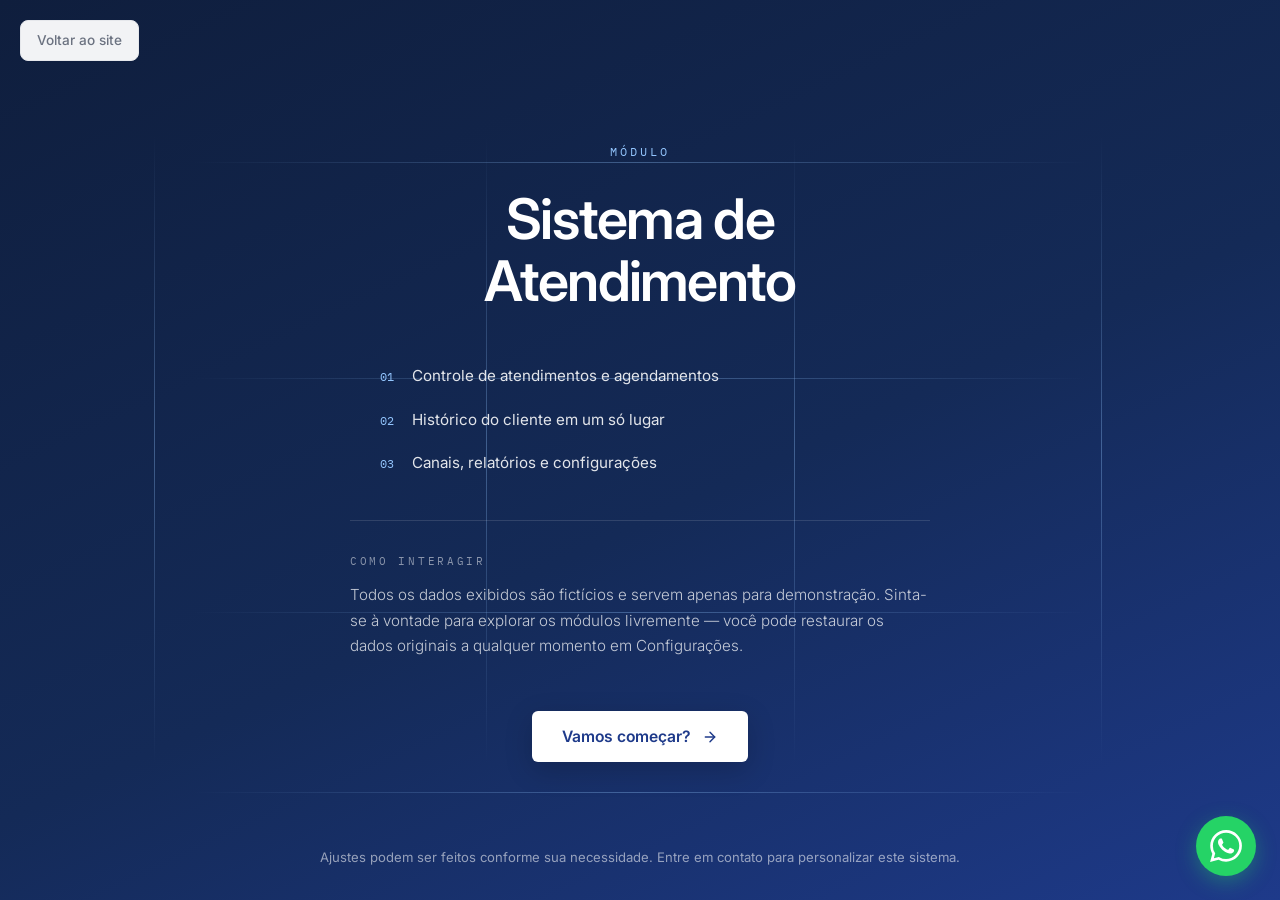
==== commit 3945d080: "Update index.html" ====
--- a/sistemas/atendimento/index.html
+++ b/sistemas/atendimento/index.html
@@ -2,11 +2,20 @@
 <html lang="pt-BR">
 <head>
     <meta charset="UTF-8">
-    <meta name="viewport" content="width=device-width, initial-scale=1.0, maximum-scale=5.0, viewport-fit=cover">
-    <meta name="theme-color" content="#0B1120">
-    <meta name="apple-mobile-web-app-capable" content="yes">
-    <meta name="apple-mobile-web-app-status-bar-style" content="black-translucent">
+    <meta name="viewport" content="width=device-width, initial-scale=1.0">
     <title>Sistema de Atendimento · MALVSCODE</title>
+
+    <!-- Redirecionamento para mobile antes de renderizar -->
+    <script>
+    (function () {
+        const ua = navigator.userAgent.toLowerCase();
+        const uaMobile = /android|webos|iphone|ipad|ipod|blackberry|iemobile|opera mini/i.test(ua);
+        const smallTouch = window.innerWidth <= 900 && ('ontouchstart' in window || navigator.maxTouchPoints > 0);
+        if (uaMobile || smallTouch) {
+            window.location.replace('/sistemas/atendimento/m/');
+        }
+    })();
+    </script>
 
     <link rel="icon" type="image/png" href="/imagens/malvscode-logo.png" sizes="32x32"/>
     <link rel="shortcut icon" type="image/png" href="/imagens/malvscode-logo.png"/>
@@ -19,17 +28,18 @@
 </head>
 <body>
 
-    <!-- Voltar ao site — sempre visível, sobrepõe a interface -->
-    <a class="back-link" href="/#sistemas" aria-label="Voltar ao site">
-        <svg viewBox="0 0 24 24" fill="none" stroke="currentColor" stroke-width="2" stroke-linecap="round" stroke-linejoin="round">
-            <line x1="19" y1="12" x2="5" y2="12"/>
-            <polyline points="12 19 5 12 12 5"/>
-        </svg>
-        <span>Voltar ao site</span>
-    </a>
+    <a class="back-link" href="/#sistemas">Voltar ao site</a>
 
-    <!-- ── TELA INICIAL ── -->
     <section id="introScreen" class="intro-screen">
+        <span class="line line-h"></span>
+        <span class="line line-h"></span>
+        <span class="line line-h"></span>
+        <span class="line line-h"></span>
+        <span class="line line-v"></span>
+        <span class="line line-v"></span>
+        <span class="line line-v"></span>
+        <span class="line line-v"></span>
+
         <div class="intro-inner">
             <span class="eyebrow">Módulo</span>
             <h1 class="intro-title">Sistema de<br>Atendimento</h1>
@@ -51,72 +61,31 @@
 
             <div class="intro-instructions">
                 <div class="instructions-label">Como interagir</div>
-                <p>Todos os dados são fictícios e servem apenas para demonstração. Explore livremente — você pode restaurar os dados em Configurações.</p>
+                <p>Todos os dados exibidos são fictícios e servem apenas para demonstração. Sinta-se à vontade para explorar os módulos livremente — você pode restaurar os dados originais a qualquer momento em Configurações.</p>
             </div>
 
             <button type="button" id="startBtn" class="btn-start">
                 Vamos começar?
-                <svg width="18" height="18" viewBox="0 0 24 24" fill="none" stroke="currentColor" stroke-width="2.2" stroke-linecap="round" stroke-linejoin="round" aria-hidden="true">
+                <svg width="16" height="16" viewBox="0 0 24 24" fill="none" stroke="currentColor" stroke-width="2.2" stroke-linecap="round" stroke-linejoin="round" aria-hidden="true">
                     <line x1="5" y1="12" x2="19" y2="12"/>
                     <polyline points="12 5 19 12 12 19"/>
                 </svg>
             </button>
         </div>
+
+        <div class="intro-footer">
+            Ajustes podem ser feitos conforme sua necessidade. Entre em contato para personalizar este sistema.
+        </div>
     </section>
 
-    <!-- ── APP ── -->
     <div id="appScreen" class="app hidden">
-
-        <!-- Header: título centralizado -->
-        <header class="app-header" id="appHeader">
-            <span class="header-spacer"></span>
-            <h1 class="header-title" id="headerTitle">Atendimentos</h1>
-            <button class="header-btn" id="headerActionBtn" aria-label="Ação"></button>
-        </header>
-
-        <main class="app-main" id="appMain"></main>
-
-        <!-- Bottom nav: 4 módulos + hambúrguer (abre drawer) -->
-        <nav class="bottom-nav" id="bottomNav">
-            <a class="bottom-nav-item" href="#/atendimentos" data-module="atendimentos">
-                <svg viewBox="0 0 24 24" fill="none" stroke="currentColor" stroke-width="2" stroke-linecap="round" stroke-linejoin="round"><rect x="3" y="4" width="18" height="18" rx="2"/><line x1="16" y1="2" x2="16" y2="6"/><line x1="8" y1="2" x2="8" y2="6"/><line x1="3" y1="10" x2="21" y2="10"/><polyline points="9 15 11 17 15 13"/></svg>
-                <span>Atend.</span>
-            </a>
-            <a class="bottom-nav-item" href="#/agendamentos" data-module="agendamentos">
-                <svg viewBox="0 0 24 24" fill="none" stroke="currentColor" stroke-width="2" stroke-linecap="round" stroke-linejoin="round"><circle cx="12" cy="12" r="10"/><polyline points="12 6 12 12 16 14"/></svg>
-                <span>Agenda</span>
-            </a>
-            <a class="bottom-nav-item" href="#/canais" data-module="canais">
-                <svg viewBox="0 0 24 24" fill="none" stroke="currentColor" stroke-width="2" stroke-linecap="round" stroke-linejoin="round"><polyline points="22 12 16 12 14 15 10 15 8 12 2 12"/><path d="M5.45 5.11 2 12v6a2 2 0 0 0 2 2h16a2 2 0 0 0 2-2v-6l-3.45-6.89A2 2 0 0 0 16.76 4H7.24a2 2 0 0 0-1.79 1.11z"/></svg>
-                <span>Canais</span>
-                <span class="bottom-nav-badge" id="canaisBadge" style="display:none;"></span>
-            </a>
-            <a class="bottom-nav-item" href="#/clientes" data-module="clientes">
-                <svg viewBox="0 0 24 24" fill="none" stroke="currentColor" stroke-width="2" stroke-linecap="round" stroke-linejoin="round"><path d="M17 21v-2a4 4 0 0 0-4-4H5a4 4 0 0 0-4 4v2"/><circle cx="9" cy="7" r="4"/><path d="M23 21v-2a4 4 0 0 0-3-3.87"/><path d="M16 3.13a4 4 0 0 1 0 7.75"/></svg>
-                <span>Clientes</span>
-            </a>
-            <button class="bottom-nav-item" id="navMenuBtn" aria-label="Abrir menu">
-                <svg viewBox="0 0 24 24" fill="none" stroke="currentColor" stroke-width="2" stroke-linecap="round" stroke-linejoin="round">
-                    <line x1="3" y1="6" x2="21" y2="6"/>
-                    <line x1="3" y1="12" x2="21" y2="12"/>
-                    <line x1="3" y1="18" x2="21" y2="18"/>
-                </svg>
-                <span>Menu</span>
-            </button>
-        </nav>
-
-        <!-- Menu (drawer) -->
-        <div class="drawer-overlay" id="drawerOverlay"></div>
-        <aside class="drawer" id="drawer">
-            <div class="drawer-header">
-                <span class="drawer-logo"><span></span></span>
-                <button class="header-btn" id="drawerCloseBtn" aria-label="Fechar">
-                    <svg viewBox="0 0 24 24" fill="none" stroke="currentColor" stroke-width="2" stroke-linecap="round"><line x1="18" y1="6" x2="6" y2="18"/><line x1="6" y1="6" x2="18" y2="18"/></svg>
-                </button>
-            </div>
-            <nav class="drawer-nav" id="drawerNav"></nav>
+        <aside class="sidebar" id="sidebar">
+            <nav class="sidebar-nav" id="sidebarNav" aria-label="Módulos"></nav>
         </aside>
 
+        <main class="main">
+            <div class="content" id="content"></div>
+        </main>
     </div>
 
     <a href="#" id="whatsappFloat" class="whatsapp-float" target="_blank" rel="noopener noreferrer" aria-label="Falar no WhatsApp">
@@ -128,6 +97,6 @@
     <div id="modalRoot"></div>
     <div id="toastStack" class="toast-stack" aria-live="polite"></div>
 
-    <script src="/sistemas/atendimento/m/script.js"></script>
+    <script src="/sistemas/atendimento/script.js"></script>
 </body>
 </html>
--- a/sistemas/atendimento/styles.css
+++ b/sistemas/atendimento/styles.css
@@ -1,62 +1,79 @@
 /* ============================================================
    Sistema de Atendimento · MALVSCODE
-   Versão MOBILE
+   Versão DESKTOP
    ============================================================ */
 
 :root {
     --primary:          #1E40AF;
     --primary-hover:    #2563EB;
-    --primary-light:    rgba(37, 99, 235, 0.1);
-    --primary-border:   rgba(37, 99, 235, 0.22);
+    --primary-light:    rgba(37, 99, 235, 0.08);
+    --primary-border:   rgba(37, 99, 235, 0.2);
 
     --blue-900:         #0F1E3D;
     --blue-800:         #142A57;
     --blue-700:         #1E3A8A;
+    --blue-600:         #1E40AF;
     --blue-500:         #2563EB;
 
     --bg-primary:       #FFFFFF;
-    --bg-secondary:     #F5F6F8;
+    --bg-secondary:     #F8F9FA;
     --bg-card:          #FFFFFF;
-    --bg-elevated:      #FFFFFF;
     --text-primary:     #1A1A1A;
     --text-secondary:   #6B7280;
-    --text-tertiary:    #9CA3AF;
     --border-color:     #E5E7EB;
-    --border-soft:      #EEF0F3;
-    --input-bg:         #F7F8FA;
+    --border-soft:      #EDEFF3;
+    --input-bg:         #F9FAFB;
+    --table-stripe:     #FAFAFA;
+    --table-hover:      rgba(0, 0, 0, 0.025);
+    --card-shadow:      0 1px 2px rgba(15, 23, 42, 0.04);
+    --card-shadow-md:   0 2px 6px rgba(15, 23, 42, 0.06);
+    --th-bg:            #F3F4F6;
+    --th-color:         #4B5563;
+    --th-border:        #E5E7EB;
+    --shadow:           rgba(15, 23, 42, 0.10);
 
     --success-color:    #22C55E;
     --warning-color:    #F59E0B;
     --info-color:       #3B82F6;
     --danger-color:     #EF4444;
 
+    --btn-register:     #2563EB;
+    --btn-delete:       #EF4444;
+    --btn-edit:         #6B7280;
+    --btn-view:         #F59E0B;
+    --btn-save:         #22C55E;
+
     --status-pendente:  #6B7280;
     --status-agendado:  #2563EB;
     --status-atendido:  #16A34A;
     --status-cancelado: #DC2626;
 
-    --header-h:         56px;
-    --bottom-nav-h:     64px;
-    --safe-top:         env(safe-area-inset-top, 0px);
-    --safe-bottom:      env(safe-area-inset-bottom, 0px);
+    --sidebar-w:        280px;
+    --sidebar-w-mini:   80px;
 }
 
 @media (prefers-color-scheme: dark) {
     :root {
         --bg-primary:     #0E0E10;
         --bg-secondary:   #08080A;
-        --bg-card:        #17171A;
-        --bg-elevated:    #1C1C1F;
+        --bg-card:        #151517;
         --text-primary:   #F5F5F7;
         --text-secondary: #A0A0A0;
-        --text-tertiary:  #6E6E72;
         --border-color:   #26262A;
         --border-soft:    #1F1F23;
         --input-bg:       #1C1C1F;
+        --table-stripe:   #121214;
+        --card-shadow:    none;
+        --card-shadow-md: none;
+        --th-bg:          #1A1A1D;
+        --th-color:       #A0A0A0;
+        --th-border:      #2A2A2E;
+        --shadow:         rgba(0, 0, 0, 0.5);
+        --table-hover:    rgba(255, 255, 255, 0.03);
     }
 }
 
-* { margin: 0; padding: 0; box-sizing: border-box; -webkit-tap-highlight-color: transparent; }
+* { margin: 0; padding: 0; box-sizing: border-box; }
 html { font-size: 16px; }
 
 html, body {
@@ -64,1133 +81,642 @@
     font-family: 'Inter', 'Segoe UI', system-ui, sans-serif;
     background: var(--bg-secondary);
     color: var(--text-primary);
-    line-height: 1.55;
+    line-height: 1.6;
     -webkit-font-smoothing: antialiased;
-    overscroll-behavior-y: contain;
 }
 body { overflow-x: hidden; }
 a { color: inherit; text-decoration: none; }
-button { font-family: inherit; cursor: pointer; border: none; background: none; color: inherit; }
+button { font-family: inherit; cursor: pointer; }
 input, select, textarea { font-family: inherit; }
 .hidden { display: none !important; }
-img, svg { display: block; max-width: 100%; }
-
-/* ============================================================
-   VOLTAR AO SITE — fixo no topo esquerdo, sobrepõe tudo
+
+/* ============================================================
+   BACK LINK
    ============================================================ */
 .back-link {
-    position: fixed;
-    top: calc(env(safe-area-inset-top, 0px) + 0.65rem);
-    left: 0.75rem;
-    z-index: 500;
-    display: inline-flex;
-    align-items: center;
-    gap: 0.35rem;
-    padding: 0.5rem 0.85rem 0.5rem 0.7rem;
-    background: rgba(15, 23, 42, 0.75);
-    backdrop-filter: blur(10px) saturate(180%);
-    -webkit-backdrop-filter: blur(10px) saturate(180%);
-    border: 1px solid rgba(255, 255, 255, 0.15);
-    border-radius: 100px;
-    color: #ffffff;
-    font-size: 0.78rem;
-    font-weight: 500;
-    text-decoration: none;
-    transition: background 0.15s ease, border-color 0.15s ease, transform 0.15s ease;
-    box-shadow: 0 4px 14px rgba(0, 0, 0, 0.25);
-}
-.back-link:active {
-    transform: scale(0.96);
-    background: rgba(15, 23, 42, 0.9);
-    border-color: rgba(255, 255, 255, 0.3);
-}
-.back-link svg {
-    width: 16px;
-    height: 16px;
-    flex-shrink: 0;
-}
-.back-link span {
-    white-space: nowrap;
-}
-
-@media (max-width: 360px) {
-    .back-link span { display: none; }
-    .back-link { padding: 0.55rem; }
-}
+    position: fixed; top: 1.25rem; left: 1.25rem; z-index: 950;
+    display: inline-flex; align-items: center;
+    padding: 0.55rem 1rem;
+    background: rgba(255, 255, 255, 0.95);
+    backdrop-filter: blur(8px); -webkit-backdrop-filter: blur(8px);
+    border: 1px solid var(--border-color);
+    border-radius: 8px;
+    color: var(--text-secondary);
+    font-size: 0.85rem; font-weight: 500;
+    transition: all 0.15s ease;
+    box-shadow: var(--card-shadow);
+}
+.back-link:hover { background: #ffffff; border-color: var(--primary-border); color: var(--primary); }
+
+/* ============================================================
+   WHATSAPP
+   ============================================================ */
+.whatsapp-float {
+    position: fixed; bottom: 1.5rem; right: 1.5rem; z-index: 800;
+    width: 60px; height: 60px; background: #25d366; border-radius: 50%;
+    display: flex; align-items: center; justify-content: center;
+    box-shadow: 0 6px 20px rgba(37, 211, 102, 0.35);
+    transition: transform 0.2s ease, background 0.2s ease;
+}
+.whatsapp-float:hover { transform: scale(1.06); background: #20bd5a; }
+.whatsapp-float svg { width: 32px; height: 32px; }
 
 /* ============================================================
    INTRO
    ============================================================ */
 .intro-screen {
     position: relative;
-    min-height: 100vh;
-    min-height: 100dvh;
+    min-height: 100vh; min-height: 100dvh;
     background: linear-gradient(155deg, var(--blue-900) 0%, var(--blue-800) 55%, var(--blue-700) 100%);
     color: #fff;
     display: flex; flex-direction: column;
     align-items: center; justify-content: center;
-    padding: calc(4rem + var(--safe-top)) 1.5rem 2.5rem;
-    overflow: hidden;
-}
+    padding: 5rem 2rem; overflow: hidden;
+    animation: introFadeIn 0.5s ease;
+}
+@keyframes introFadeIn { from { opacity: 0; } to { opacity: 1; } }
+
+.intro-screen .line { position: absolute; pointer-events: none; z-index: 1; }
+.intro-screen .line-h {
+    left: 0; width: 100%; height: 1px;
+    background: linear-gradient(90deg, transparent 0%, rgba(147, 197, 253, 0) 15%, rgba(147, 197, 253, 0.35) 50%, rgba(147, 197, 253, 0) 85%, transparent 100%);
+    animation: slideH linear infinite;
+}
+.intro-screen .line-v {
+    top: 0; height: 100%; width: 1px;
+    background: linear-gradient(180deg, transparent 0%, rgba(147, 197, 253, 0) 15%, rgba(147, 197, 253, 0.35) 50%, rgba(147, 197, 253, 0) 85%, transparent 100%);
+    animation: slideV linear infinite;
+}
+@keyframes slideH { 0% { transform: translateX(-100%); } 100% { transform: translateX(100%); } }
+@keyframes slideV { 0% { transform: translateY(-100%); } 100% { transform: translateY(100%); } }
+
+.intro-screen .line-h:nth-child(1) { top: 18%; animation-duration: 11s; animation-delay: 0s; }
+.intro-screen .line-h:nth-child(2) { top: 42%; animation-duration: 14s; animation-delay: -3s; }
+.intro-screen .line-h:nth-child(3) { top: 68%; animation-duration: 10s; animation-delay: -6s; }
+.intro-screen .line-h:nth-child(4) { top: 88%; animation-duration: 16s; animation-delay: -9s; }
+.intro-screen .line-v:nth-child(5) { left: 12%; animation-duration: 13s; animation-delay: -2s; }
+.intro-screen .line-v:nth-child(6) { left: 38%; animation-duration: 11s; animation-delay: -5s; }
+.intro-screen .line-v:nth-child(7) { left: 62%; animation-duration: 15s; animation-delay: -8s; }
+.intro-screen .line-v:nth-child(8) { left: 86%; animation-duration: 12s; animation-delay: -11s; }
 
 .intro-inner {
     position: relative; z-index: 2;
-    max-width: 480px; width: 100%;
+    max-width: 720px; width: 100%;
     text-align: center;
-    animation: introLift 0.6s cubic-bezier(0.22, 1, 0.36, 1);
-}
-@keyframes introLift { from { opacity: 0; transform: translateY(14px); } to { opacity: 1; transform: translateY(0); } }
-
+    animation: introLift 0.7s cubic-bezier(0.22, 1, 0.36, 1);
+}
+@keyframes introLift { from { opacity: 0; transform: translateY(16px); } to { opacity: 1; transform: translateY(0); } }
 .intro-inner .eyebrow {
     display: inline-block;
     font-family: 'IBM Plex Mono', ui-monospace, monospace;
-    font-size: 0.68rem; letter-spacing: 0.24em;
+    font-size: 0.72rem; letter-spacing: 0.26em;
     text-transform: uppercase; color: #93C5FD;
+    margin-bottom: 1.75rem;
+}
+.intro-title {
+    font-size: clamp(2.25rem, 5vw, 3.5rem);
+    font-weight: 600; letter-spacing: -0.03em;
+    line-height: 1.1; margin-bottom: 3.25rem;
+}
+.intro-features { display: flex; flex-direction: column; gap: 1.2rem; align-items: flex-start; max-width: 520px; margin: 0 auto 2.75rem; text-align: left; }
+.intro-features .feature-line { display: flex; align-items: baseline; gap: 1.1rem; font-size: 0.95rem; color: rgba(255, 255, 255, 0.88); }
+.intro-features .feature-index { font-family: 'IBM Plex Mono', ui-monospace, monospace; font-size: 0.72rem; color: #93C5FD; flex-shrink: 0; }
+.intro-instructions { border-top: 1px solid rgba(255, 255, 255, 0.12); padding-top: 2rem; max-width: 580px; margin: 0 auto 3.25rem; text-align: left; }
+.intro-instructions .instructions-label { font-family: 'IBM Plex Mono', ui-monospace, monospace; font-size: 0.7rem; letter-spacing: 0.24em; text-transform: uppercase; color: rgba(255, 255, 255, 0.5); margin-bottom: 0.7rem; }
+.intro-instructions p { font-size: 0.95rem; line-height: 1.7; color: rgba(255, 255, 255, 0.75); font-weight: 300; }
+.btn-start {
+    display: inline-flex; align-items: center; gap: 0.65rem;
+    padding: 1rem 1.9rem; background: #ffffff; color: var(--blue-700);
+    border: none; border-radius: 6px;
+    font-size: 0.98rem; font-weight: 600;
+    transition: transform 0.2s ease, box-shadow 0.2s ease, background 0.2s ease;
+    box-shadow: 0 8px 28px rgba(0, 0, 0, 0.18);
+}
+.btn-start:hover { transform: translateY(-2px); background: #F1F5F9; box-shadow: 0 12px 34px rgba(0, 0, 0, 0.25); }
+.btn-start:active { transform: translateY(0); }
+.btn-start svg { transition: transform 0.2s ease; }
+.btn-start:hover svg { transform: translateX(3px); }
+.intro-footer {
+    position: absolute; bottom: 2rem; left: 50%; transform: translateX(-50%);
+    z-index: 2; max-width: 720px; width: calc(100% - 4rem);
+    text-align: center; font-size: 0.82rem; line-height: 1.6;
+    color: rgba(255, 255, 255, 0.55);
+}
+
+/* ============================================================
+   APP
+   ============================================================ */
+.app {
+    display: grid;
+    grid-template-columns: var(--sidebar-w-mini) 1fr;
+    min-height: 100vh;
+    transition: grid-template-columns 0.25s cubic-bezier(0.22, 1, 0.36, 1);
+}
+.app:has(.sidebar:hover) { grid-template-columns: var(--sidebar-w) 1fr; }
+
+/* ============================================================
+   SIDEBAR
+   ============================================================ */
+.sidebar {
+    background: #0B1120;
+    color: rgba(255, 255, 255, 0.78);
+    display: flex; flex-direction: column;
+    position: sticky; top: 0;
+    height: 100vh; z-index: 100;
+    overflow: hidden;
+    border-right: 1px solid rgba(255, 255, 255, 0.06);
+    padding-top: 5rem;
+}
+.sidebar-nav {
+    flex: 1; overflow-y: auto; overflow-x: hidden;
+    padding: 0.85rem 0.75rem;
+    display: flex; flex-direction: column;
+    gap: 3px; scrollbar-width: thin;
+}
+.sidebar-nav::-webkit-scrollbar { width: 6px; }
+.sidebar-nav::-webkit-scrollbar-thumb { background: rgba(255, 255, 255, 0.1); border-radius: 3px; }
+
+.nav-item {
+    display: flex; align-items: center; gap: 0.85rem;
+    padding: 0.8rem 0.85rem; border-radius: 8px;
+    color: rgba(255, 255, 255, 0.7);
+    font-size: 0.9rem; font-weight: 500;
+    cursor: pointer; user-select: none;
+    transition: background 0.15s, color 0.15s;
+    white-space: nowrap; overflow: hidden; min-height: 48px;
+}
+.nav-item:hover { background: rgba(255, 255, 255, 0.06); color: #ffffff; }
+.nav-item.active { background: var(--primary); color: #ffffff; }
+.nav-item .nav-icon { width: 24px; height: 24px; display: flex; align-items: center; justify-content: center; flex-shrink: 0; }
+.nav-item .nav-icon svg { width: 100%; height: 100%; stroke: currentColor; fill: none; stroke-width: 1.75; stroke-linecap: round; stroke-linejoin: round; }
+.nav-item .nav-label { flex: 1; opacity: 0; transition: opacity 0.15s; overflow: hidden; text-overflow: ellipsis; }
+.app:has(.sidebar:hover) .nav-item .nav-label { opacity: 1; }
+.nav-badge {
+    font-family: 'IBM Plex Mono', ui-monospace, monospace;
+    font-size: 0.68rem; font-weight: 500;
+    padding: 1px 7px; border-radius: 100px;
+    background: rgba(255, 255, 255, 0.1);
+    color: rgba(255, 255, 255, 0.9);
+    flex-shrink: 0; opacity: 0; transition: opacity 0.15s;
+}
+.app:has(.sidebar:hover) .nav-badge { opacity: 1; }
+.nav-item.active .nav-badge { background: rgba(255, 255, 255, 0.25); }
+
+/* ============================================================
+   MAIN
+   ============================================================ */
+.main {
+    display: flex; flex-direction: column;
+    min-width: 0;
+    padding-bottom: 6rem;
+    padding-top: 5rem;
+}
+.content {
+    flex: 1;
+    padding: 0 2.75rem 2.5rem;
+    overflow-x: hidden;
+    min-width: 0;
+    max-width: 1600px;
+    width: 100%;
+    margin: 0 auto;
+}
+
+/* ============================================================
+   MODULE HEAD
+   ============================================================ */
+.module-head {
+    display: flex; justify-content: space-between; align-items: flex-end;
+    margin-bottom: 2rem; flex-wrap: wrap; gap: 1.25rem;
+    padding-bottom: 1.5rem;
+    border-bottom: 1px solid var(--border-soft);
+}
+.module-head-left { display: flex; flex-direction: column; gap: 0.4rem; }
+.module-head-left h1 {
+    font-size: 1.55rem; font-weight: 700; letter-spacing: -0.4px; margin: 0;
+    color: var(--text-primary);
+}
+.module-head-left p {
+    font-size: 0.9rem; color: var(--text-secondary); margin: 0;
+    max-width: 720px; line-height: 1.6;
+}
+
+/* ============================================================
+   BOTÕES
+   ============================================================ */
+button {
+    background: var(--primary); color: white;
+    border: none; padding: 11px 22px; border-radius: 8px;
+    cursor: pointer; font-size: 0.92rem; font-weight: 600;
+    display: inline-flex; align-items: center; justify-content: center;
+    gap: 0.5rem; transition: all 0.2s ease; white-space: nowrap;
+}
+button:hover:not(:disabled) { opacity: 0.94; transform: translateY(-1px); }
+button:disabled { background: #9CA3AF; cursor: not-allowed; opacity: 0.5; }
+
+.btn-new-order-header {
+    background: var(--btn-register); color: white; border: none;
+    padding: 0.7rem 1.4rem; border-radius: 8px;
+    font-size: 0.88rem; font-weight: 600;
+    display: inline-flex; align-items: center; justify-content: center;
+    gap: 0.5rem; transition: all 0.25s ease;
+    box-shadow: 0 1px 2px rgba(37, 99, 235, 0.25);
+    white-space: nowrap;
+    letter-spacing: 0.01em;
+}
+.btn-new-order-header:hover {
+    background: #1D4ED8; transform: translateY(-1px);
+    box-shadow: 0 4px 10px rgba(37, 99, 235, 0.35);
+}
+button.secondary  { background: #6B7280; }
+button.danger     { background: var(--btn-delete); }
+button.success,
+button.save,
+button[type="submit"] { background: var(--btn-save); }
+button.small      { padding: 9px 14px; font-size: 0.86rem; }
+
+.modal-neutral .modal-actions button.success,
+.modal-neutral .modal-actions button[type="submit"] { background: var(--gray-700, #334155); }
+.modal-neutral .modal-actions button.success:hover,
+.modal-neutral .modal-actions button[type="submit"]:hover { background: var(--gray-900, #0F172A); }
+
+.btn-icon {
+    background: transparent; border: none;
+    color: var(--text-secondary);
+    cursor: pointer; padding: 7px; border-radius: 6px;
+    display: inline-flex; align-items: center; justify-content: center;
+    transition: all 0.15s ease; min-width: auto;
+}
+.btn-icon:hover:not(:disabled) { background: var(--input-bg); color: var(--text-primary); transform: none; opacity: 1; }
+.btn-icon svg { width: 17px; height: 17px; stroke: currentColor; fill: none; stroke-width: 2; stroke-linecap: round; stroke-linejoin: round; }
+.btn-icon.alert { color: #EF4444; }
+.btn-icon.alert:hover { background: rgba(239, 68, 68, 0.1); color: #DC2626; }
+
+/* ============================================================
+   SEARCH BAR + FILTROS
+   ============================================================ */
+.search-bar-wrapper { margin-bottom: 0; }
+.search-bar {
+    background: var(--bg-card);
+    padding: 0.95rem 1.25rem;
+    border-radius: 10px;
+    border: 1px solid var(--border-color);
+    display: flex; align-items: center; gap: 0.85rem;
+    flex-wrap: wrap;
     margin-bottom: 1.25rem;
-}
-.intro-title {
-    font-size: clamp(1.9rem, 8vw, 2.75rem);
-    font-weight: 600; letter-spacing: -0.03em;
-    line-height: 1.1; margin-bottom: 2.25rem;
-}
-.intro-features { display: flex; flex-direction: column; gap: 0.9rem; align-items: flex-start; max-width: 420px; margin: 0 auto 2rem; text-align: left; }
-.intro-features .feature-line { display: flex; align-items: baseline; gap: 0.85rem; font-size: 0.88rem; color: rgba(255, 255, 255, 0.88); }
-.intro-features .feature-index { font-family: 'IBM Plex Mono', ui-monospace, monospace; font-size: 0.68rem; color: #93C5FD; flex-shrink: 0; }
-.intro-instructions { border-top: 1px solid rgba(255, 255, 255, 0.12); padding-top: 1.5rem; max-width: 440px; margin: 0 auto 2.25rem; text-align: left; }
-.intro-instructions .instructions-label { font-family: 'IBM Plex Mono', ui-monospace, monospace; font-size: 0.65rem; letter-spacing: 0.2em; text-transform: uppercase; color: rgba(255, 255, 255, 0.5); margin-bottom: 0.55rem; }
-.intro-instructions p { font-size: 0.85rem; line-height: 1.65; color: rgba(255, 255, 255, 0.75); font-weight: 300; }
-
-.btn-start {
-    display: inline-flex; align-items: center; gap: 0.6rem;
-    padding: 1rem 1.75rem; background: #ffffff; color: var(--blue-700);
-    border: none; border-radius: 10px;
-    font-size: 0.95rem; font-weight: 600;
-    transition: transform 0.2s ease, box-shadow 0.2s ease, background 0.2s ease;
-    box-shadow: 0 8px 28px rgba(0, 0, 0, 0.2);
-    min-height: 52px;
-}
-.btn-start:active { transform: scale(0.98); background: #E8EDF5; }
-
-/* ============================================================
-   APP SHELL
-   ============================================================ */
-.app {
-    display: flex; flex-direction: column;
-    min-height: 100vh;
-    min-height: 100dvh;
-    background: var(--bg-secondary);
-}
-
-/* ── HEADER ── */
-.app-header {
-    position: fixed; top: 0; left: 0; right: 0;
-    height: calc(var(--header-h) + var(--safe-top));
-    padding-top: var(--safe-top);
-    background: rgba(255, 255, 255, 0.94);
-    backdrop-filter: blur(14px) saturate(180%);
-    -webkit-backdrop-filter: blur(14px) saturate(180%);
+    box-shadow: var(--card-shadow);
+}
+.search-icon { color: var(--text-secondary); flex-shrink: 0; width: 19px; height: 19px; }
+.search-bar input {
+    flex: 1; border: none; background: transparent;
+    padding: 0.5rem 0.25rem; color: var(--text-primary);
+    font-size: 0.95rem; min-width: 200px; outline: none;
+}
+.search-bar input::placeholder { color: var(--text-secondary); }
+.search-bar-filters { display: flex; align-items: center; gap: 0.6rem; flex-wrap: wrap; }
+.filter-dropdown-inline { position: relative; min-width: 180px; }
+.filter-dropdown-inline select {
+    width: 100%; padding: 0.55rem 2.25rem 0.55rem 0.85rem;
+    border: 1px solid var(--border-color); border-radius: 6px;
+    background: var(--input-bg); color: var(--text-primary);
+    font-size: 0.88rem; font-weight: 500; cursor: pointer;
+    appearance: none; -webkit-appearance: none;
+    transition: border-color 0.2s ease, box-shadow 0.2s ease;
+    height: 40px; outline: none;
+}
+.filter-dropdown-inline select:hover { border-color: var(--text-secondary); }
+.filter-dropdown-inline select:focus { border-color: var(--primary); box-shadow: 0 0 0 3px var(--primary-light); }
+.filter-dropdown-inline .dropdown-icon {
+    position: absolute; right: 0.85rem; top: 50%;
+    transform: translateY(-50%);
+    pointer-events: none; color: var(--text-secondary);
+}
+.month-navigation-inline {
+    display: flex; align-items: center; gap: 0.3rem;
+    background: var(--input-bg); padding: 0.4rem;
+    border-radius: 6px; border: 1px solid var(--border-color);
+    height: 40px; min-width: 180px;
+}
+.month-nav-arrow {
+    background: transparent; border: none;
+    color: var(--text-secondary); cursor: pointer;
+    padding: 0.4rem; border-radius: 4px;
+    display: flex; align-items: center; justify-content: center;
+    transition: all 0.15s ease; min-width: auto; transform: none;
+}
+.month-nav-arrow:hover { background: rgba(0, 0, 0, 0.05); color: var(--text-primary); transform: none; opacity: 1; }
+.month-display-inline {
+    padding: 0 0.55rem; font-size: 0.88rem; font-weight: 600;
+    color: var(--text-primary); white-space: nowrap;
+    flex: 1; text-align: center;
+}
+.calendar-btn {
+    background: transparent; border: none;
+    color: var(--text-secondary); cursor: pointer;
+    padding: 0.55rem; border-radius: 6px;
+    display: flex; align-items: center; justify-content: center;
+    transition: all 0.15s ease;
+    margin-left: 0.3rem; min-width: auto; transform: none;
+}
+.calendar-btn:hover { background: var(--input-bg); color: var(--primary); transform: none; opacity: 1; }
+
+/* ============================================================
+   CALENDAR MODAL
+   ============================================================ */
+.calendar-modal {
+    display: none; position: fixed; inset: 0;
+    background: rgba(15, 23, 42, 0.55);
+    backdrop-filter: blur(4px); -webkit-backdrop-filter: blur(4px);
+    z-index: 10000; align-items: center; justify-content: center;
+    padding: 1rem;
+}
+.calendar-modal.show { display: flex; }
+.calendar-content { background: var(--bg-card); border-radius: 16px; padding: 2.25rem; box-shadow: 0 20px 60px var(--shadow); border: 1px solid var(--border-color); max-width: 440px; width: 100%; animation: scaleIn 0.2s ease; }
+.calendar-header { display: flex; justify-content: space-between; align-items: center; margin-bottom: 1.75rem; }
+.calendar-header h3 { font-size: 1.6rem; font-weight: 700; margin: 0; }
+.calendar-year-nav { background: transparent; border: none; color: var(--text-secondary); cursor: pointer; padding: 0.55rem; border-radius: 6px; display: flex; align-items: center; justify-content: center; transition: all 0.15s ease; min-width: auto; transform: none; }
+.calendar-year-nav:hover { background: var(--input-bg); color: var(--text-primary); transform: none; opacity: 1; }
+.calendar-months { display: grid; grid-template-columns: repeat(3, 1fr); gap: 0.85rem; }
+.calendar-month { background: var(--input-bg); border: 1px solid var(--border-color); border-radius: 8px; padding: 1.1rem; text-align: center; cursor: pointer; font-weight: 600; font-size: 0.95rem; color: var(--text-primary); transition: all 0.2s ease; }
+.calendar-month:hover { background: var(--primary); color: white; border-color: var(--primary); transform: translateY(-2px); box-shadow: 0 4px 8px rgba(37, 99, 235, 0.3); }
+.calendar-month.current { background: var(--primary); color: white; border-color: var(--primary); }
+
+/* ============================================================
+   DASHBOARD
+   ============================================================ */
+.dashboard-grid { display: grid; grid-template-columns: repeat(auto-fit, minmax(230px, 1fr)); gap: 1.15rem; margin-bottom: 1.75rem; }
+.stat-card {
+    background: var(--bg-card);
+    padding: 1.35rem 1.5rem;
+    border-radius: 10px;
+    border: 1px solid var(--border-color);
+    box-shadow: var(--card-shadow);
+    display: flex; align-items: center; gap: 1.15rem;
+    transition: border-color 0.2s ease, box-shadow 0.2s ease;
+    position: relative;
+}
+.stat-card:hover { border-color: var(--border-soft); box-shadow: var(--card-shadow-md); }
+.stat-icon { width: 46px; height: 46px; border-radius: 10px; display: flex; align-items: center; justify-content: center; flex-shrink: 0; }
+.stat-icon svg { width: 23px; height: 23px; stroke: currentColor; fill: none; stroke-width: 2; }
+.stat-icon-default { background: rgba(107, 114, 128, 0.1); color: #6B7280; }
+.stat-icon-success { background: rgba(34, 197, 94, 0.1); color: #22C55E; }
+.stat-icon-warning { background: rgba(245, 158, 11, 0.1); color: #F59E0B; }
+.stat-icon-info    { background: rgba(59, 130, 246, 0.1); color: #3B82F6; }
+.stat-icon-danger  { background: rgba(239, 68, 68, 0.1); color: #EF4444; }
+.stat-icon-primary { background: rgba(37, 99, 235, 0.1); color: var(--primary); }
+.stat-content { flex: 1; min-width: 0; }
+.stat-value { font-size: 1.75rem; font-weight: 700; line-height: 1.1; margin-bottom: 0.2rem; letter-spacing: -0.02em; }
+.stat-value-success { color: #22C55E; }
+.stat-value-warning { color: #F59E0B; }
+.stat-value-info    { color: #3B82F6; }
+.stat-value-danger  { color: #EF4444; }
+.stat-value-primary { color: var(--primary); }
+.stat-label { font-size: 0.85rem; color: var(--text-secondary); font-weight: 500; letter-spacing: 0.01em; }
+.stat-card.stat-card-pulse { border-color: var(--danger-color); animation: outlinePulse 2s ease-in-out infinite; }
+@keyframes outlinePulse { 0%, 100% { box-shadow: 0 0 0 0 rgba(239, 68, 68, 0.45); } 50% { box-shadow: 0 0 0 6px rgba(239, 68, 68, 0); } }
+
+/* ============================================================
+   TABELAS
+   ============================================================ */
+.card {
+    background: var(--bg-card);
+    padding: 0;
+    border-radius: 10px;
+    margin-bottom: 1.75rem;
+    border: 1px solid var(--border-color);
+    box-shadow: var(--card-shadow);
+    overflow: hidden;
+}
+.table-card { padding: 0; overflow: hidden; }
+
+.table-scroll {
+    width: 100%;
+    overflow-x: auto;
+    -webkit-overflow-scrolling: touch;
+}
+
+table { width: 100%; border-collapse: separate; border-spacing: 0; }
+thead { background: var(--th-bg); }
+th {
+    padding: 14px 20px;
+    text-align: left;
+    font-weight: 600;
+    color: var(--th-color);
+    font-size: 0.75rem;
+    text-transform: uppercase;
+    letter-spacing: 0.06em;
+    border-bottom: 1px solid var(--th-border);
+    white-space: nowrap;
+    background: var(--th-bg);
+}
+td {
+    padding: 15px 20px;
     border-bottom: 1px solid var(--border-soft);
-    display: flex; align-items: center;
-    justify-content: space-between;
-    padding-left: 0.5rem; padding-right: 0.5rem;
-    z-index: 100;
-}
-@media (prefers-color-scheme: dark) {
-    .app-header { background: rgba(14, 14, 16, 0.92); }
-}
-
-.header-spacer {
-    width: 44px;
-    height: 44px;
-    flex-shrink: 0;
-}
-
-.header-btn {
-    width: 44px; height: 44px;
-    display: flex; align-items: center; justify-content: center;
-    border-radius: 10px;
+    font-size: 0.92rem;
     color: var(--text-primary);
-    transition: background 0.15s ease;
-    flex-shrink: 0;
-}
-.header-btn:active { background: var(--input-bg); }
-.header-btn svg { width: 22px; height: 22px; }
-
-.header-title {
-    flex: 1;
-    text-align: center;
-    font-size: 1.02rem;
-    font-weight: 600;
-    letter-spacing: -0.01em;
-    overflow: hidden; text-overflow: ellipsis; white-space: nowrap;
-    padding: 0 0.5rem;
-}
-
-/* ── MAIN ── */
-.app-main {
-    flex: 1;
-    padding-top: calc(var(--header-h) + var(--safe-top));
-    padding-bottom: calc(var(--bottom-nav-h) + var(--safe-bottom) + 1rem);
-    min-height: 100vh;
-    min-height: 100dvh;
-}
-
-/* ── BOTTOM NAV ── */
-.bottom-nav {
-    position: fixed; bottom: 0; left: 0; right: 0;
-    height: calc(var(--bottom-nav-h) + var(--safe-bottom));
-    padding-bottom: var(--safe-bottom);
-    background: rgba(255, 255, 255, 0.96);
-    backdrop-filter: blur(14px) saturate(180%);
-    -webkit-backdrop-filter: blur(14px) saturate(180%);
-    border-top: 1px solid var(--border-soft);
-    display: flex; align-items: stretch;
-    z-index: 100;
-}
-@media (prefers-color-scheme: dark) {
-    .bottom-nav { background: rgba(14, 14, 16, 0.94); }
-}
-
-.bottom-nav-item {
-    flex: 1;
-    display: flex; flex-direction: column;
-    align-items: center; justify-content: center;
-    gap: 3px;
-    color: var(--text-tertiary);
-    font-size: 0.66rem;
-    font-weight: 500;
-    letter-spacing: 0.01em;
-    transition: color 0.15s ease;
-    position: relative;
-    text-decoration: none;
-    cursor: pointer;
-    padding: 0.4rem 0;
-    background: transparent;
-    border: none;
-    font-family: inherit;
-}
-.bottom-nav-item svg { width: 22px; height: 22px; }
-.bottom-nav-item:active { color: var(--primary); }
-.bottom-nav-item.active { color: var(--primary); }
-.bottom-nav-item.active::before {
-    content: '';
-    position: absolute; top: 0; left: 50%; transform: translateX(-50%);
-    width: 32px; height: 3px;
-    background: var(--primary);
-    border-radius: 0 0 3px 3px;
-}
-
-.bottom-nav-badge {
-    position: absolute;
-    top: 6px;
-    right: calc(50% - 20px);
-    background: var(--danger-color);
-    color: #fff;
-    font-size: 0.6rem;
-    font-weight: 700;
-    min-width: 16px; height: 16px;
-    border-radius: 8px;
-    display: flex; align-items: center; justify-content: center;
-    padding: 0 4px;
-    line-height: 1;
-}
-
-/* ── DRAWER ── */
-.drawer-overlay {
-    position: fixed; inset: 0;
-    background: rgba(15, 23, 42, 0.5);
-    backdrop-filter: blur(2px);
-    -webkit-backdrop-filter: blur(2px);
-    z-index: 200;
-    opacity: 0;
-    pointer-events: none;
-    transition: opacity 0.25s ease;
-}
-.drawer-overlay.open { opacity: 1; pointer-events: auto; }
-
-.drawer {
-    position: fixed;
-    top: 0; left: 0; bottom: 0;
-    width: min(85vw, 340px);
-    background: var(--bg-card);
-    z-index: 201;
-    transform: translateX(-100%);
-    transition: transform 0.28s cubic-bezier(0.22, 1, 0.36, 1);
-    display: flex; flex-direction: column;
-    padding-top: var(--safe-top);
-    padding-bottom: var(--safe-bottom);
-    box-shadow: 4px 0 40px rgba(0, 0, 0, 0.15);
-}
-.drawer.open { transform: translateX(0); }
-
-.drawer-header {
-    display: flex; align-items: center; justify-content: space-between;
-    padding: 1rem 1rem 1rem 1.25rem;
-    border-bottom: 1px solid var(--border-soft);
-    flex-shrink: 0;
-}
-.drawer-logo {
-    font-family: 'Inter', sans-serif;
-    font-weight: 800;
-    font-size: 1.15rem;
-    letter-spacing: -0.02em;
-}
-.drawer-logo span { color: var(--primary); }
-
-.drawer-nav {
-    flex: 1;
-    overflow-y: auto;
-    padding: 0.75rem;
-    display: flex; flex-direction: column;
-    gap: 2px;
-}
-
-.drawer-nav-item {
-    display: flex; align-items: center; gap: 0.85rem;
-    padding: 0.85rem 1rem;
-    border-radius: 10px;
-    color: var(--text-primary);
-    font-size: 0.94rem;
-    font-weight: 500;
-    transition: background 0.15s ease;
-    cursor: pointer;
-    min-height: 52px;
-}
-.drawer-nav-item:active { background: var(--input-bg); }
-.drawer-nav-item.active {
-    background: var(--primary-light);
-    color: var(--primary);
-}
-.drawer-nav-item svg {
-    width: 22px; height: 22px;
-    flex-shrink: 0;
-}
-.drawer-nav-item .drawer-nav-badge {
-    margin-left: auto;
-    background: var(--danger-color);
-    color: #fff;
-    font-size: 0.68rem;
-    font-weight: 700;
-    padding: 2px 8px;
-    border-radius: 100px;
-    min-width: 22px;
-    text-align: center;
-}
-
-/* ── WHATSAPP ── */
-.whatsapp-float {
-    position: fixed;
-    bottom: calc(var(--bottom-nav-h) + var(--safe-bottom) + 1rem);
-    right: 1rem;
-    z-index: 90;
-    width: 52px; height: 52px;
-    background: #25d366; border-radius: 50%;
-    display: flex; align-items: center; justify-content: center;
-    box-shadow: 0 6px 20px rgba(37, 211, 102, 0.4);
-    transition: transform 0.2s ease;
-}
-.whatsapp-float:active { transform: scale(0.94); }
-.whatsapp-float svg { width: 26px; height: 26px; }
-
-/* ============================================================
-   PÁGINAS / CONTEÚDO
-   ============================================================ */
-.page {
-    padding: 1rem 0.9rem 1.5rem;
-    animation: pageIn 0.25s ease;
-}
-@keyframes pageIn { from { opacity: 0; transform: translateY(6px); } to { opacity: 1; transform: translateY(0); } }
-
-.page-subtitle {
-    font-size: 0.82rem;
-    color: var(--text-secondary);
-    margin: 0 0.35rem 1rem;
-    line-height: 1.55;
-}
-
-/* ── STATS ── */
-.stats-strip {
-    display: grid;
-    grid-template-columns: repeat(auto-fit, minmax(0, 1fr));
-    gap: 0.5rem;
-    margin-bottom: 1rem;
-}
-.stat-mini {
-    background: var(--bg-card);
-    border: 1px solid var(--border-soft);
-    border-radius: 10px;
-    padding: 0.7rem 0.65rem;
-    display: flex; flex-direction: column;
-    gap: 0.15rem;
-    text-align: left;
-    min-width: 0;
-}
-.stat-mini-value {
-    font-size: 1.3rem;
-    font-weight: 700;
-    line-height: 1.1;
-    letter-spacing: -0.02em;
-}
-.stat-mini-label {
-    font-size: 0.68rem;
-    color: var(--text-secondary);
-    font-weight: 500;
-    text-transform: uppercase;
-    letter-spacing: 0.04em;
-    overflow: hidden; text-overflow: ellipsis; white-space: nowrap;
-}
-.stat-mini.info .stat-mini-value    { color: #3B82F6; }
-.stat-mini.success .stat-mini-value { color: #16A34A; }
-.stat-mini.danger .stat-mini-value  { color: #DC2626; }
-.stat-mini.warning .stat-mini-value { color: #D97706; }
-.stat-mini.default .stat-mini-value { color: var(--text-primary); }
-
-/* ── SEARCH + FILTER ── */
-.search-row {
-    display: flex; align-items: center; gap: 0.5rem;
-    margin-bottom: 0.75rem;
-}
-.search-input-wrap {
-    flex: 1;
-    position: relative;
-    background: var(--bg-card);
-    border: 1px solid var(--border-soft);
-    border-radius: 12px;
-    display: flex; align-items: center;
-    height: 46px;
-    padding: 0 0.5rem 0 0.9rem;
-    transition: border-color 0.15s ease;
-}
-.search-input-wrap:focus-within { border-color: var(--primary); }
-.search-input-wrap svg {
-    width: 18px; height: 18px;
-    color: var(--text-tertiary);
-    flex-shrink: 0;
-}
-.search-input-wrap input {
-    flex: 1;
-    border: none; background: transparent;
-    padding: 0 0.6rem;
-    font-size: 0.94rem;
-    color: var(--text-primary);
-    outline: none;
-    min-width: 0;
-}
-.search-input-wrap input::placeholder { color: var(--text-tertiary); }
-
-.filter-toggle-btn {
-    width: 46px; height: 46px;
-    background: var(--bg-card);
-    border: 1px solid var(--border-soft);
-    border-radius: 12px;
-    display: flex; align-items: center; justify-content: center;
-    color: var(--text-secondary);
-    flex-shrink: 0;
-    position: relative;
-}
-.filter-toggle-btn:active { background: var(--input-bg); }
-.filter-toggle-btn svg { width: 20px; height: 20px; }
-.filter-toggle-btn.has-filters::after {
-    content: '';
-    position: absolute; top: 8px; right: 8px;
-    width: 8px; height: 8px;
-    background: var(--primary);
-    border-radius: 50%;
-}
-
-.filters-panel {
-    display: none;
-    background: var(--bg-card);
-    border: 1px solid var(--border-soft);
-    border-radius: 12px;
-    padding: 0.85rem;
-    margin-bottom: 0.85rem;
-    flex-direction: column;
-    gap: 0.65rem;
-}
-.filters-panel.open { display: flex; }
-
-.filter-field {
-    display: flex; flex-direction: column; gap: 0.35rem;
-}
-.filter-field label {
-    font-size: 0.74rem;
-    color: var(--text-secondary);
-    font-weight: 600;
-    text-transform: uppercase;
-    letter-spacing: 0.05em;
-    padding-left: 0.15rem;
-}
-.filter-field select,
-.filter-field input {
-    width: 100%;
-    padding: 0.7rem 0.9rem;
-    border: 1px solid var(--border-soft);
-    border-radius: 10px;
-    background: var(--input-bg);
-    color: var(--text-primary);
-    font-size: 0.92rem;
-    outline: none;
-    min-height: 44px;
-    appearance: none;
-    -webkit-appearance: none;
-    background-image: url("data:image/svg+xml;charset=UTF-8,%3csvg xmlns='http://www.w3.org/2000/svg' width='12' height='12' viewBox='0 0 24 24' fill='none' stroke='%236B7280' stroke-width='2' stroke-linecap='round' stroke-linejoin='round'%3e%3cpolyline points='6 9 12 15 18 9'/%3e%3c/svg%3e");
-    background-repeat: no-repeat;
-    background-position: right 0.9rem center;
-    padding-right: 2.25rem;
-}
-.filter-field input {
-    background-image: none;
-    padding-right: 0.9rem;
-}
-.filter-field select:focus,
-.filter-field input:focus { border-color: var(--primary); }
-.filters-actions {
-    display: flex; gap: 0.5rem;
-    margin-top: 0.25rem;
-}
-.filters-actions button {
-    flex: 1;
-    padding: 0.7rem;
-    border-radius: 10px;
-    font-size: 0.88rem;
-    font-weight: 600;
-    min-height: 44px;
-}
-.btn-clear-filters {
-    background: var(--input-bg);
-    color: var(--text-secondary);
-    border: 1px solid var(--border-soft);
-}
-
-/* ── MONTH NAV ── */
-.month-nav {
-    display: flex; align-items: center; justify-content: space-between;
-    background: var(--bg-card);
-    border: 1px solid var(--border-soft);
-    border-radius: 12px;
-    padding: 0.4rem;
-    margin-bottom: 0.85rem;
-    gap: 0.35rem;
-    height: 46px;
-}
-.month-nav-btn {
-    width: 38px; height: 38px;
-    display: flex; align-items: center; justify-content: center;
-    border-radius: 8px;
-    color: var(--text-secondary);
-    flex-shrink: 0;
-}
-.month-nav-btn:active { background: var(--input-bg); color: var(--text-primary); }
-.month-nav-btn svg { width: 18px; height: 18px; }
-.month-nav-label {
-    flex: 1;
-    text-align: center;
-    font-size: 0.92rem;
-    font-weight: 600;
-    color: var(--text-primary);
-    white-space: nowrap;
-    overflow: hidden;
-    text-overflow: ellipsis;
-}
-
-/* ── CARDS LIST ── */
-.cards-list {
-    display: flex; flex-direction: column;
-    gap: 0.65rem;
-}
-
-.card-item {
-    background: var(--bg-card);
-    border: 1px solid var(--border-soft);
-    border-radius: 14px;
-    padding: 1rem 1rem 0.85rem;
-    transition: border-color 0.15s ease;
-    position: relative;
-}
-.card-item:active { border-color: var(--border-color); }
-
-.card-item.status-atendido {
-    background: rgba(34, 197, 94, 0.06);
-    border-color: rgba(34, 197, 94, 0.2);
-}
-.card-item.status-cancelado {
-    opacity: 0.6;
-}
-.card-item.status-cancelado .card-item-title {
-    text-decoration: line-through;
-    text-decoration-color: var(--text-tertiary);
-}
-
-.card-item-top {
-    display: flex; align-items: center;
-    gap: 0.65rem;
-    margin-bottom: 0.65rem;
-}
-.card-item-checkbox {
-    width: 28px; height: 28px;
-    flex-shrink: 0;
-    display: flex; align-items: center; justify-content: center;
-    cursor: pointer;
-    position: relative;
-}
-.card-item-checkbox input { position: absolute; opacity: 0; width: 100%; height: 100%; cursor: pointer; }
-.card-item-checkbox .cb-box {
-    width: 26px; height: 26px;
+    vertical-align: middle;
+}
+tbody tr { background: var(--bg-card); transition: background 0.15s ease; }
+tbody tr:nth-child(even) { background: var(--table-stripe); }
+tbody tr:hover { background: var(--table-hover); }
+tbody tr:last-child td { border-bottom: none; }
+
+tbody tr.row-atendido { background: rgba(34, 197, 94, 0.08) !important; }
+tbody tr.row-atendido:hover { background: rgba(34, 197, 94, 0.14) !important; }
+tbody tr.row-cancelado { opacity: 0.55; }
+tbody tr.row-cancelado:hover { opacity: 0.75; }
+
+/* ============================================================
+   CHECKBOX
+   ============================================================ */
+.checkbox-wrapper { display: inline-flex; align-items: center; justify-content: center; }
+.styled-checkbox { position: absolute; opacity: 0; cursor: pointer; width: 36px; height: 36px; }
+.checkbox-label-styled {
+    display: inline-flex; align-items: center; justify-content: center;
+    width: 36px; height: 36px;
     border: 1.5px solid var(--border-color);
     border-radius: 7px;
-    display: flex; align-items: center; justify-content: center;
+    cursor: pointer;
+    transition: all 0.2s ease;
     background: var(--bg-card);
-    transition: all 0.15s ease;
-}
-.card-item-checkbox input:checked + .cb-box {
-    background: var(--success-color);
-    border-color: var(--success-color);
-}
-.card-item-checkbox input:checked + .cb-box::after {
-    content: '✓';
-    color: white;
-    font-weight: 700;
-    font-size: 0.9rem;
-}
-
-.card-item-id {
-    font-family: 'IBM Plex Mono', ui-monospace, monospace;
-    font-size: 0.78rem;
-    font-weight: 500;
-    color: var(--text-secondary);
-    letter-spacing: 0.02em;
-    flex-shrink: 0;
-}
-.card-item-status {
-    margin-left: auto;
-    flex-shrink: 0;
-}
-
-.card-item-title {
-    font-size: 1.02rem;
+}
+.checkbox-label-styled:hover { border-color: var(--primary); background: var(--primary-light); }
+.styled-checkbox:checked + .checkbox-label-styled { background: var(--success-color); border-color: var(--success-color); }
+.styled-checkbox:checked + .checkbox-label-styled::after { content: '✓'; color: white; font-size: 0.95rem; font-weight: 700; }
+.styled-checkbox:disabled + .checkbox-label-styled { opacity: 0.4; cursor: not-allowed; }
+
+/* ============================================================
+   BADGES
+   ============================================================ */
+.badge {
+    padding: 4px 10px;
+    border-radius: 5px;
+    font-size: 0.7rem;
     font-weight: 600;
-    letter-spacing: -0.01em;
-    color: var(--text-primary);
-    margin-bottom: 0.3rem;
-    word-break: break-word;
-}
-.card-item-subtitle {
-    font-size: 0.88rem;
-    color: var(--text-secondary);
-    margin-bottom: 0.7rem;
-    word-break: break-word;
-}
-
-.card-item-meta {
-    display: flex; flex-direction: column;
-    gap: 0.35rem;
-    padding-top: 0.7rem;
-    border-top: 1px dashed var(--border-soft);
-}
-.card-item-meta-row {
-    display: flex; align-items: baseline;
-    gap: 0.5rem;
-    font-size: 0.85rem;
-    color: var(--text-primary);
-    line-height: 1.5;
-}
-.card-item-meta-row .meta-label {
-    color: var(--text-tertiary);
-    font-size: 0.72rem;
-    font-weight: 600;
-    text-transform: uppercase;
-    letter-spacing: 0.05em;
-    flex-shrink: 0;
-    min-width: 84px;
-}
-.card-item-meta-row .meta-value {
-    color: var(--text-primary);
-    word-break: break-word;
-    font-weight: 500;
-}
-
-.card-item-actions {
-    display: flex;
-    gap: 0.4rem;
-    margin-top: 0.85rem;
-    padding-top: 0.75rem;
-    border-top: 1px solid var(--border-soft);
-}
-.card-action-btn {
-    flex: 1;
-    min-height: 40px;
-    padding: 0.5rem 0.4rem;
-    border-radius: 10px;
-    display: flex; align-items: center; justify-content: center;
-    gap: 0.35rem;
-    font-size: 0.8rem;
-    font-weight: 600;
-    background: var(--input-bg);
-    color: var(--text-primary);
-    border: 1px solid transparent;
-    transition: background 0.15s ease;
-}
-.card-action-btn:active { background: var(--border-soft); }
-.card-action-btn svg { width: 16px; height: 16px; }
-
-.card-action-btn.primary {
-    background: var(--primary-light);
-    color: var(--primary);
-}
-.card-action-btn.danger {
-    background: rgba(239, 68, 68, 0.1);
-    color: var(--danger-color);
-}
-.card-action-btn.alert {
-    background: rgba(239, 68, 68, 0.1);
-    color: var(--danger-color);
-}
-
-/* ── EMPTY ── */
-.empty-state {
-    text-align: center;
-    padding: 3rem 1.25rem;
-    color: var(--text-secondary);
-}
-.empty-icon {
-    width: 56px; height: 56px;
-    margin: 0 auto 1rem;
-    border-radius: 14px;
-    background: var(--input-bg);
-    color: var(--text-tertiary);
-    display: flex; align-items: center; justify-content: center;
-}
-.empty-icon svg { width: 26px; height: 26px; }
-.empty-state h3 {
-    font-size: 1rem;
-    font-weight: 600;
-    color: var(--text-primary);
-    margin-bottom: 0.35rem;
-}
-.empty-state p {
-    font-size: 0.85rem;
-    max-width: 300px;
-    margin: 0 auto;
-    line-height: 1.55;
-}
-
-/* ── BADGE ── */
-.badge {
-    padding: 3px 9px;
-    border-radius: 6px;
-    font-size: 0.68rem;
-    font-weight: 700;
     text-transform: uppercase;
     letter-spacing: 0.05em;
     white-space: nowrap;
     display: inline-block;
     border: 1px solid;
 }
-.badge.pendente  { background: rgba(107, 114, 128, 0.1); color: var(--status-pendente);  border-color: rgba(107, 114, 128, 0.22); }
-.badge.agendado  { background: rgba(37, 99, 235, 0.1);   color: var(--status-agendado);  border-color: rgba(37, 99, 235, 0.25); }
-.badge.atendido  { background: rgba(22, 163, 74, 0.1);   color: var(--status-atendido);  border-color: rgba(22, 163, 74, 0.26); }
-.badge.cancelado { background: rgba(220, 38, 38, 0.1);   color: var(--status-cancelado); border-color: rgba(220, 38, 38, 0.24); }
-
-/* ── RELATÓRIO ── */
-.report-section {
-    background: var(--bg-card);
-    border: 1px solid var(--border-soft);
-    border-radius: 14px;
-    padding: 1rem;
-    margin-bottom: 0.75rem;
-}
-.report-section h4 {
-    font-size: 0.88rem;
-    font-weight: 600;
-    margin-bottom: 0.85rem;
+.badge.pendente  { background: rgba(107, 114, 128, 0.08); color: var(--status-pendente);  border-color: rgba(107, 114, 128, 0.2); }
+.badge.agendado  { background: rgba(37, 99, 235, 0.08);   color: var(--status-agendado);  border-color: rgba(37, 99, 235, 0.22); }
+.badge.atendido  { background: rgba(22, 163, 74, 0.09);   color: var(--status-atendido);  border-color: rgba(22, 163, 74, 0.24); }
+.badge.cancelado { background: rgba(220, 38, 38, 0.08);   color: var(--status-cancelado); border-color: rgba(220, 38, 38, 0.22); }
+
+/* ============================================================
+   FORMULÁRIOS
+   ============================================================ */
+.form-grid { display: grid; grid-template-columns: repeat(auto-fit, minmax(260px, 1fr)); gap: 1.2rem; margin-bottom: 1.4rem; }
+.form-grid .full { grid-column: 1 / -1; }
+.form-group { margin-bottom: 0.55rem; }
+label { display: block; margin-bottom: 7px; font-weight: 500; font-size: 0.85rem; color: var(--text-secondary); letter-spacing: 0.01em; }
+label .req { color: var(--danger-color); margin-left: 2px; }
+input, select, textarea {
+    width: 100%; padding: 11px 15px;
+    border: 1px solid var(--border-color);
+    border-radius: 8px;
+    background: var(--input-bg);
     color: var(--text-primary);
-    letter-spacing: -0.01em;
-}
-.report-row {
-    display: flex; flex-direction: column;
-    gap: 0.35rem;
-    margin-bottom: 0.75rem;
-}
-.report-row:last-child { margin-bottom: 0; }
-.report-row-head {
-    display: flex; justify-content: space-between;
-    align-items: center;
-    font-size: 0.85rem;
-    gap: 0.5rem;
-}
-.report-row-label { color: var(--text-primary); font-weight: 500; }
-.report-row-value { color: var(--text-secondary); font-weight: 700; font-size: 0.82rem; }
-.report-row-track {
-    height: 6px;
-    background: var(--input-bg);
-    border-radius: 100px;
-    overflow: hidden;
-}
-.report-row-fill {
-    height: 100%;
-    background: var(--primary);
-    border-radius: 100px;
-    transition: width 0.5s cubic-bezier(0.22, 1, 0.36, 1);
-}
-
-/* ── MODAL ── */
-.modal-overlay {
-    display: none;
-    position: fixed; inset: 0;
-    background: var(--bg-secondary);
-    z-index: 1000;
-    opacity: 0;
-    animation: fadeIn 0.2s ease forwards;
-}
-.modal-overlay.show { display: flex; flex-direction: column; }
+    font-size: 0.94rem;
+    transition: all 0.2s ease;
+    outline: none;
+}
+textarea { resize: vertical; min-height: 100px; }
+input:focus, select:focus, textarea:focus { border-color: var(--primary); box-shadow: 0 0 0 3px var(--primary-light); background: var(--bg-card); }
+input::placeholder, textarea::placeholder { color: var(--text-secondary); opacity: 0.65; }
+
+/* ============================================================
+   MODAIS
+   ============================================================ */
+.modal-overlay { display: none; position: fixed; inset: 0; background: rgba(15, 23, 42, 0.55); backdrop-filter: blur(4px); -webkit-backdrop-filter: blur(4px); align-items: center; justify-content: center; z-index: 10000; opacity: 0; animation: fadeIn 0.2s ease forwards; padding: 1rem; }
+.modal-overlay.show { display: flex; }
 @keyframes fadeIn { to { opacity: 1; } }
 @keyframes fadeOut { to { opacity: 0; } }
-@keyframes slideUp { from { transform: translateY(100%); } to { transform: translateY(0); } }
-
-.modal-content {
-    background: var(--bg-secondary);
-    width: 100%;
-    height: 100%;
-    display: flex; flex-direction: column;
-    overflow: hidden;
-    animation: slideUp 0.28s cubic-bezier(0.22, 1, 0.36, 1);
-}
-
-.modal-header {
-    display: flex; align-items: center;
-    justify-content: space-between;
-    gap: 0.75rem;
-    padding: calc(var(--safe-top) + 0.85rem) 1rem 0.85rem;
-    background: var(--bg-card);
-    border-bottom: 1px solid var(--border-soft);
-    flex-shrink: 0;
-    min-height: 56px;
-}
-.modal-title {
-    font-size: 1rem;
-    font-weight: 600;
-    letter-spacing: -0.01em;
-    color: var(--text-primary);
-    flex: 1;
-    overflow: hidden; text-overflow: ellipsis; white-space: nowrap;
-}
-.close-modal {
-    width: 40px; height: 40px;
-    display: flex; align-items: center; justify-content: center;
-    border-radius: 10px;
-    color: var(--text-secondary);
-    font-size: 1.35rem;
-    flex-shrink: 0;
-    background: transparent;
-    border: none;
-}
-.close-modal:active { background: var(--input-bg); color: var(--text-primary); }
-.close-modal svg { width: 20px; height: 20px; }
-
-.modal-body {
-    flex: 1;
-    overflow-y: auto;
-    padding: 1rem;
-    padding-bottom: 1.5rem;
-    -webkit-overflow-scrolling: touch;
-}
-
-.modal-actions {
-    display: flex;
-    gap: 0.5rem;
-    padding: 0.85rem 1rem calc(var(--safe-bottom) + 0.85rem);
-    background: var(--bg-card);
-    border-top: 1px solid var(--border-soft);
-    flex-shrink: 0;
-}
-.modal-actions button {
-    flex: 1;
-    min-height: 48px;
-    padding: 0.7rem;
-    border-radius: 12px;
-    font-size: 0.92rem;
-    font-weight: 600;
-    display: flex; align-items: center; justify-content: center;
-    background: var(--input-bg);
-    color: var(--text-primary);
-}
-.modal-actions button.secondary { background: #6B7280; color: white; }
-.modal-actions button.success { background: var(--success-color); color: white; }
-.modal-actions button.danger { background: var(--danger-color); color: white; }
-
-/* Confirm modal */
-.confirm-modal-content {
-    width: 100%;
-    height: 100%;
-    background: var(--bg-card);
-    display: flex; flex-direction: column;
-    align-items: center; justify-content: center;
-    padding: 2rem 1.5rem;
-    text-align: center;
-}
-.confirm-modal-content .modal-header { display: none; }
-.confirm-modal-body {
-    flex: 1;
-    display: flex; align-items: center; justify-content: center;
-    padding: 1rem;
-}
-.confirm-modal-title {
-    font-size: 1.08rem;
-    font-weight: 500;
-    line-height: 1.55;
-    color: var(--text-primary);
-    max-width: 340px;
-}
-.confirm-modal-actions {
-    display: flex;
-    flex-direction: column-reverse;
-    gap: 0.6rem;
-    width: 100%;
-    max-width: 320px;
-    padding: 0;
-    background: transparent;
-    border: none;
-    margin-top: 1.75rem;
-}
-.confirm-modal-actions button {
-    width: 100%;
-    min-height: 50px;
-    padding: 0.9rem;
-    border-radius: 12px;
-    font-size: 0.95rem;
-    font-weight: 600;
-    display: flex; align-items: center; justify-content: center;
-}
-.confirm-modal-actions button.confirm-sim { background: var(--success-color); color: #fff; }
-.confirm-modal-actions button.confirm-nao { background: var(--input-bg); color: var(--text-primary); border: 1px solid var(--border-soft); }
-
-/* ── FORM dentro do modal ── */
-.form-group {
-    margin-bottom: 0.95rem;
-}
-.form-group label {
-    display: block;
-    font-size: 0.78rem;
-    font-weight: 600;
-    color: var(--text-secondary);
-    margin-bottom: 0.4rem;
-    letter-spacing: 0.02em;
-    text-transform: uppercase;
-}
-.form-group label .req { color: var(--danger-color); }
-.form-group input,
-.form-group select,
-.form-group textarea {
-    width: 100%;
-    padding: 0.8rem 1rem;
-    border: 1px solid var(--border-soft);
-    border-radius: 12px;
-    background: var(--bg-card);
-    color: var(--text-primary);
-    font-size: 0.95rem;
-    outline: none;
-    min-height: 48px;
-    transition: border-color 0.15s ease;
-    -webkit-appearance: none;
-    appearance: none;
-}
-.form-group select {
-    background-image: url("data:image/svg+xml;charset=UTF-8,%3csvg xmlns='http://www.w3.org/2000/svg' width='12' height='12' viewBox='0 0 24 24' fill='none' stroke='%236B7280' stroke-width='2' stroke-linecap='round' stroke-linejoin='round'%3e%3cpolyline points='6 9 12 15 18 9'/%3e%3c/svg%3e");
-    background-repeat: no-repeat;
-    background-position: right 1rem center;
-    padding-right: 2.5rem;
-}
-.form-group textarea { min-height: 100px; resize: vertical; padding-top: 0.8rem; }
-.form-group input:focus,
-.form-group select:focus,
-.form-group textarea:focus {
-    border-color: var(--primary);
-    box-shadow: 0 0 0 3px var(--primary-light);
-}
-
-/* ── TABS ── */
-.tabs-nav {
-    display: flex;
-    background: var(--input-bg);
-    padding: 3px;
-    border-radius: 10px;
-    margin-bottom: 1rem;
-    gap: 3px;
-}
-.tab-btn {
-    flex: 1;
-    padding: 0.65rem 0.5rem;
-    border-radius: 8px;
-    font-size: 0.86rem;
-    font-weight: 600;
-    color: var(--text-secondary);
-    background: transparent;
-    border: none;
-    min-height: 42px;
-    transition: all 0.15s ease;
-}
-.tab-btn.active {
-    background: var(--bg-card);
-    color: var(--primary);
-    box-shadow: 0 1px 3px rgba(0, 0, 0, 0.06);
-}
-.tab-content { display: none; }
-.tab-content.active { display: block; animation: fadeIn 0.2s ease; }
-
-/* ── INFO SECTION ── */
-.info-section {
-    background: var(--bg-card);
-    border: 1px solid var(--border-soft);
-    border-radius: 12px;
-    padding: 1rem;
-    margin-bottom: 0.85rem;
-}
-.info-section h4 {
-    font-size: 0.85rem;
-    font-weight: 600;
-    color: var(--text-secondary);
-    text-transform: uppercase;
-    letter-spacing: 0.05em;
-    margin-bottom: 0.85rem;
-}
-.info-row {
-    display: flex;
-    justify-content: space-between;
-    gap: 0.75rem;
-    padding: 0.6rem 0;
-    border-bottom: 1px solid var(--border-soft);
-    font-size: 0.88rem;
-}
-.info-row:last-child { border-bottom: none; padding-bottom: 0; }
-.info-row-label {
-    color: var(--text-secondary);
-    font-weight: 500;
-    flex-shrink: 0;
-}
-.info-row-value {
-    color: var(--text-primary);
-    font-weight: 500;
-    text-align: right;
-    word-break: break-word;
-}
-
-/* ── OBSERVAÇÕES ── */
-.obs-item {
-    background: var(--input-bg);
-    border-radius: 10px;
-    padding: 0.8rem 0.9rem;
-    margin-bottom: 0.6rem;
-}
-.obs-item:last-child { margin-bottom: 0; }
-.obs-item-date {
-    font-size: 0.7rem;
-    color: var(--text-tertiary);
-    font-weight: 600;
-    text-transform: uppercase;
-    letter-spacing: 0.03em;
-    margin-bottom: 0.3rem;
-}
-.obs-item-text {
-    font-size: 0.9rem;
-    color: var(--text-primary);
-    line-height: 1.55;
-    white-space: pre-wrap;
-}
-.obs-new {
-    margin-top: 1rem;
-    padding-top: 1rem;
-    border-top: 1px solid var(--border-soft);
-}
-.obs-new textarea {
-    width: 100%;
-    min-height: 90px;
-    padding: 0.8rem;
-    border: 1px solid var(--border-soft);
-    border-radius: 12px;
-    background: var(--bg-card);
-    color: var(--text-primary);
-    font-size: 0.92rem;
-    font-family: inherit;
-    resize: vertical;
-    outline: none;
-}
-.obs-new textarea:focus { border-color: var(--primary); }
-.obs-add-btn {
-    margin-top: 0.6rem;
-    padding: 0.75rem 1.25rem;
-    background: var(--primary);
-    color: white;
-    border-radius: 10px;
-    font-size: 0.88rem;
-    font-weight: 600;
-    min-height: 46px;
-    display: inline-flex; align-items: center; justify-content: center;
-    gap: 0.5rem;
-    width: 100%;
-}
-.obs-add-btn svg { width: 16px; height: 16px; }
-
-/* ── SLOTS ── */
-.slots-grid {
-    display: grid;
-    grid-template-columns: repeat(auto-fill, minmax(70px, 1fr));
-    gap: 0.5rem;
-    margin-top: 0.5rem;
-}
-.slot {
-    padding: 0.7rem 0.4rem;
-    border: 1px solid var(--border-soft);
-    border-radius: 10px;
-    background: var(--bg-card);
-    font-size: 0.86rem;
-    font-weight: 600;
-    color: var(--text-primary);
-    text-align: center;
-    min-height: 44px;
-    display: flex; align-items: center; justify-content: center;
-    transition: all 0.15s ease;
-}
-.slot.selected {
-    background: var(--primary);
-    border-color: var(--primary);
-    color: white;
-}
-.slot.busy, .slot:disabled {
-    background: rgba(239, 68, 68, 0.06);
-    border-color: rgba(239, 68, 68, 0.2);
-    color: var(--status-cancelado);
-    cursor: not-allowed;
-    text-decoration: line-through;
-    opacity: 0.85;
-}
-
-/* ── TOAST ── */
-.toast-stack {
-    position: fixed;
-    left: 50%;
-    transform: translateX(-50%);
-    bottom: calc(var(--bottom-nav-h) + var(--safe-bottom) + 1rem);
-    display: flex; flex-direction: column;
-    gap: 0.5rem;
-    z-index: 9999;
-    pointer-events: none;
-    width: calc(100% - 2rem);
-    max-width: 400px;
-}
-.floating-message {
-    padding: 0.85rem 1.1rem;
-    border-radius: 12px;
-    font-weight: 500;
-    font-size: 0.88rem;
-    box-shadow: 0 6px 20px rgba(0, 0, 0, 0.2);
-    border: 1px solid;
-    animation: slideInBottom 0.3s ease;
-    pointer-events: auto;
-    text-align: center;
-}
+@keyframes scaleIn { to { transform: scale(1); } }
+.modal-content { background: var(--bg-card); border-radius: 14px; padding: 2rem; max-width: 960px; width: 100%; max-height: 90vh; overflow-y: auto; box-shadow: 0 20px 60px var(--shadow); border: 1px solid var(--border-color); transform: scale(0.96); animation: scaleIn 0.2s ease forwards; }
+.modal-content.large { max-width: 1280px; }
+.modal-content.small { max-width: 520px; }
+.confirm-modal-content { position: relative; padding: 2.5rem 2rem 2rem !important; max-width: 480px !important; }
+.confirm-modal-content .close-modal { position: absolute; top: 1rem; right: 1rem; }
+.confirm-modal-body { margin: 2rem 0 2.5rem 0 !important; padding: 0 !important; }
+.confirm-modal-title { font-size: 1.15rem !important; line-height: 1.6 !important; text-align: center; font-weight: 500 !important; margin: 0 !important; padding: 0 !important; color: var(--text-primary); }
+.confirm-modal-actions { display: flex !important; gap: 0.75rem !important; justify-content: center !important; border-top: none !important; padding-top: 0 !important; margin-top: 0 !important; }
+.confirm-modal-actions button { margin: 0 !important; min-width: 130px !important; padding: 11px 24px !important; font-size: 0.94rem !important; font-weight: 600 !important; }
+.confirm-modal-actions button.confirm-sim { background: #22C55E; }
+.confirm-modal-actions button.confirm-sim:hover { background: #16A34A; }
+.confirm-modal-actions button.confirm-nao { background: #EF4444; }
+.confirm-modal-actions button.confirm-nao:hover { background: #DC2626; }
+.modal-header { display: flex; justify-content: space-between; align-items: center; margin-bottom: 1.6rem; padding-bottom: 1.1rem; border-bottom: 1px solid var(--border-soft); }
+.modal-title { font-size: 1.28rem; font-weight: 700; margin: 0; letter-spacing: -0.02em; }
+.close-modal { background: transparent !important; border: none !important; font-size: 1.4rem; color: var(--text-secondary); cursor: pointer; padding: 0 !important; margin: 0 !important; width: 34px; height: 34px; display: flex; align-items: center; justify-content: center; transition: color 0.15s ease; box-shadow: none !important; min-width: auto; transform: none; border-radius: 6px; }
+.close-modal:hover { color: var(--text-primary); background: var(--input-bg) !important; transform: none !important; opacity: 1; }
+.modal-actions { display: flex; gap: 0.7rem; justify-content: flex-end; margin-top: 1.6rem; padding-top: 1.35rem; border-top: 1px solid var(--border-soft); }
+.modal-actions button { margin: 0; min-width: 120px; padding: 11px 20px; font-size: 0.9rem; }
+.modal-body { flex: 1; overflow-y: auto; }
+
+/* ============================================================
+   TABS
+   ============================================================ */
+.tabs-container { margin-bottom: 1.5rem; }
+.tabs-nav { display: flex; gap: 0.2rem; border-bottom: 1px solid var(--border-color); margin-bottom: 1.6rem; overflow-x: auto; scrollbar-width: thin; flex-wrap: nowrap; }
+.tabs-nav::-webkit-scrollbar { height: 4px; }
+.tabs-nav::-webkit-scrollbar-thumb { background: var(--border-color); border-radius: 2px; }
+.tab-btn { background: transparent; border: none; padding: 12px 20px; color: var(--text-secondary); font-size: 0.9rem; font-weight: 600; cursor: pointer; border-bottom: 2px solid transparent; transition: all 0.2s ease; white-space: nowrap; margin: 0; border-radius: 0; min-width: auto; transform: none; letter-spacing: 0.01em; }
+.tab-btn:hover { color: var(--text-primary); background: transparent; transform: none; opacity: 1; }
+.tab-btn.active { color: var(--primary); border-bottom-color: var(--primary); background: transparent; }
+.tab-content { display: none; animation: fadeInTab 0.25s ease; }
+.tab-content.active { display: block; }
+@keyframes fadeInTab { from { opacity: 0; transform: translateY(4px); } to { opacity: 1; transform: translateY(0); } }
+
+/* ============================================================
+   INFO SECTIONS
+   ============================================================ */
+.info-section { margin-bottom: 1.4rem; }
+.info-section h4 { color: var(--text-primary); margin-bottom: 0.85rem; font-size: 1rem; padding-bottom: 0.55rem; border-bottom: 1px solid var(--border-soft); font-weight: 600; letter-spacing: -0.01em; }
+.info-section p { margin-bottom: 0.55rem; line-height: 1.65; font-size: 0.92rem; }
+.info-section p strong { color: var(--text-secondary); font-weight: 500; margin-right: 0.4rem; font-size: 0.85rem; text-transform: uppercase; letter-spacing: 0.03em; }
+
+/* ============================================================
+   OBSERVAÇÕES
+   ============================================================ */
+.observacoes-list, .observacoes-list-view { max-height: 460px; overflow-y: auto; padding: 1.1rem; background: var(--input-bg); border-radius: 8px; border: 1px solid var(--border-soft); }
+.observacao-item, .observacao-item-view { background: var(--bg-card); padding: 1rem 1.1rem; border-radius: 8px; margin-bottom: 0.7rem; border: 1px solid var(--border-soft); }
+.observacao-item:last-child, .observacao-item-view:last-child { margin-bottom: 0; }
+.observacao-header { display: flex; justify-content: space-between; align-items: center; margin-bottom: 0.55rem; }
+.observacao-data { font-size: 0.73rem; color: var(--text-secondary); font-weight: 600; letter-spacing: 0.02em; }
+.observacao-texto { color: var(--text-primary); line-height: 1.6; margin: 0; font-size: 0.9rem; white-space: pre-wrap; }
+.nova-observacao { display: flex; flex-direction: column; gap: 0.7rem; }
+.btn-add-obs { background: var(--btn-register); align-self: flex-start; }
+.btn-remove-obs { background: transparent; border: none; color: var(--btn-delete); cursor: pointer; padding: 0.3rem; border-radius: 4px; display: flex; align-items: center; justify-content: center; transition: all 0.15s ease; min-width: auto; transform: none; }
+.btn-remove-obs:hover { background: rgba(239, 68, 68, 0.1); transform: none; opacity: 1; }
+
+/* ============================================================
+   TIMELINE
+   ============================================================ */
+.timeline { display: flex; flex-direction: column; gap: 1.1rem; padding-left: 0.5rem; }
+.timeline-item { position: relative; padding-left: 1.6rem; padding-bottom: 0.6rem; }
+.timeline-item::before { content: ''; position: absolute; left: 4px; top: 6px; width: 9px; height: 9px; border-radius: 50%; background: var(--primary); box-shadow: 0 0 0 3px var(--primary-light); }
+.timeline-item::after { content: ''; position: absolute; left: 8px; top: 20px; bottom: -1.1rem; width: 1px; background: var(--border-soft); }
+.timeline-item:last-child::after { display: none; }
+.timeline-time { font-size: 0.73rem; color: var(--text-secondary); font-weight: 600; letter-spacing: 0.03em; margin-bottom: 0.25rem; display: block; text-transform: uppercase; }
+.timeline-title { font-size: 0.92rem; font-weight: 600; color: var(--text-primary); }
+.timeline-desc { font-size: 0.84rem; color: var(--text-secondary); margin-top: 0.2rem; }
+
+/* ============================================================
+   SLOTS
+   ============================================================ */
+.slots-grid { display: grid; grid-template-columns: repeat(auto-fill, minmax(100px, 1fr)); gap: 0.6rem; margin-top: 0.6rem; }
+.slot { padding: 0.7rem 0.6rem; border: 1px solid var(--border-color); border-radius: 6px; background: var(--input-bg); font-size: 0.9rem; font-weight: 600; color: var(--text-primary); text-align: center; cursor: pointer; transition: all 0.15s ease; min-width: auto; transform: none; }
+.slot:hover:not(:disabled) { border-color: var(--primary); color: var(--primary); background: var(--primary-light); transform: none; opacity: 1; }
+.slot.selected { background: var(--primary); border-color: var(--primary); color: white; }
+.slot.busy, .slot:disabled { background: rgba(239, 68, 68, 0.06); border-color: rgba(239, 68, 68, 0.2); color: var(--status-cancelado); cursor: not-allowed; text-decoration: line-through; opacity: 0.85; }
+
+/* ============================================================
+   RELATÓRIOS
+   ============================================================ */
+.report-bars { display: flex; flex-direction: column; gap: 0.9rem; }
+.report-bar { display: grid; grid-template-columns: 220px 1fr 70px; gap: 1rem; align-items: center; font-size: 0.9rem; }
+.report-bar .label { color: var(--text-primary); font-weight: 500; }
+.report-bar .track { height: 8px; background: var(--input-bg); border-radius: 100px; overflow: hidden; border: 1px solid var(--border-soft); }
+.report-bar .fill { height: 100%; background: var(--primary); border-radius: 100px; transition: width 0.5s cubic-bezier(0.22, 1, 0.36, 1); }
+.report-bar .value { font-size: 0.82rem; color: var(--text-secondary); font-weight: 700; text-align: right; }
+
+/* ============================================================
+   EMPTY STATE
+   ============================================================ */
+.empty-state { text-align: center; padding: 3.5rem 1.25rem; color: var(--text-secondary); }
+.empty-icon { width: 48px; height: 48px; margin: 0 auto 1.1rem; border-radius: 10px; background: var(--input-bg); color: var(--text-secondary); display: flex; align-items: center; justify-content: center; border: 1px solid var(--border-soft); }
+.empty-icon svg { width: 22px; height: 22px; stroke: currentColor; fill: none; stroke-width: 1.75; }
+.empty-state h3 { font-size: 0.95rem; font-weight: 600; color: var(--text-primary); margin-bottom: 0.35rem; }
+.empty-state p { font-size: 0.87rem; max-width: 380px; margin: 0 auto; line-height: 1.6; }
+
+/* ============================================================
+   TOASTS
+   ============================================================ */
+.toast-stack { position: fixed; bottom: 1.5rem; right: 1.5rem; display: flex; flex-direction: column; gap: 0.6rem; z-index: 999999; pointer-events: none; max-width: 400px; }
+.floating-message { padding: 14px 20px; border-radius: 9px; font-weight: 500; font-size: 0.9rem; box-shadow: 0 6px 18px rgba(0, 0, 0, 0.18); border: 1px solid; animation: slideInBottom 0.3s ease; pointer-events: auto; min-width: 260px; }
 .floating-message.success { background: #10B981; color: #FFFFFF; border-color: #059669; }
 .floating-message.error   { background: #EF4444; color: #FFFFFF; border-color: #DC2626; }
 .floating-message.info    { background: #3B82F6; color: #FFFFFF; border-color: #2563EB; }
 .floating-message.warning { background: #F59E0B; color: #FFFFFF; border-color: #D97706; }
-@keyframes slideInBottom { from { opacity: 0; transform: translateY(40px); } to { opacity: 1; transform: translateY(0); } }
+@keyframes slideInBottom { from { opacity: 0; transform: translateY(100px); } to { opacity: 1; transform: translateY(0); } }
+
+/* ============================================================
+   PRINT
+   ============================================================ */
+@media print {
+    .sidebar, .back-link, .whatsapp-float, .toast-stack,
+    .search-bar-wrapper, .module-head button, .btn-icon,
+    .modal-overlay { display: none !important; }
+
+    .app { grid-template-columns: 1fr !important; }
+    .main { padding: 0 !important; }
+    .content { padding: 0 !important; }
+    body { background: #fff !important; }
+    .card, .table-card { box-shadow: none !important; border: 1px solid #ddd !important; }
+    .module-head { border-bottom: 1px solid #000; padding-bottom: 1rem; margin-bottom: 1rem; }
+    table { width: 100%; border-collapse: collapse; font-size: 0.85rem; }
+    th { background: #eee !important; color: #000 !important; border: 1px solid #999 !important; padding: 8px 10px; }
+    td { border: 1px solid #999 !important; padding: 8px 10px; font-size: 0.85rem; }
+    tr { page-break-inside: avoid; }
+}
